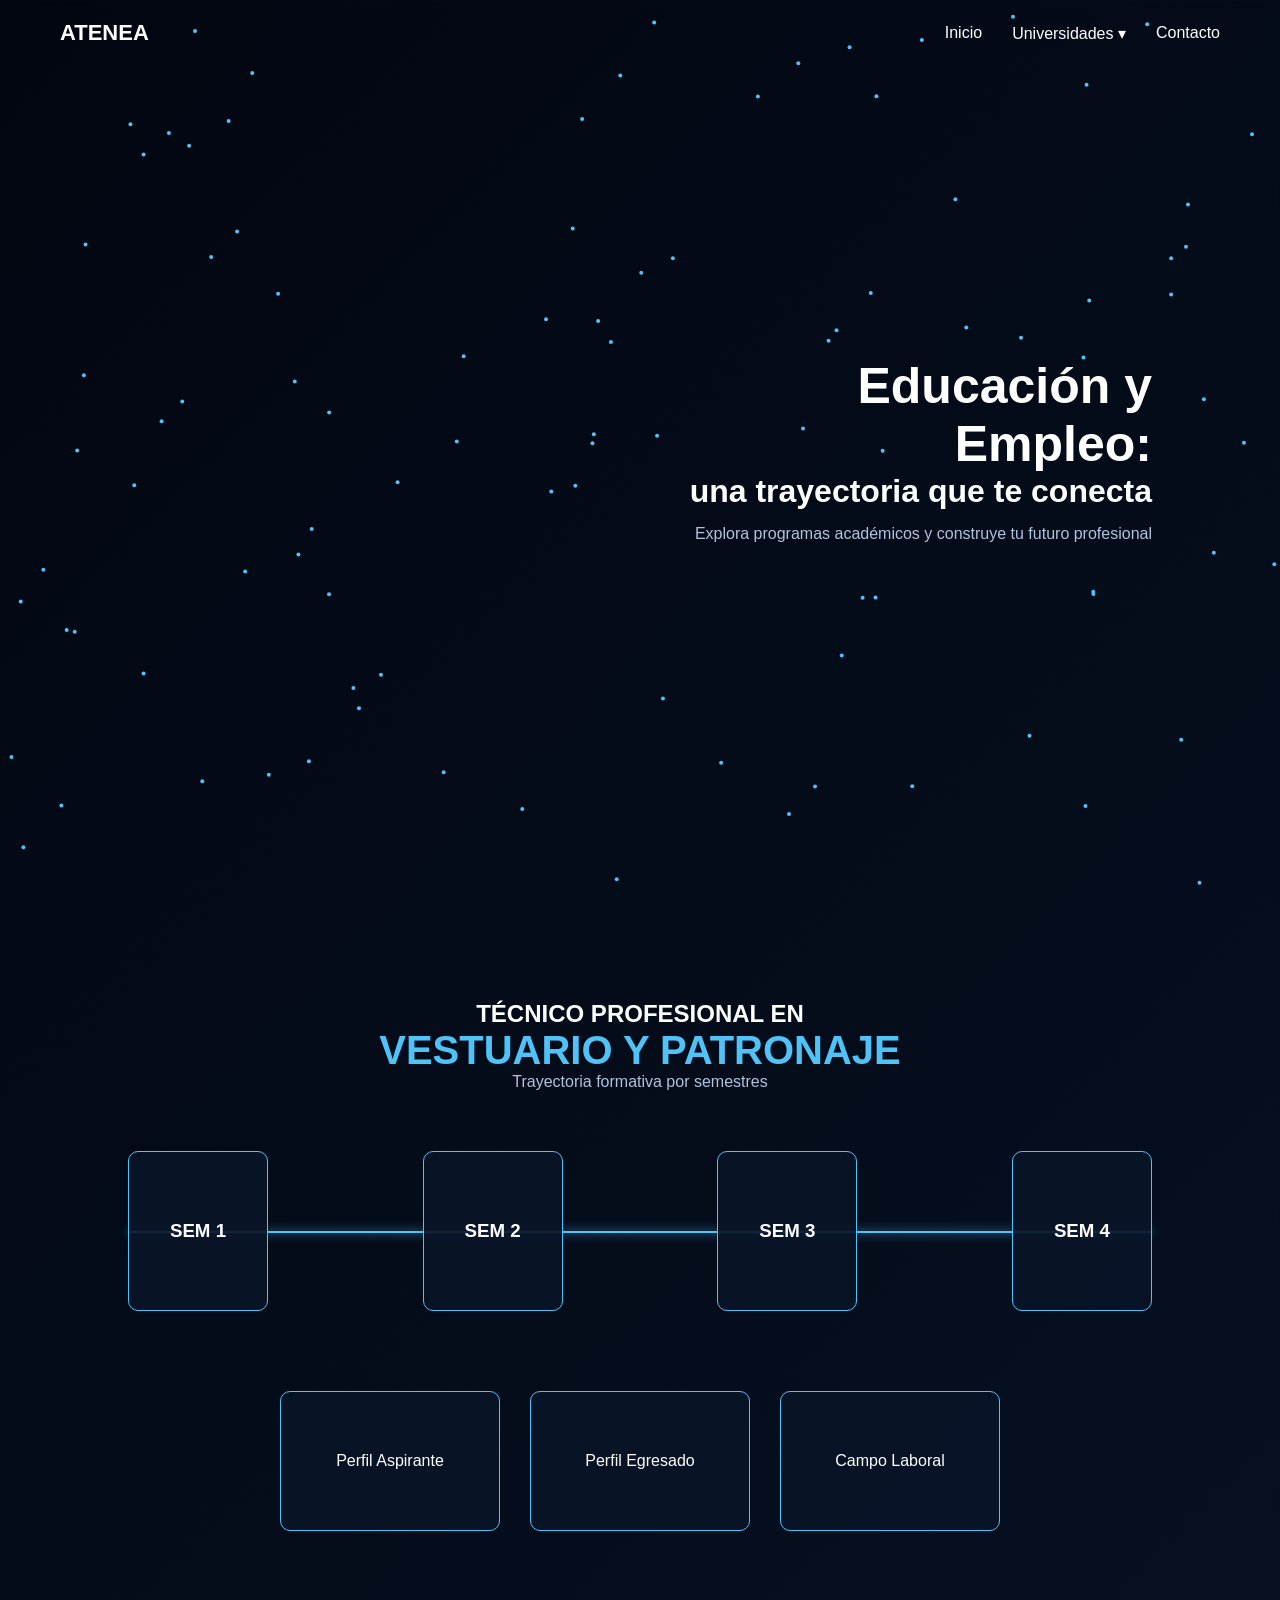
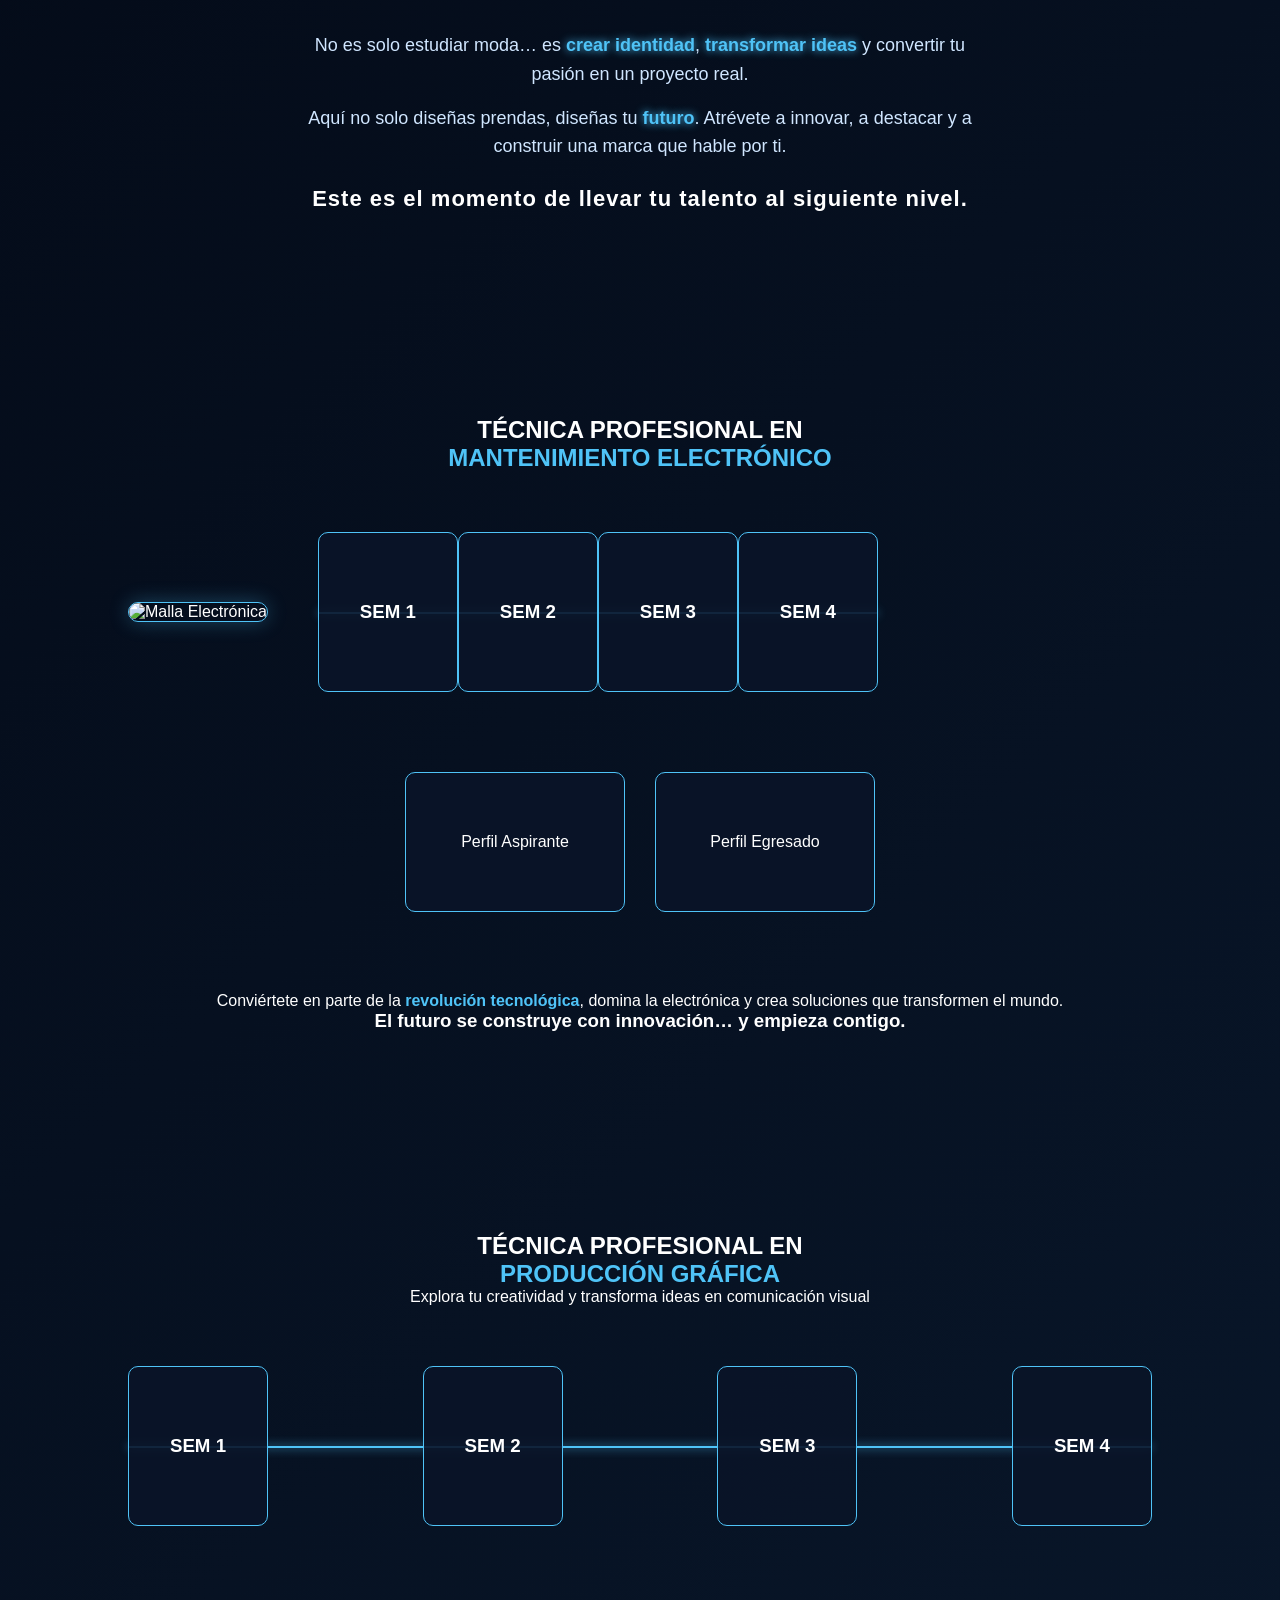
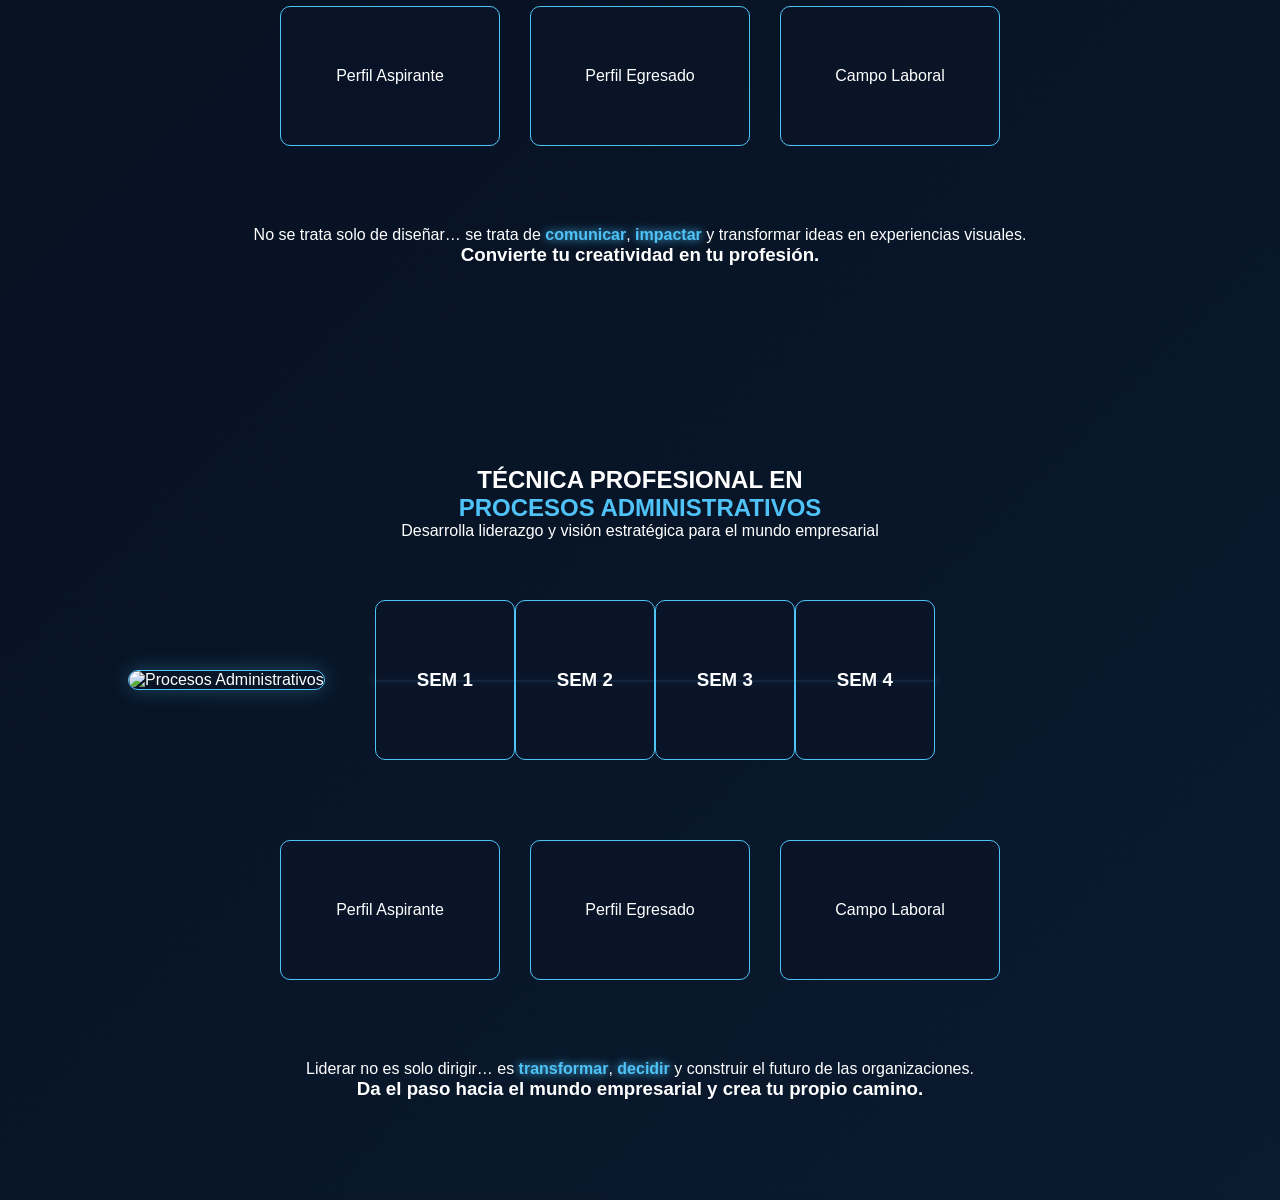
==== index.html @ fdcc3a71 "Add files via upload" ====
<!DOCTYPE html>
<html lang="es">
<head>
<meta charset="UTF-8">
<meta name="viewport" content="width=device-width, initial-scale=1.0">
<title>Educación y Empleo</title>

<link rel="stylesheet" href="styles.css">
</head>
<body>

<nav>
    <div class="nav-container">
        <div class="logo">ATENEA</div>

        <div class="menu-toggle" id="menu-toggle">
            ☰
        </div>

        <ul class="menu" id="menu">
            <li><a href="#">Inicio</a></li>

            <li class="dropdown">
                <a href="#">Universidades ▾</a>

                <ul class="submenu">
                    <li class="sub-dropdown">
                        <a href="#">Universidad A ▸</a>
                        <ul class="sub-submenu">
                            <li><a href="#moda">Moda</a></li>
                            <li><a href="#electronica">electronica</a></li>
                            <li><a href="#diseno">Diseño</a></li>
                            <li><a href="#admin">Administración</a></li>
                            <li><a href="#">Administración</a></li>
                        </ul>
                    </li>

                    <li class="sub-dropdown">
                        <a href="#">Universidad B ▸</a>
                        <ul class="sub-submenu">
                            <li><a href="#">Programación</a></li>
                            <li><a href="#">Diseño</a></li>
                            <li><a href="#">Negocios</a></li>
                            <li><a href="#">Comunicación</a></li>
                            <li><a href="#">Psicología</a></li>
                        </ul>
                    </li>
                </ul>
            </li>

            <li><a href="#">Contacto</a></li>
        </ul>
    </div>
</nav>

<section class="hero">
    <div class="contenido">
        <h1>Educación y Empleo:</h1>
        <h2>una trayectoria que te conecta</h2>
        <p>Explora programas académicos y construye tu futuro profesional</p>
    </div>
</section>








<section class="moda">

    <div class="moda-header">
        <h2>TÉCNICO PROFESIONAL EN</h2>
        <h1>VESTUARIO Y PATRONAJE</h1>
        <p>Trayectoria formativa por semestres</p>
    </div>

    <div class="timeline">

        <!-- SEMESTRE 1 -->
        <div class="semestre">
            <div class="card">
                <div class="card-inner">

                    <div class="card-front">
                        <h3>SEM 1</h3>
                    </div>

                    <div class="card-back">

                        <div class="bloque">
                            <span>BASES</span>
                            <ul>
                                <li>Fundamentación Textil</li>
                                <li>Taller Básico de Producción</li>
                            </ul>
                        </div>

                        <div class="bloque">
                            <span>CREATIVIDAD</span>
                            <ul>
                                <li>Creación Básica</li>
                                <li>Ilustración de Moda</li>
                            </ul>
                        </div>

                        <div class="bloque">
                            <span>FORMACIÓN</span>
                            <ul>
                                <li>Proyecto de Vida</li>
                                <li>Informática</li>
                                <li>Explorar para Investigar</li>
                            </ul>
                        </div>

                    </div>

                </div>
            </div>
        </div>

        <!-- SEMESTRE 2 -->
        <div class="semestre">
            <div class="card">
                <div class="card-inner">

                    <div class="card-front">
                        <h3>SEM 2</h3>
                    </div>

                    <div class="card-back">

                        <div class="bloque">
                            <span>PRODUCCIÓN</span>
                            <ul>
                                <li>Desarrollo e Intervención Textil</li>
                                <li>Taller de Producción I</li>
                            </ul>
                        </div>

                        <div class="bloque">
                            <span>DISEÑO DIGITAL</span>
                            <ul>
                                <li>Taller Creativo I</li>
                                <li>Plano Técnico Digital</li>
                                <li>Ilustración Digital I</li>
                            </ul>
                        </div>

                        <div class="bloque">
                            <span>COMPLEMENTO</span>
                            <ul>
                                <li>Lógica de la Comunicación</li>
                            </ul>
                        </div>

                    </div>

                </div>
            </div>
        </div>

        <!-- SEMESTRE 3 -->
        <div class="semestre">
            <div class="card">
                <div class="card-inner">

                    <div class="card-front">
                        <h3>SEM 3</h3>
                    </div>

                    <div class="card-back">

                        <div class="bloque">
                            <span>PRODUCCIÓN</span>
                            <ul>
                                <li>Taller de Producción II</li>
                            </ul>
                        </div>

                        <div class="bloque">
                            <span>DISEÑO</span>
                            <ul>
                                <li>Taller Creativo II</li>
                                <li>Historia del Traje</li>
                            </ul>
                        </div>

                        <div class="bloque">
                            <span>TECNOLOGÍA</span>
                            <ul>
                                <li>Software de Moda I</li>
                            </ul>
                        </div>

                        <div class="bloque">
                            <span>HABILIDADES</span>
                            <ul>
                                <li>Razonamiento Cuantitativo</li>
                                <li>Habilidades Comunicativas</li>
                            </ul>
                        </div>

                    </div>

                </div>
            </div>
        </div>

        <!-- SEMESTRE 4 -->
        <div class="semestre">
            <div class="card">
                <div class="card-inner">

                    <div class="card-front">
                        <h3>SEM 4</h3>
                    </div>

                    <div class="card-back">

                        <div class="bloque">
                            <span>PRODUCCIÓN</span>
                            <ul>
                                <li>Taller de Producción III</li>
                            </ul>
                        </div>

                        <div class="bloque">
                            <span>CREATIVO</span>
                            <ul>
                                <li>Taller Creativo III</li>
                            </ul>
                        </div>

                        <div class="bloque">
                            <span>TECNOLOGÍA</span>
                            <ul>
                                <li>Software de Moda II</li>
                                <li>Programación de Insumos</li>
                            </ul>
                        </div>

                        <div class="bloque">
                            <span>PROFESIONAL</span>
                            <ul>
                                <li>Estadística</li>
                                <li>Cátedra Institucional</li>
                                <li>Práctica Técnico</li>
                            </ul>
                        </div>

                    </div>

                </div>
            </div>
        </div>

    </div>

    <!-- PERFILES -->
    <div class="perfiles">

        <div class="flip">
            <div class="flip-inner">
                <div class="flip-front">Perfil Aspirante</div>
                <div class="flip-back">
                    Si te apasiona la creatividad, el diseño de vestuario y la innovación en moda, este programa es ideal para ti.
                </div>
            </div>
        </div>

        <div class="flip">
            <div class="flip-inner">
                <div class="flip-front">Perfil Egresado</div>
                <div class="flip-back">
                    Diseñador con visión global, capaz de crear, gestionar y posicionar marcas de moda.
                </div>
            </div>
        </div>

        <div class="flip">
            <div class="flip-inner">
                <div class="flip-front">Campo Laboral</div>
                <div class="flip-back">
                    Dirección creativa, emprendimientos, gestión de moda y comunicación fashion.
                </div>
            </div>
        </div>

    </div>


    <div class="cta-moda">
    <p>
        No es solo estudiar moda… es <span>crear identidad</span>, 
        <span>transformar ideas</span> y convertir tu pasión en un proyecto real.
    </p>

    <p>
        Aquí no solo diseñas prendas, diseñas tu <span>futuro</span>.
        Atrévete a innovar, a destacar y a construir una marca que hable por ti.
    </p>

    <h3>
        Este es el momento de llevar tu talento al siguiente nivel.
    </h3>
</div>



</section>





<section class="electronica">

    <!-- ENCABEZADO -->
    <div class="electronica-header">
        <h2>TÉCNICA PROFESIONAL EN</h2>
        <h1>MANTENIMIENTO ELECTRÓNICO</h1>
    </div>

    <!-- CONTENIDO PRINCIPAL -->
    <div class="electronica-contenido">

        <!-- IMAGEN -->
        <div class="electronica-img">
            <img src="img/electronica1.jpg" alt="Malla Electrónica">
        </div>

        <!-- MALLA -->
        <div class="timeline">

            <!-- SEM 1 -->
            <div class="semestre">
                <div class="card">
                    <div class="card-inner">
                        <div class="card-front"><h3>SEM 1</h3></div>
                        <div class="card-back">

                            <div class="bloque">
                                <span>BASES</span>
                                <ul>
                                    <li>Pre Cálculo</li>
                                    <li>Física Mecánica + Lab</li>
                                    <li>Electrónica Básica</li>
                                </ul>
                            </div>

                            <div class="bloque">
                                <span>HABILIDADES</span>
                                <ul>
                                    <li>Habilidades Comunicativas</li>
                                    <li>Informática</li>
                                </ul>
                            </div>

                        </div>
                    </div>
                </div>
            </div>

            <!-- SEM 2 -->
            <div class="semestre">
                <div class="card">
                    <div class="card-inner">
                        <div class="card-front"><h3>SEM 2</h3></div>
                        <div class="card-back">

                            <div class="bloque">
                                <span>FUNDAMENTOS</span>
                                <ul>
                                    <li>Cálculo Diferencial</li>
                                    <li>Física Eléctrica</li>
                                </ul>
                            </div>

                            <div class="bloque">
                                <span>FORMACIÓN</span>
                                <ul>
                                    <li>Proyecto de Vida</li>
                                </ul>
                            </div>

                        </div>
                    </div>
                </div>
            </div>

            <!-- SEM 3 -->
            <div class="semestre">
                <div class="card">
                    <div class="card-inner">
                        <div class="card-front"><h3>SEM 3</h3></div>
                        <div class="card-back">

                            <div class="bloque">
                                <span>ANÁLISIS</span>
                                <ul>
                                    <li>Razonamiento Cuantitativo</li>
                                    <li>Electrónica Aplicada</li>
                                </ul>
                            </div>

                            <div class="bloque">
                                <span>FORMACIÓN</span>
                                <ul>
                                    <li>Formación Ciudadana</li>
                                    <li>Electiva</li>
                                </ul>
                            </div>

                        </div>
                    </div>
                </div>
            </div>

            <!-- SEM 4 -->
            <div class="semestre">
                <div class="card">
                    <div class="card-inner">
                        <div class="card-front"><h3>SEM 4</h3></div>
                        <div class="card-back">

                            <div class="bloque">
                                <span>AVANZADO</span>
                                <ul>
                                    <li>Cálculo Integral</li>
                                    <li>Electrónica Análoga</li>
                                </ul>
                            </div>

                            <div class="bloque">
                                <span>PROYECTO</span>
                                <ul>
                                    <li>Explorar para Investigar</li>
                                </ul>
                            </div>

                        </div>
                    </div>
                </div>
            </div>

        </div>

    </div>

    <!-- PERFILES -->
    <div class="perfiles">

        <div class="flip">
            <div class="flip-inner">
                <div class="flip-front">Perfil Aspirante</div>
                <div class="flip-back">
                    Interés por la robótica, tecnología y solución de problemas con sistemas electrónicos.
                </div>
            </div>
        </div>

        <div class="flip">
            <div class="flip-inner">
                <div class="flip-front">Perfil Egresado</div>
                <div class="flip-back">
                    Profesional capaz de liderar proyectos en telecomunicaciones y transformación digital.
                </div>
            </div>
        </div>

    </div>

    <!-- CTA -->
    <div class="cta-electronica">
        <p>
            Conviértete en parte de la <span>revolución tecnológica</span>,
            domina la electrónica y crea soluciones que transformen el mundo.
        </p>

        <h3>
            El futuro se construye con innovación… y empieza contigo.
        </h3>
    </div>

</section>



<section class="diseno">

    <!-- ENCABEZADO -->
    <div class="diseno-header">
        <h2>TÉCNICA PROFESIONAL EN</h2>
        <h1>PRODUCCIÓN GRÁFICA</h1>
        <p>Explora tu creatividad y transforma ideas en comunicación visual</p>
    </div>

    <!-- MALLA -->
    <div class="timeline">

        <!-- SEM 1 -->
        <div class="semestre">
            <div class="card">
                <div class="card-inner">
                    <div class="card-front"><h3>SEM 1</h3></div>
                    <div class="card-back">

                        <div class="bloque">
                            <span>FUNDAMENTOS</span>
                            <ul>
                                <li>Introducción al Diseño</li>
                                <li>Teoría del Color</li>
                                <li>Composición Visual</li>
                            </ul>
                        </div>

                        <div class="bloque">
                            <span>HERRAMIENTAS</span>
                            <ul>
                                <li>Software Gráfico I</li>
                                <li>Ilustración Básica</li>
                            </ul>
                        </div>

                    </div>
                </div>
            </div>
        </div>

        <!-- SEM 2 -->
        <div class="semestre">
            <div class="card">
                <div class="card-inner">
                    <div class="card-front"><h3>SEM 2</h3></div>
                    <div class="card-back">

                        <div class="bloque">
                            <span>DISEÑO</span>
                            <ul>
                                <li>Tipografía</li>
                                <li>Diseño Editorial</li>
                                <li>Fotografía Digital</li>
                            </ul>
                        </div>

                        <div class="bloque">
                            <span>HERRAMIENTAS</span>
                            <ul>
                                <li>Software Gráfico II</li>
                                <li>Edición de Imagen</li>
                            </ul>
                        </div>

                    </div>
                </div>
            </div>
        </div>

        <!-- SEM 3 -->
        <div class="semestre">
            <div class="card">
                <div class="card-inner">
                    <div class="card-front"><h3>SEM 3</h3></div>
                    <div class="card-back">

                        <div class="bloque">
                            <span>PRODUCCIÓN</span>
                            <ul>
                                <li>Diseño Publicitario</li>
                                <li>Branding</li>
                                <li>Animación Básica</li>
                            </ul>
                        </div>

                        <div class="bloque">
                            <span>DIGITAL</span>
                            <ul>
                                <li>Diseño Web</li>
                                <li>UX/UI</li>
                            </ul>
                        </div>

                    </div>
                </div>
            </div>
        </div>

        <!-- SEM 4 -->
        <div class="semestre">
            <div class="card">
                <div class="card-inner">
                    <div class="card-front"><h3>SEM 4</h3></div>
                    <div class="card-back">

                        <div class="bloque">
                            <span>AVANZADO</span>
                            <ul>
                                <li>Dirección de Arte</li>
                                <li>Producción Multimedia</li>
                            </ul>
                        </div>

                        <div class="bloque">
                            <span>PROYECTO</span>
                            <ul>
                                <li>Proyecto Final</li>
                                <li>Portafolio Profesional</li>
                            </ul>
                        </div>

                    </div>
                </div>
            </div>
        </div>

    </div>

    <!-- PERFILES -->
    <div class="perfiles">

        <div class="flip">
            <div class="flip-inner">
                <div class="flip-front">Perfil Aspirante</div>
                <div class="flip-back">
                    Si te apasiona la creatividad, la ilustración, la fotografía y contar historias visuales, este programa es para ti.
                </div>
            </div>
        </div>

        <div class="flip">
            <div class="flip-inner">
                <div class="flip-front">Perfil Egresado</div>
                <div class="flip-back">
                    Profesional creativo con habilidades en diseño, investigación, producción digital e ilustración.
                </div>
            </div>
        </div>

        <div class="flip">
            <div class="flip-inner">
                <div class="flip-front">Campo Laboral</div>
                <div class="flip-back">
                    Diseñador, ilustrador, animador, UX/UI, director de arte o emprendedor creativo.
                </div>
            </div>
        </div>

    </div>

    <!-- CTA -->
    <div class="cta-diseno">
        <p>
            No se trata solo de diseñar… se trata de <span>comunicar</span>, 
            <span>impactar</span> y transformar ideas en experiencias visuales.
        </p>

        <h3>
            Convierte tu creatividad en tu profesión.
        </h3>
    </div>

</section>




<section class="admin">

    <!-- ENCABEZADO -->
    <div class="admin-header">
        <h2>TÉCNICA PROFESIONAL EN</h2>
        <h1>PROCESOS ADMINISTRATIVOS</h1>
        <p>Desarrolla liderazgo y visión estratégica para el mundo empresarial</p>
    </div>

    <!-- CONTENIDO -->
    <div class="admin-contenido">

        <!-- IMAGEN -->
        <div class="admin-img">
            <img src="img/admin.webp" alt="Procesos Administrativos">
        </div>

        <!-- MALLA -->
        <div class="timeline">

            <!-- SEM 1 -->
            <div class="semestre">
                <div class="card">
                    <div class="card-inner">
                        <div class="card-front"><h3>SEM 1</h3></div>
                        <div class="card-back">

                            <div class="bloque">
                                <span>BASES</span>
                                <ul>
                                    <li>Introducción a la Administración</li>
                                    <li>Fundamentos de Economía</li>
                                </ul>
                            </div>

                            <div class="bloque">
                                <span>HABILIDADES</span>
                                <ul>
                                    <li>Comunicación Organizacional</li>
                                    <li>Herramientas Digitales</li>
                                </ul>
                            </div>

                        </div>
                    </div>
                </div>
            </div>

            <!-- SEM 2 -->
            <div class="semestre">
                <div class="card">
                    <div class="card-inner">
                        <div class="card-front"><h3>SEM 2</h3></div>
                        <div class="card-back">

                            <div class="bloque">
                                <span>GESTIÓN</span>
                                <ul>
                                    <li>Gestión del Talento Humano</li>
                                    <li>Contabilidad Básica</li>
                                </ul>
                            </div>

                            <div class="bloque">
                                <span>NEGOCIOS</span>
                                <ul>
                                    <li>Marketing Empresarial</li>
                                    <li>Emprendimiento</li>
                                </ul>
                            </div>

                        </div>
                    </div>
                </div>
            </div>

            <!-- SEM 3 -->
            <div class="semestre">
                <div class="card">
                    <div class="card-inner">
                        <div class="card-front"><h3>SEM 3</h3></div>
                        <div class="card-back">

                            <div class="bloque">
                                <span>ESTRATEGIA</span>
                                <ul>
                                    <li>Planeación Estratégica</li>
                                    <li>Gestión de Proyectos</li>
                                </ul>
                            </div>

                            <div class="bloque">
                                <span>ANÁLISIS</span>
                                <ul>
                                    <li>Finanzas Empresariales</li>
                                    <li>Análisis de Mercados</li>
                                </ul>
                            </div>

                        </div>
                    </div>
                </div>
            </div>

            <!-- SEM 4 -->
            <div class="semestre">
                <div class="card">
                    <div class="card-inner">
                        <div class="card-front"><h3>SEM 4</h3></div>
                        <div class="card-back">

                            <div class="bloque">
                                <span>AVANZADO</span>
                                <ul>
                                    <li>Gestión Empresarial Avanzada</li>
                                    <li>Innovación y Negocios</li>
                                </ul>
                            </div>

                            <div class="bloque">
                                <span>PROYECTO</span>
                                <ul>
                                    <li>Proyecto Empresarial</li>
                                    <li>Práctica Profesional</li>
                                </ul>
                            </div>

                        </div>
                    </div>
                </div>
            </div>

        </div>

    </div>

    <!-- PERFILES -->
    <div class="perfiles">

        <div class="flip">
            <div class="flip-inner">
                <div class="flip-front">Perfil Aspirante</div>
                <div class="flip-back">
                    Si te apasiona el liderazgo, el emprendimiento y la gestión empresarial, este programa es para ti.
                </div>
            </div>
        </div>

        <div class="flip">
            <div class="flip-inner">
                <div class="flip-front">Perfil Egresado</div>
                <div class="flip-back">
                    Estratega empresarial capaz de liderar equipos, tomar decisiones y adaptarse al entorno empresarial.
                </div>
            </div>
        </div>

        <div class="flip">
            <div class="flip-inner">
                <div class="flip-front">Campo Laboral</div>
                <div class="flip-back">
                    Gerente, consultor, analista, coordinador o emprendedor en diversos sectores.
                </div>
            </div>
        </div>

    </div>

    <!-- CTA -->
    <div class="cta-admin">
        <p>
            Liderar no es solo dirigir… es <span>transformar</span>, 
            <span>decidir</span> y construir el futuro de las organizaciones.
        </p>

        <h3>
            Da el paso hacia el mundo empresarial y crea tu propio camino.
        </h3>
    </div>

</section>




<canvas id="particles"></canvas>

<script src="script.js"></script>
</body>
</html>
---- styles.css ----
/* RESET */
* {
    margin: 0;
    padding: 0;
    box-sizing: border-box;
}

body {
    font-family: 'Segoe UI', sans-serif;
    background: linear-gradient(135deg, #020611, #0a1a2f);
    color: white;
    overflow-x: hidden;
}

/* NAV CENTRADO */
nav {
    width: 100%;
    position: absolute;
    top: 0;
    z-index: 10;
}

.nav-container {
    max-width: 1200px;
    margin: auto;
    display: flex;
    justify-content: space-between;
    align-items: center;
    padding: 20px;
}

/* LOGO */
.logo {
    font-weight: bold;
    font-size: 22px;
}

/* MENU */
.menu {
    display: flex;
    list-style: none;
    gap: 30px;
}

.menu a {
    color: white;
    text-decoration: none;
    transition: 0.3s;
}

.menu a:hover {
    color: #4fc3f7;
}

/* SUBMENÚ */

/* CONTENEDOR RELATIVO */
.dropdown {
    position: relative;
}

/* SUBMENÚ PRINCIPAL */
.submenu {
    position: absolute;
    top: 100%; /* pegado exacto */
    left: 0;
    background: rgba(5,15,30,0.98);
    border-radius: 8px;
    padding: 10px;
    
    opacity: 0;
    visibility: hidden;
    transform: translateY(10px);
    transition: 0.3s;
}

/* ACTIVACIÓN ESTABLE */
.dropdown:hover .submenu,
.submenu:hover {
    opacity: 1;
    visibility: visible;
    transform: translateY(0);
}

/* SUB-SUBMENU */
.sub-dropdown {
    position: relative;
}

/* SUBMENU LATERAL */
.sub-submenu {
    position: absolute;
    top: 0;
    left: 100%; /* pegado exacto */
    background: rgba(5,15,30,0.98);
    border-radius: 8px;
    padding: 10px;

    opacity: 0;
    visibility: hidden;
    transform: translateX(10px);
    transition: 0.3s;
}

/* ACTIVACIÓN ESTABLE */
.sub-dropdown:hover .sub-submenu,
.sub-submenu:hover {
    opacity: 1;
    visibility: visible;
    transform: translateX(0);
}

.submenu li {
    padding: 8px 15px;
    white-space: nowrap;
}

.submenu a {
    display: block;
}



/* HERO */
.hero {
    height: 100vh;
    display: flex;
    align-items: center;
    justify-content: flex-end;
    padding: 0 10%;
}

.contenido {
    text-align: right;
    max-width: 500px;
}

.contenido h1 {
    font-size: 50px;
}

.contenido h2 {
    font-size: 32px;
}

.contenido p {
    margin-top: 15px;
    color: #b0c4de;
}

/* BOTÓN MOBILE */
.menu-toggle {
    display: none;
    font-size: 28px;
    cursor: pointer;
}

/* RESPONSIVE */
@media (max-width: 768px) {

    .menu-toggle {
        display: block;
    }

    .menu {
        position: absolute;
        top: 70px;
        left: 0;
        width: 100%;
        background: rgba(5,15,30,0.98);
        flex-direction: column;
        align-items: center;
        display: none;
        padding: 20px 0;
    }

    .menu.active {
        display: flex;
    }

    .submenu,
    .sub-submenu {
        position: static;
    }

    .contenido {
        text-align: center;
        padding: 0 20px;
    }

    .hero {
        justify-content: center;
    }

    .contenido h1 {
        font-size: 32px;
    }

    .contenido h2 {
        font-size: 24px;
    }
}

/* CANVAS */
#particles {
    position: fixed;
    top: 0;
    left: 0;
    z-index: -1;
}



/* SECCIÓN MODA */
.moda {
    padding: 100px 10%;
    position: relative;
}

/* HEADER */
.moda-header {
    text-align: center;
    margin-bottom: 60px;
}

.moda-header h1 {
    font-size: 40px;
    color: #4fc3f7;
}

.moda-header p {
    color: #b0c4de;
}

/* TIMELINE */
.timeline {
    display: flex;
    justify-content: space-between;
    align-items: center;
    position: relative;
}

/* LÍNEA */
.timeline::before {
    content: "";
    position: absolute;
    top: 50%;
    left: 0;
    width: 100%;
    height: 2px;
    background: #4fc3f7;
    box-shadow: 0 0 10px #4fc3f7;
}

/* SEMESTRE */
.semestre {
    position: relative;
    z-index: 2;
}

/* CARD */
.card {
    width: 140px;
    height: 160px;
    perspective: 1000px;
}

.card-inner {
    width: 100%;
    height: 100%;
    transition: transform 0.6s;
    transform-style: preserve-3d;
}

.card:hover .card-inner {
    transform: rotateY(180deg);
}

/* CARAS */
.card-front, .card-back {
    position: absolute;
    width: 100%;
    height: 100%;
    background: rgba(10,20,40,0.9);
    border: 1px solid #4fc3f7;
    border-radius: 10px;
    display: flex;
    justify-content: center;
    align-items: center;
    backface-visibility: hidden;
    text-align: center;
    padding: 10px;
}

.card-back {
    transform: rotateY(180deg);
    font-size: 11px;
    display: flex;
    flex-direction: column;
    align-items: flex-start;
    justify-content: flex-start;
    overflow-y: auto;
    gap: 6px;
}

/* SCROLL BONITO */
.card-back::-webkit-scrollbar {
    width: 4px;
}

.card-back::-webkit-scrollbar-thumb {
    background: #4fc3f7;
    border-radius: 10px;
}


.card-back strong {
    color: #4fc3f7;
    font-size: 11px;
    margin-top: 5px;
}

.card-back p {
    margin: 0;
    line-height: 1.2;
    color: #d0e6ff;
}





.bloque {
    width: 100%;
}

.bloque span {
    font-size: 10px;
    color: #4fc3f7;
    font-weight: bold;
}

.bloque ul {
    padding-left: 15px;
    margin-top: 2px;
}

.bloque li {
    font-size: 10px;
    margin-bottom: 2px;
    color: #cfe9ff;
}





/* FLIP CARDS PERFIL */
.perfiles {
    display: flex;
    justify-content: center;
    gap: 30px;
    margin-top: 80px;
}

.flip {
    width: 220px;
    height: 140px;
    perspective: 1000px;
}

.flip-inner {
    width: 100%;
    height: 100%;
    transition: transform 0.6s;
    transform-style: preserve-3d;
}

.flip:hover .flip-inner {
    transform: rotateY(180deg);
}

.flip-front, .flip-back {
    position: absolute;
    width: 100%;
    height: 100%;
    background: rgba(10,20,40,0.9);
    border: 1px solid #4fc3f7;
    border-radius: 10px;
    display: flex;
    align-items: center;
    justify-content: center;
    padding: 15px;
    text-align: center;
    backface-visibility: hidden;
}

.flip-back {
    transform: rotateY(180deg);
    font-size: 13px;
}

/* RESPONSIVE */
@media (max-width: 768px) {

    .timeline {
        flex-direction: column;
        gap: 40px;
    }

    .timeline::before {
        display: none;
    }

    .perfiles {
        flex-direction: column;
        align-items: center;
    }
}

.cta-moda {
    margin-top: 100px;
    text-align: center;
    max-width: 700px;
    margin-left: auto;
    margin-right: auto;
    line-height: 1.6;
}

.cta-moda p {
    font-size: 18px;
    color: #d0e6ff;
    margin-bottom: 15px;
}

/* PALABRAS DESTACADAS */
.cta-moda span {
    color: #4fc3f7;
    font-weight: bold;
    text-shadow: 0 0 8px #4fc3f7;
}

/* FRASE FINAL */
.cta-moda h3 {
    margin-top: 20px;
    font-size: 22px;
    color: white;
    letter-spacing: 1px;
}

/* EFECTO SUAVE */
.cta-moda {
    animation: fadeIn 1.5s ease;
}

@keyframes fadeIn {
    from {
        opacity: 0;
        transform: translateY(20px);
    }
    to {
        opacity: 1;
        transform: translateY(0);
    }
}






/* SECCIÓN */
.electronica {
    padding: 100px 10%;
}

/* HEADER */
.electronica-header {
    text-align: center;
    margin-bottom: 60px;
}

.electronica-header h1 {
    color: #4fc3f7;
}

/* CONTENIDO */
.electronica-contenido {
    display: flex;
    gap: 50px;
    align-items: center;
}

/* IMAGEN */
.electronica-img img {
    width: 100%;
    max-width: 400px;
    border-radius: 10px;
    border: 1px solid #4fc3f7;
    box-shadow: 0 0 20px rgba(79,195,247,0.3);
}

/* CTA */
.cta-electronica {
    margin-top: 80px;
    text-align: center;
}

.cta-electronica span {
    color: #4fc3f7;
    font-weight: bold;
}

/* RESPONSIVE */
@media (max-width: 768px) {

    .electronica-contenido {
        flex-direction: column;
    }

    .electronica-img img {
        max-width: 100%;
    }
}




/* SECCIÓN DISEÑO */
.diseno {
    padding: 100px 10%;
}

/* HEADER */
.diseno-header {
    text-align: center;
    margin-bottom: 60px;
}

.diseno-header h1 {
    color: #4fc3f7;
}

/* CTA */
.cta-diseno {
    margin-top: 80px;
    text-align: center;
}

.cta-diseno span {
    color: #4fc3f7;
    font-weight: bold;
    text-shadow: 0 0 10px #4fc3f7;
}

/* RESPONSIVE */
@media (max-width: 768px) {
    .diseno {
        padding: 80px 5%;
    }
}




/* SECCIÓN ADMIN */
.admin {
    padding: 100px 10%;
}

.admin-header {
    text-align: center;
    margin-bottom: 60px;
}

.admin-header h1 {
    color: #4fc3f7;
}

/* CONTENIDO */
.admin-contenido {
    display: flex;
    gap: 50px;
    align-items: center;
}

/* IMAGEN */
.admin-img img {
    width: 100%;
    max-width: 400px;
    border-radius: 10px;
    border: 1px solid #4fc3f7;
    box-shadow: 0 0 20px rgba(79,195,247,0.3);
}

/* CTA */
.cta-admin {
    margin-top: 80px;
    text-align: center;
}

.cta-admin span {
    color: #4fc3f7;
    font-weight: bold;
    text-shadow: 0 0 10px #4fc3f7;
}

/* RESPONSIVE */
@media (max-width: 768px) {

    .admin-contenido {
        flex-direction: column;
    }

    .admin-img img {
        max-width: 100%;
    }
}
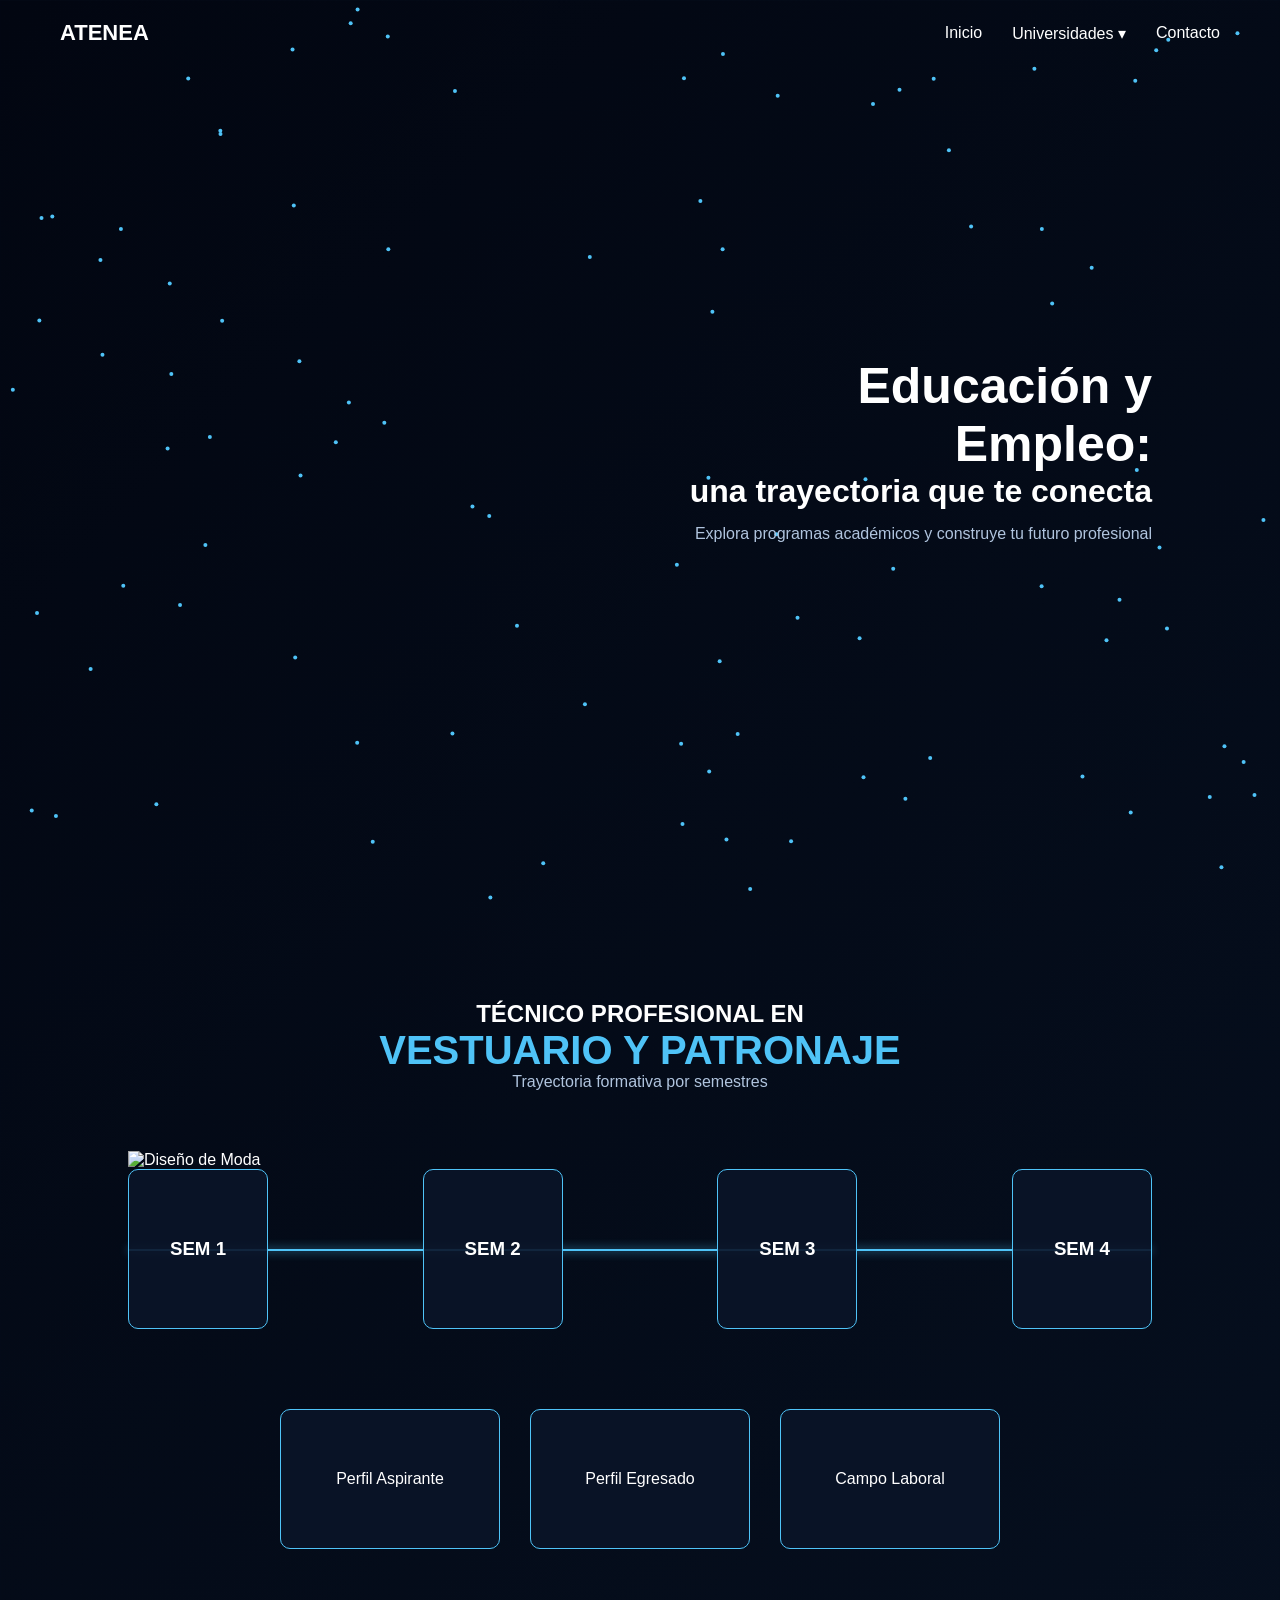
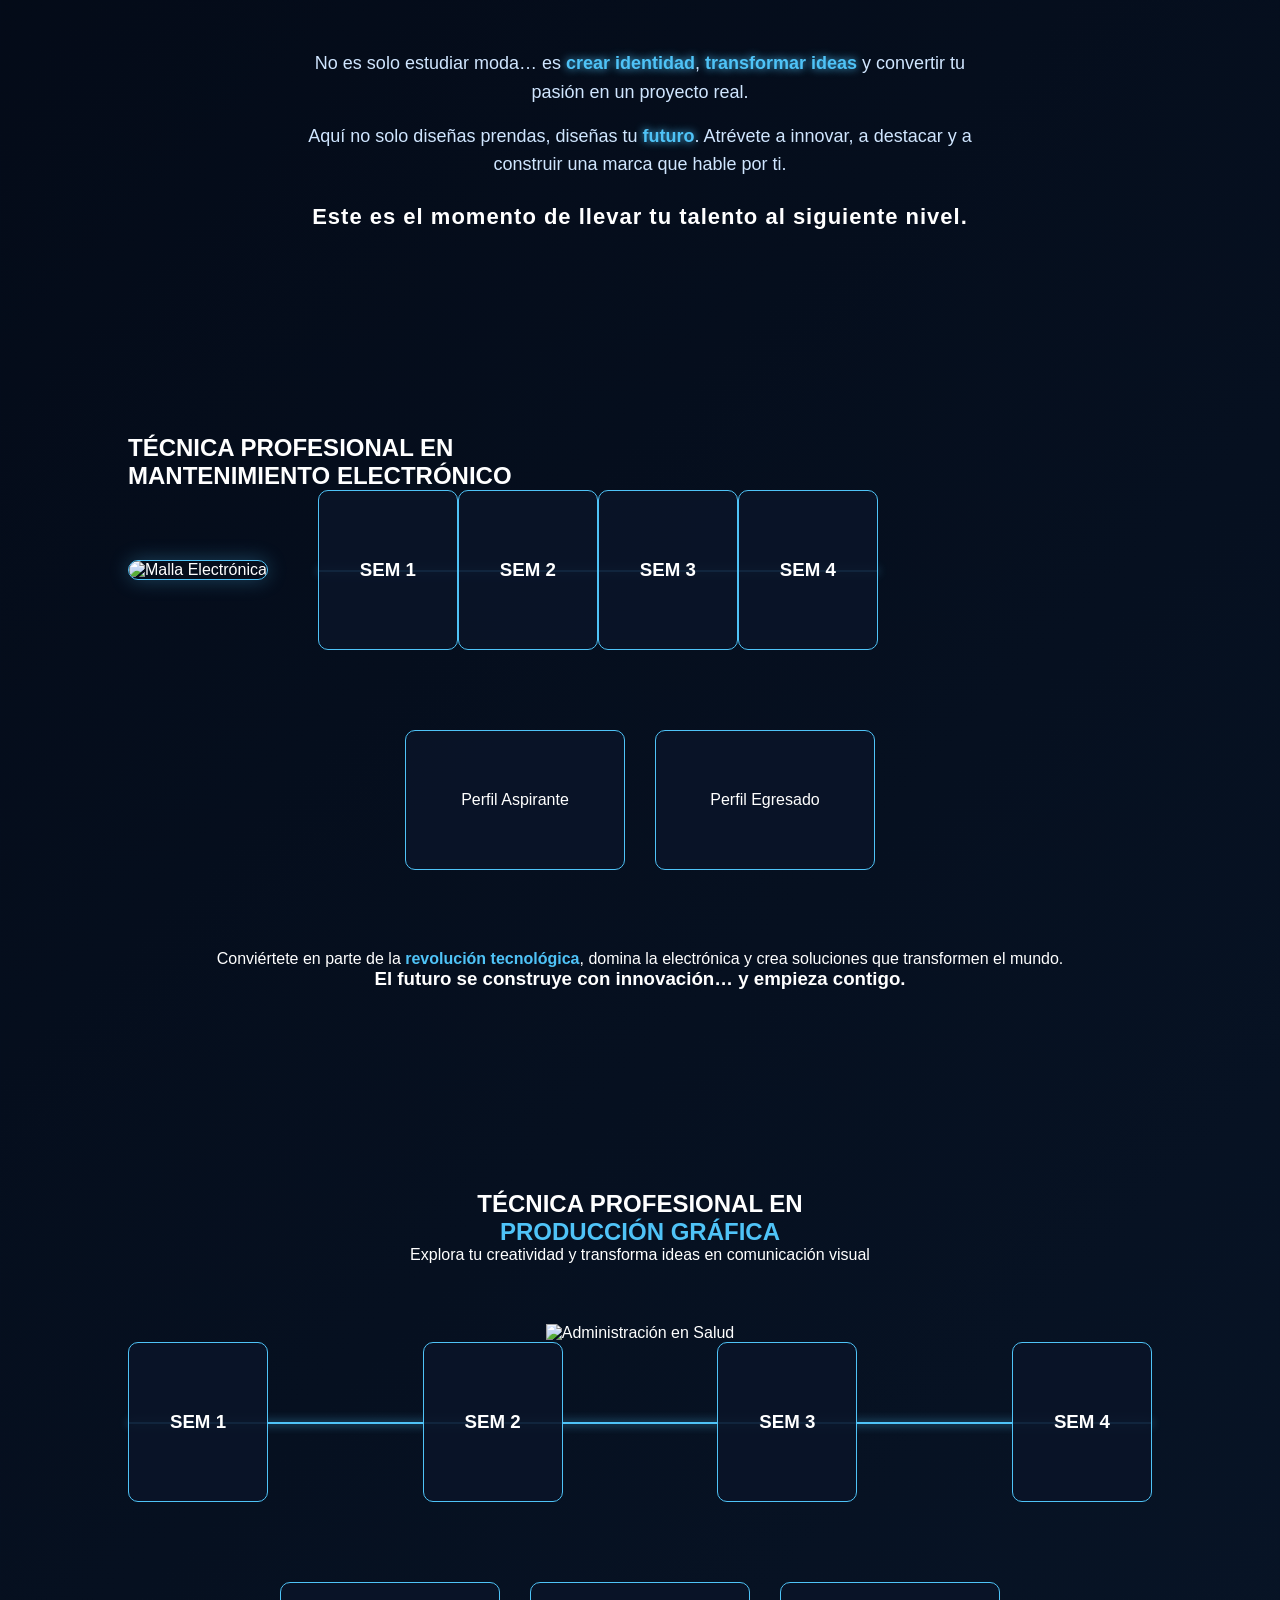
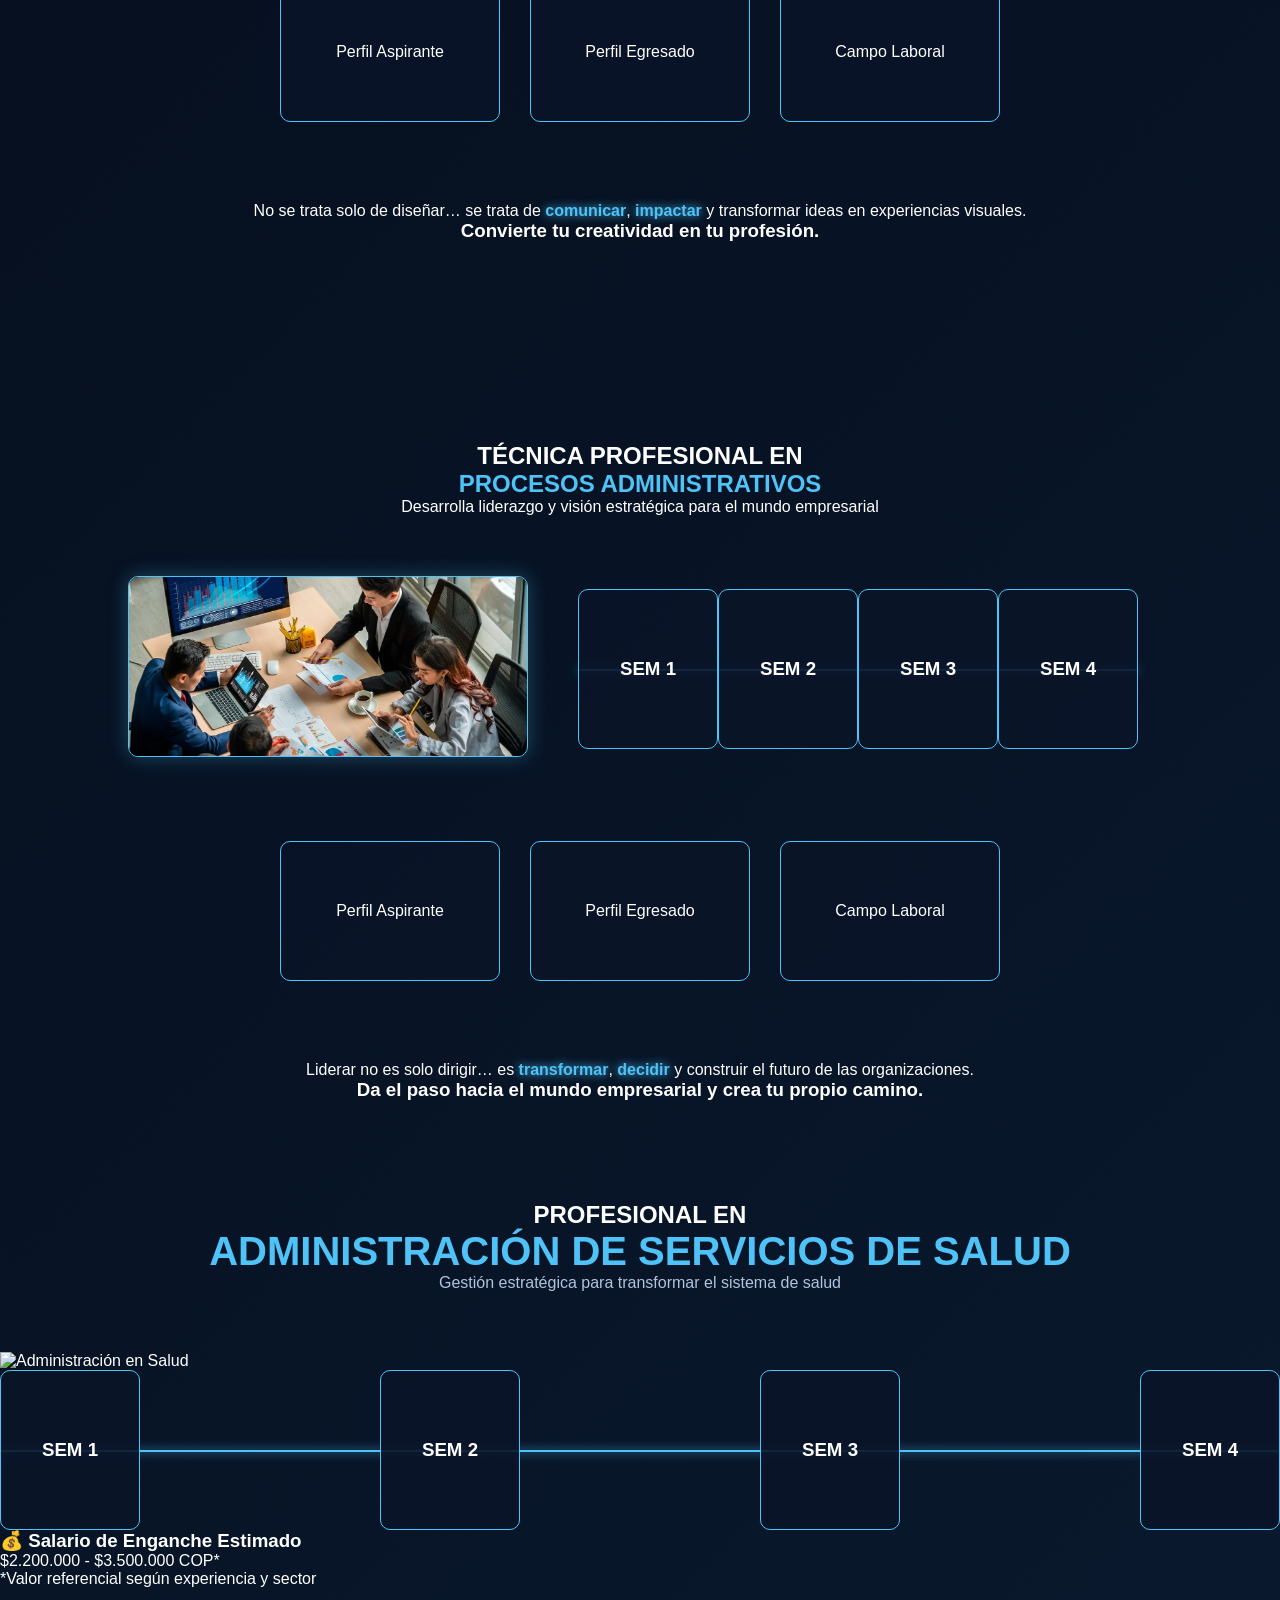
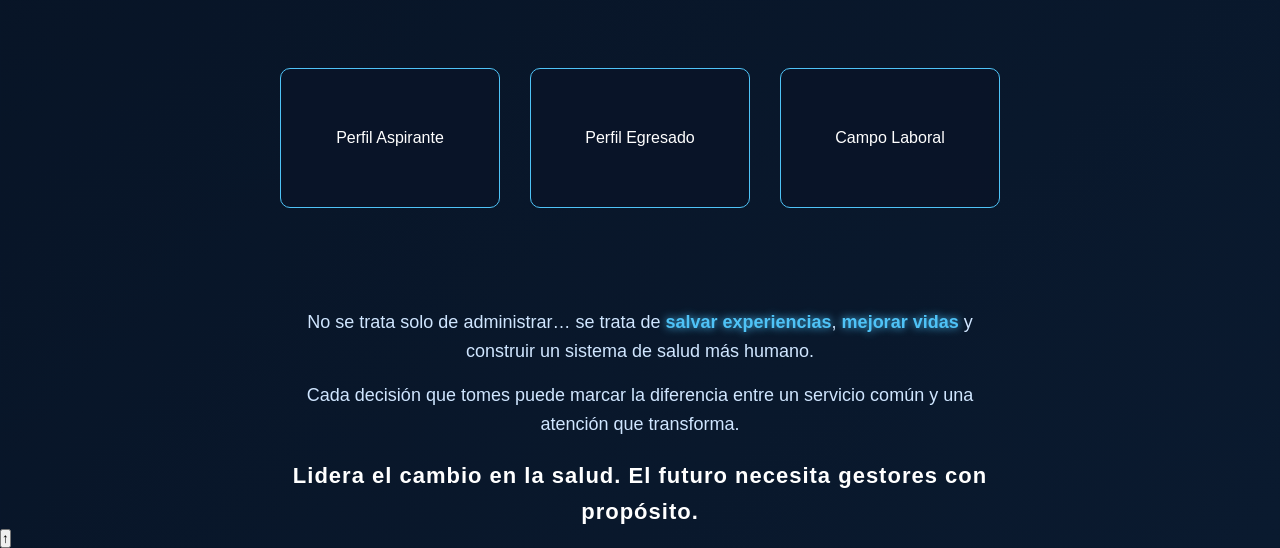
==== commit babeb24f: "Update index.html" ====
--- a/index.html
+++ b/index.html
@@ -31,7 +31,7 @@
                             <li><a href="#electronica">electronica</a></li>
                             <li><a href="#diseno">Diseño</a></li>
                             <li><a href="#admin">Administración</a></li>
-                            <li><a href="#">Administración</a></li>
+                            <li><a href="#salud">Salud</a></li>
                         </ul>
                     </li>
 
@@ -63,12 +63,12 @@
 
 
 
-
-
-
-
-
-<section class="moda">
+<div class="separador-tech"></div>
+
+
+
+
+<section section id="moda" class="moda"> 
 
     <div class="moda-header">
         <h2>TÉCNICO PROFESIONAL EN</h2>
@@ -76,6 +76,14 @@
         <p>Trayectoria formativa por semestres</p>
     </div>
 
+  <div class="moda-contenido">
+
+    <!-- IMAGEN -->
+    <div class="moda-img">
+        <img src="img/image1.jpg" alt="Diseño de Moda">
+    </div>
+
+    <!-- MALLA -->
     <div class="timeline">
 
         <!-- SEMESTRE 1 -->
@@ -257,7 +265,7 @@
         </div>
 
     </div>
-
+  </div>
     <!-- PERFILES -->
     <div class="perfiles">
 
@@ -306,16 +314,15 @@
         Este es el momento de llevar tu talento al siguiente nivel.
     </h3>
 </div>
-
-
+</div>
 
 </section>
 
 
-
-
-
-<section class="electronica">
+<div class="separador-tech"></div>
+
+
+<section id="electronica" class="electronica >
 
     <!-- ENCABEZADO -->
     <div class="electronica-header">
@@ -328,7 +335,7 @@
 
         <!-- IMAGEN -->
         <div class="electronica-img">
-            <img src="img/electronica1.jpg" alt="Malla Electrónica">
+            <img src="img/image2.jpg" alt="Malla Electrónica">
         </div>
 
         <!-- MALLA -->
@@ -488,7 +495,12 @@
 
 
 
-<section class="diseno">
+
+<div class="separador-tech"></div>
+
+
+
+<section id="diseno" class="diseno">
 
     <!-- ENCABEZADO -->
     <div class="diseno-header">
@@ -496,6 +508,14 @@
         <h1>PRODUCCIÓN GRÁFICA</h1>
         <p>Explora tu creatividad y transforma ideas en comunicación visual</p>
     </div>
+
+
+        <!-- IMAGEN -->
+        <center>
+        <div class="moda-img">
+            <img src="img/image3.jpg" alt="Administración en Salud">
+        </div>
+        </center>
 
     <!-- MALLA -->
     <div class="timeline">
@@ -665,8 +685,11 @@
 
 
 
-
-<section class="admin">
+<div class="separador-tech"></div>
+
+
+
+<section id="admin" class="admin">
 
     <!-- ENCABEZADO -->
     <div class="admin-header">
@@ -848,11 +871,227 @@
 
 </section>
 
-
+<div class="separador-animado"></div>
+
+
+<section id="salud" class="salud">
+
+    <div class="moda-header">
+        <h2>PROFESIONAL EN</h2>
+        <h1>ADMINISTRACIÓN DE SERVICIOS DE SALUD</h1>
+        <p>Gestión estratégica para transformar el sistema de salud</p>
+    </div>
+
+    <div class="moda-contenido">
+
+        <!-- IMAGEN -->
+        <div class="moda-img">
+            <img src="img/salud.jpg" alt="Administración en Salud">
+        </div>
+
+        <!-- MALLA -->
+        <div class="timeline">
+
+            <!-- SEM 1 -->
+            <div class="semestre">
+                <div class="card">
+                    <div class="card-inner">
+                        <div class="card-front"><h3>SEM 1</h3></div>
+                        <div class="card-back">
+
+                            <div class="bloque">
+                                <span>BASES</span>
+                                <ul>
+                                    <li>Introducción a la Salud</li>
+                                    <li>Sistema de Salud Colombiano</li>
+                                </ul>
+                            </div>
+
+                            <div class="bloque">
+                                <span>HABILIDADES</span>
+                                <ul>
+                                    <li>Comunicación en Salud</li>
+                                    <li>Herramientas Digitales</li>
+                                </ul>
+                            </div>
+
+                        </div>
+                    </div>
+                </div>
+            </div>
+
+            <!-- SEM 2 -->
+            <div class="semestre">
+                <div class="card">
+                    <div class="card-inner">
+                        <div class="card-front"><h3>SEM 2</h3></div>
+                        <div class="card-back">
+
+                            <div class="bloque">
+                                <span>GESTIÓN</span>
+                                <ul>
+                                    <li>Administración en Salud</li>
+                                    <li>Talento Humano en Salud</li>
+                                </ul>
+                            </div>
+
+                            <div class="bloque">
+                                <span>PROCESOS</span>
+                                <ul>
+                                    <li>Gestión de Servicios</li>
+                                    <li>Calidad en Salud</li>
+                                </ul>
+                            </div>
+
+                        </div>
+                    </div>
+                </div>
+            </div>
+
+            <!-- SEM 3 -->
+            <div class="semestre">
+                <div class="card">
+                    <div class="card-inner">
+                        <div class="card-front"><h3>SEM 3</h3></div>
+                        <div class="card-back">
+
+                            <div class="bloque">
+                                <span>ANÁLISIS</span>
+                                <ul>
+                                    <li>Finanzas en Salud</li>
+                                    <li>Auditoría en Salud</li>
+                                </ul>
+                            </div>
+
+                            <div class="bloque">
+                                <span>ESTRATEGIA</span>
+                                <ul>
+                                    <li>Planeación en Salud</li>
+                                    <li>Salud Pública</li>
+                                </ul>
+                            </div>
+
+                        </div>
+                    </div>
+                </div>
+            </div>
+
+            <!-- SEM 4 -->
+            <div class="semestre">
+                <div class="card">
+                    <div class="card-inner">
+                        <div class="card-front"><h3>SEM 4</h3></div>
+                        <div class="card-back">
+
+                            <div class="bloque">
+                                <span>GERENCIA</span>
+                                <ul>
+                                    <li>Gerencia en Salud</li>
+                                    <li>Innovación en Servicios de Salud</li>
+                                </ul>
+                            </div>
+
+                            <div class="bloque">
+                                <span>PROYECTO</span>
+                                <ul>
+                                    <li>Proyecto Final</li>
+                                    <li>Práctica Profesional</li>
+                                </ul>
+                            </div>
+
+                        </div>
+                    </div>
+                </div>
+            </div>
+
+        </div>
+
+    </div>
+
+    <!-- 💰 SALARIO -->
+    <div class="salario-box">
+        <h3>💰 Salario de Enganche Estimado</h3>
+        <p>$2.200.000 - $3.500.000 COP*</p>
+        <span>*Valor referencial según experiencia y sector</span>
+    </div>
+
+    <!-- PERFILES -->
+    <div class="perfiles">
+
+        <div class="flip">
+            <div class="flip-inner">
+                <div class="flip-front">Perfil Aspirante</div>
+                <div class="flip-back">
+                    Si buscas humanizar la salud y generar impacto en la calidad de vida de las personas, este programa es para ti.
+                </div>
+            </div>
+        </div>
+
+        <div class="flip">
+            <div class="flip-inner">
+                <div class="flip-front">Perfil Egresado</div>
+                <div class="flip-back">
+                    Profesional capaz de gerenciar instituciones de salud, optimizar recursos y liderar procesos estratégicos.
+                </div>
+            </div>
+        </div>
+
+        <div class="flip">
+            <div class="flip-inner">
+                <div class="flip-front">Campo Laboral</div>
+                <div class="flip-back">
+                    Hospitales, EPS, IPS, consultoría en salud, gestión pública y proyectos estratégicos del sector.
+                </div>
+            </div>
+        </div>
+
+    </div>
+
+    <!-- CTA FINAL 🔥 -->
+    <div class="cta-moda">
+        <p>
+            No se trata solo de administrar… se trata de <span>salvar experiencias</span>, 
+            <span>mejorar vidas</span> y construir un sistema de salud más humano.
+        </p>
+
+        <p>
+            Cada decisión que tomes puede marcar la diferencia entre un servicio común y una atención que transforma.
+        </p>
+
+        <h3>
+            Lidera el cambio en la salud. El futuro necesita gestores con propósito.
+        </h3>
+    </div>
+
+</section>
+
+<div class="separador-animado"></div>
 
 
 <canvas id="particles"></canvas>
 
 <script src="script.js"></script>
+<button id="btnTop">↑</button>
+
+<script>
+    const btnTop = document.getElementById("btnTop");
+
+    // Mostrar cuando haces scroll
+    window.addEventListener("scroll", () => {
+        if (window.scrollY > 300) {
+            btnTop.classList.add("show");
+        } else {
+            btnTop.classList.remove("show");
+        }
+    });
+
+    // Subir al inicio
+    btnTop.addEventListener("click", () => {
+        window.scrollTo({
+            top: 0,
+            behavior: "smooth"
+        });
+    });
+</script>
 </body>
-</html>+</html>
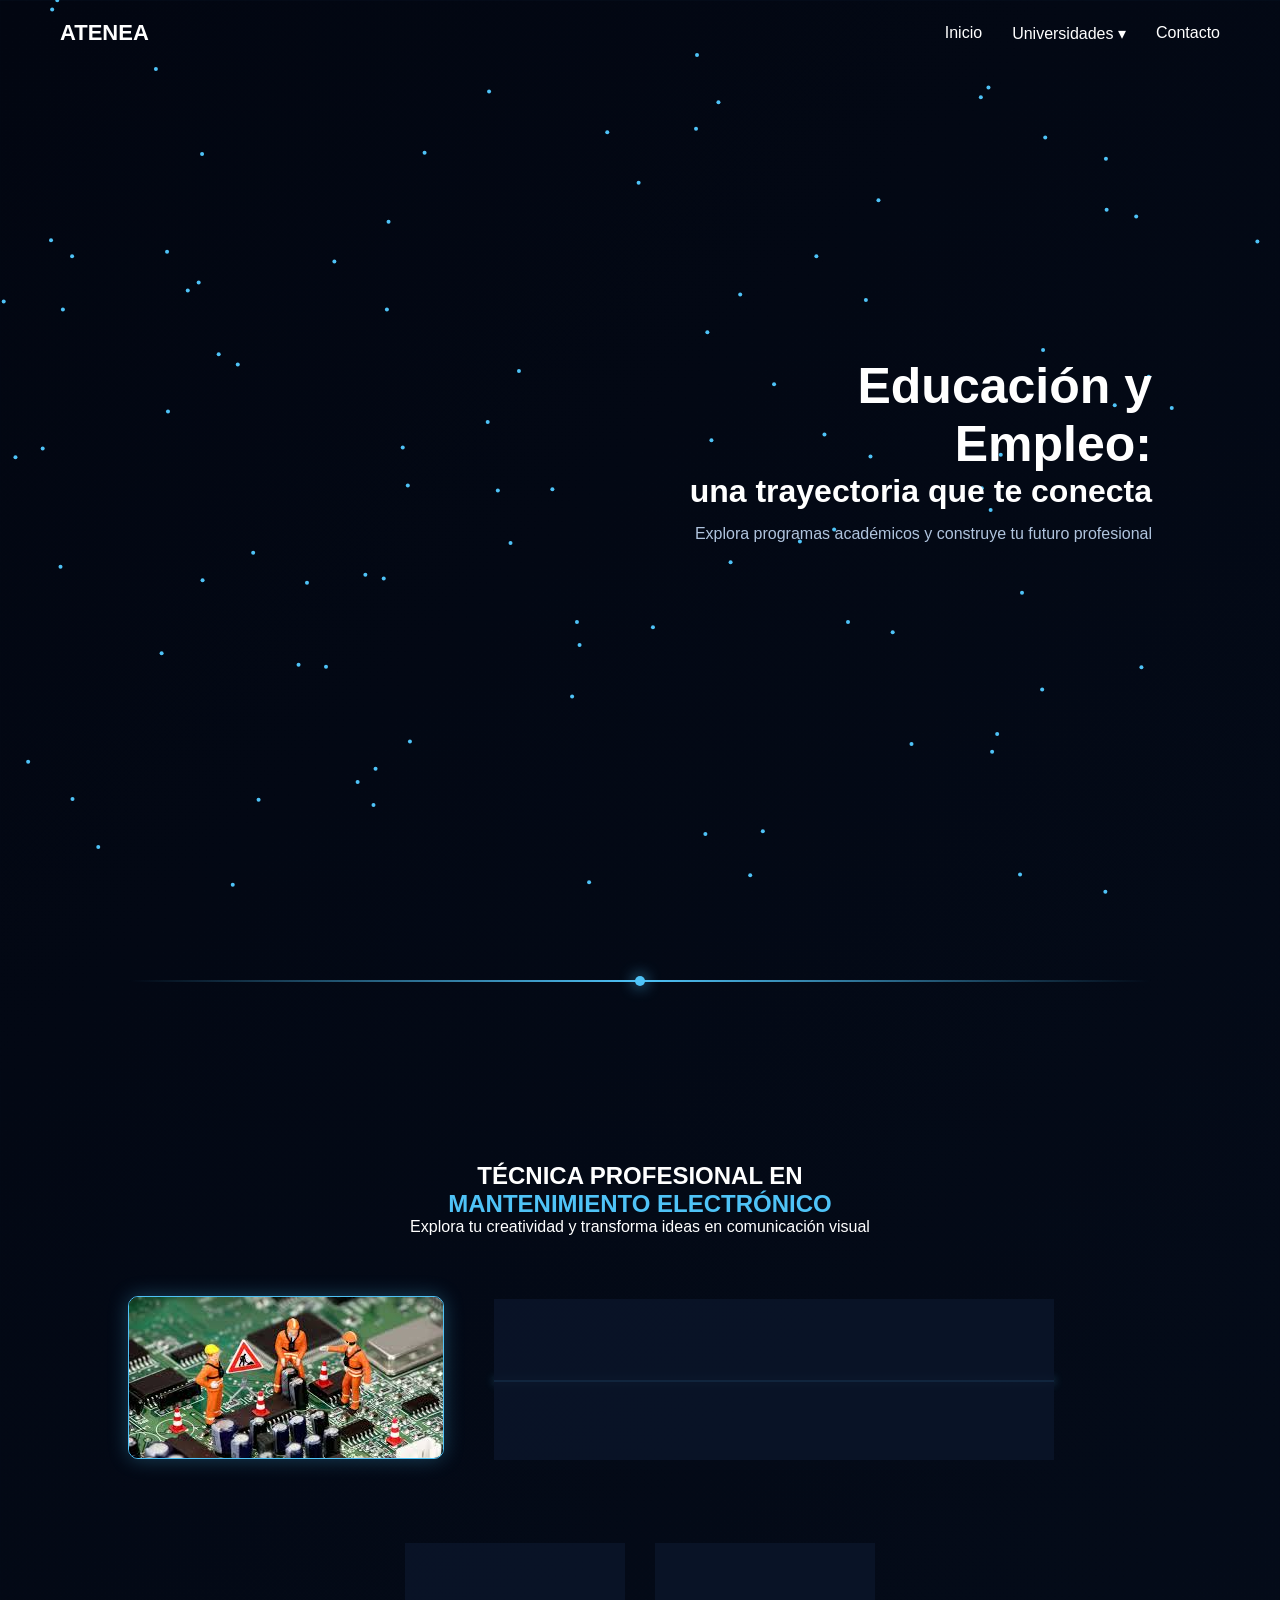
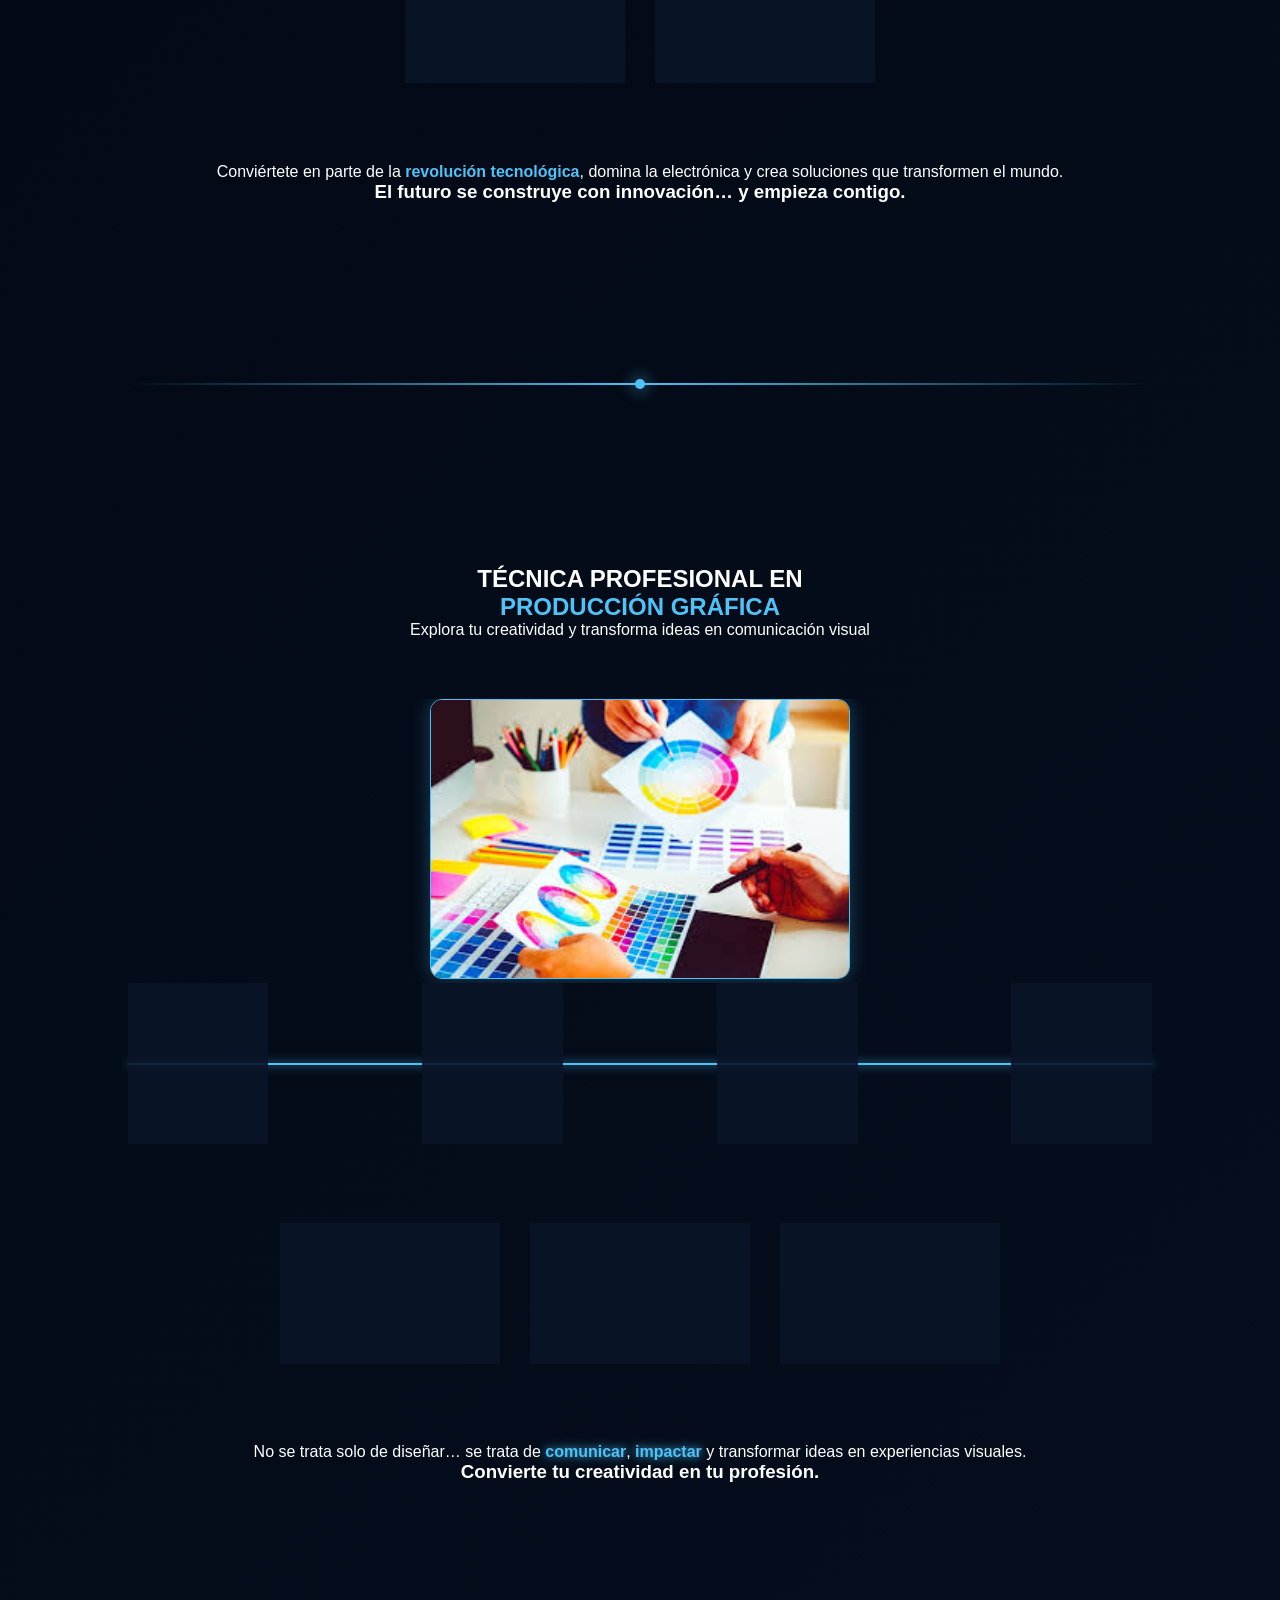
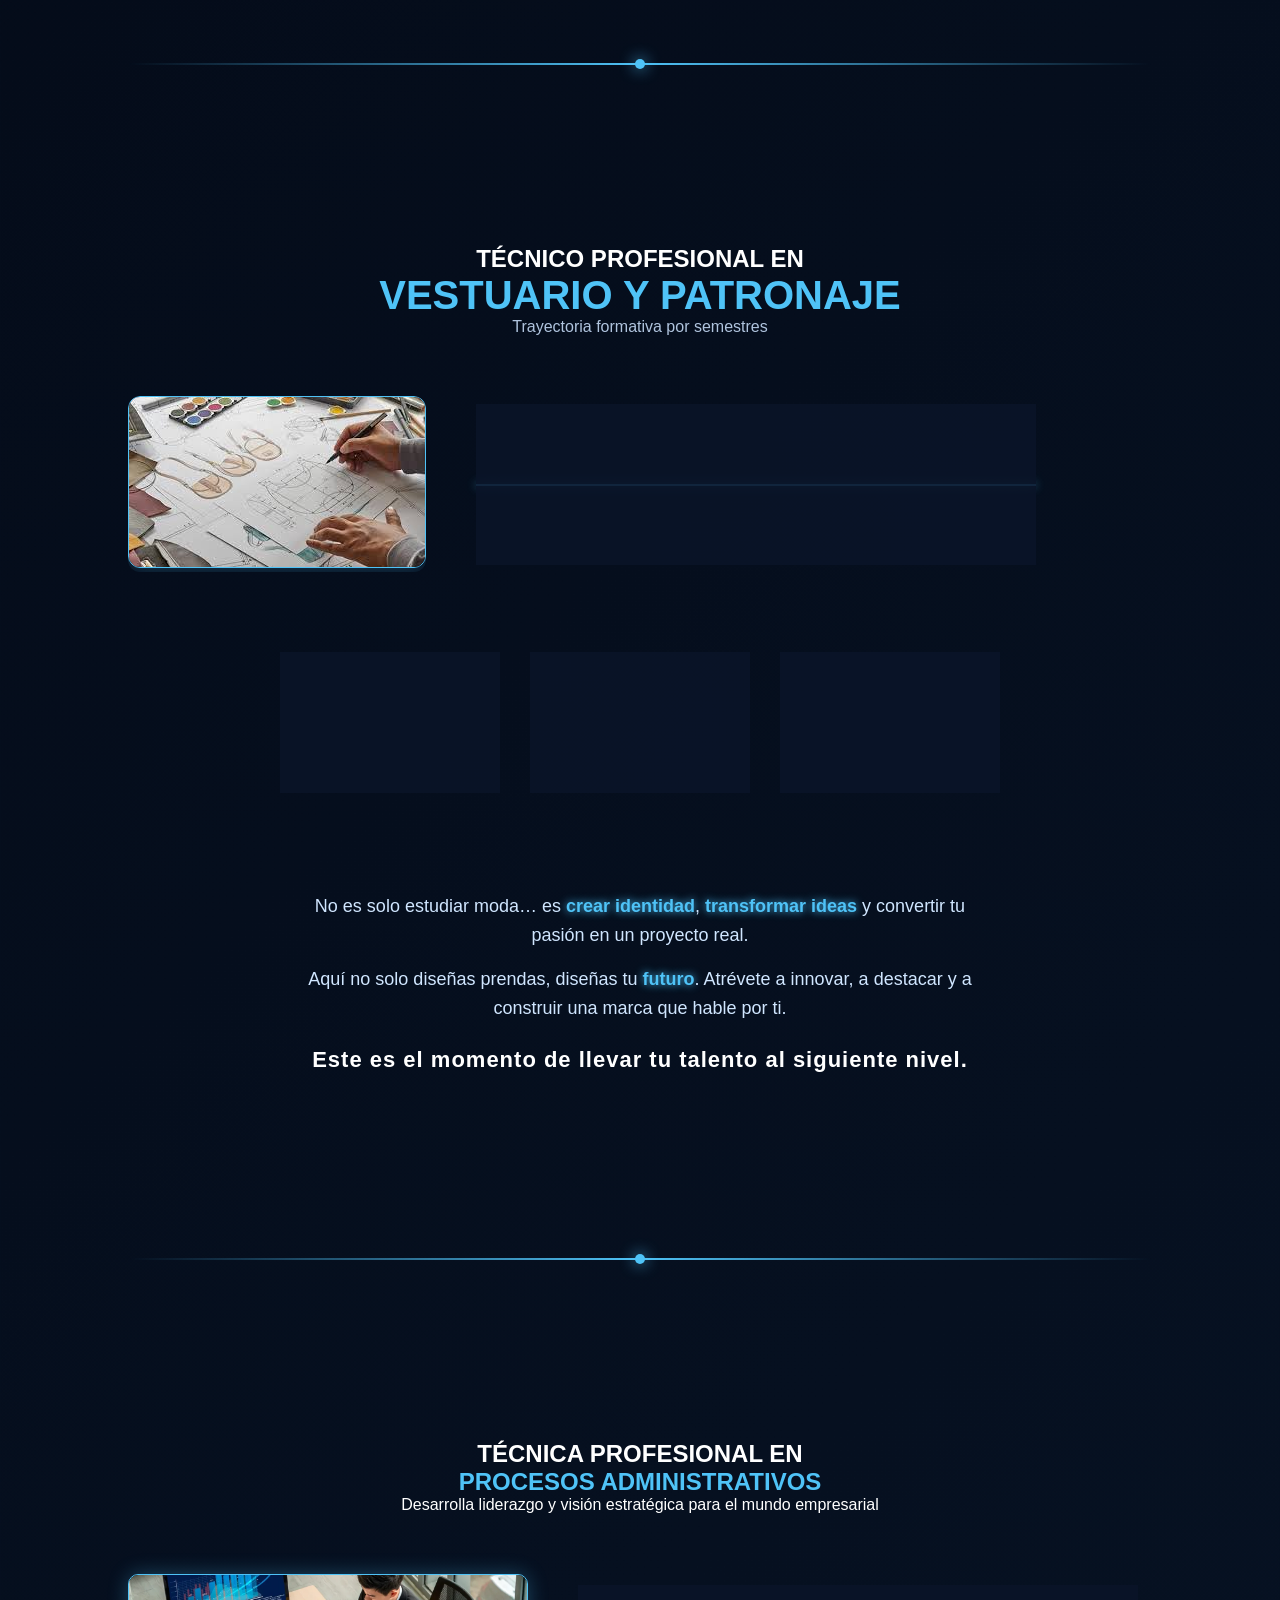
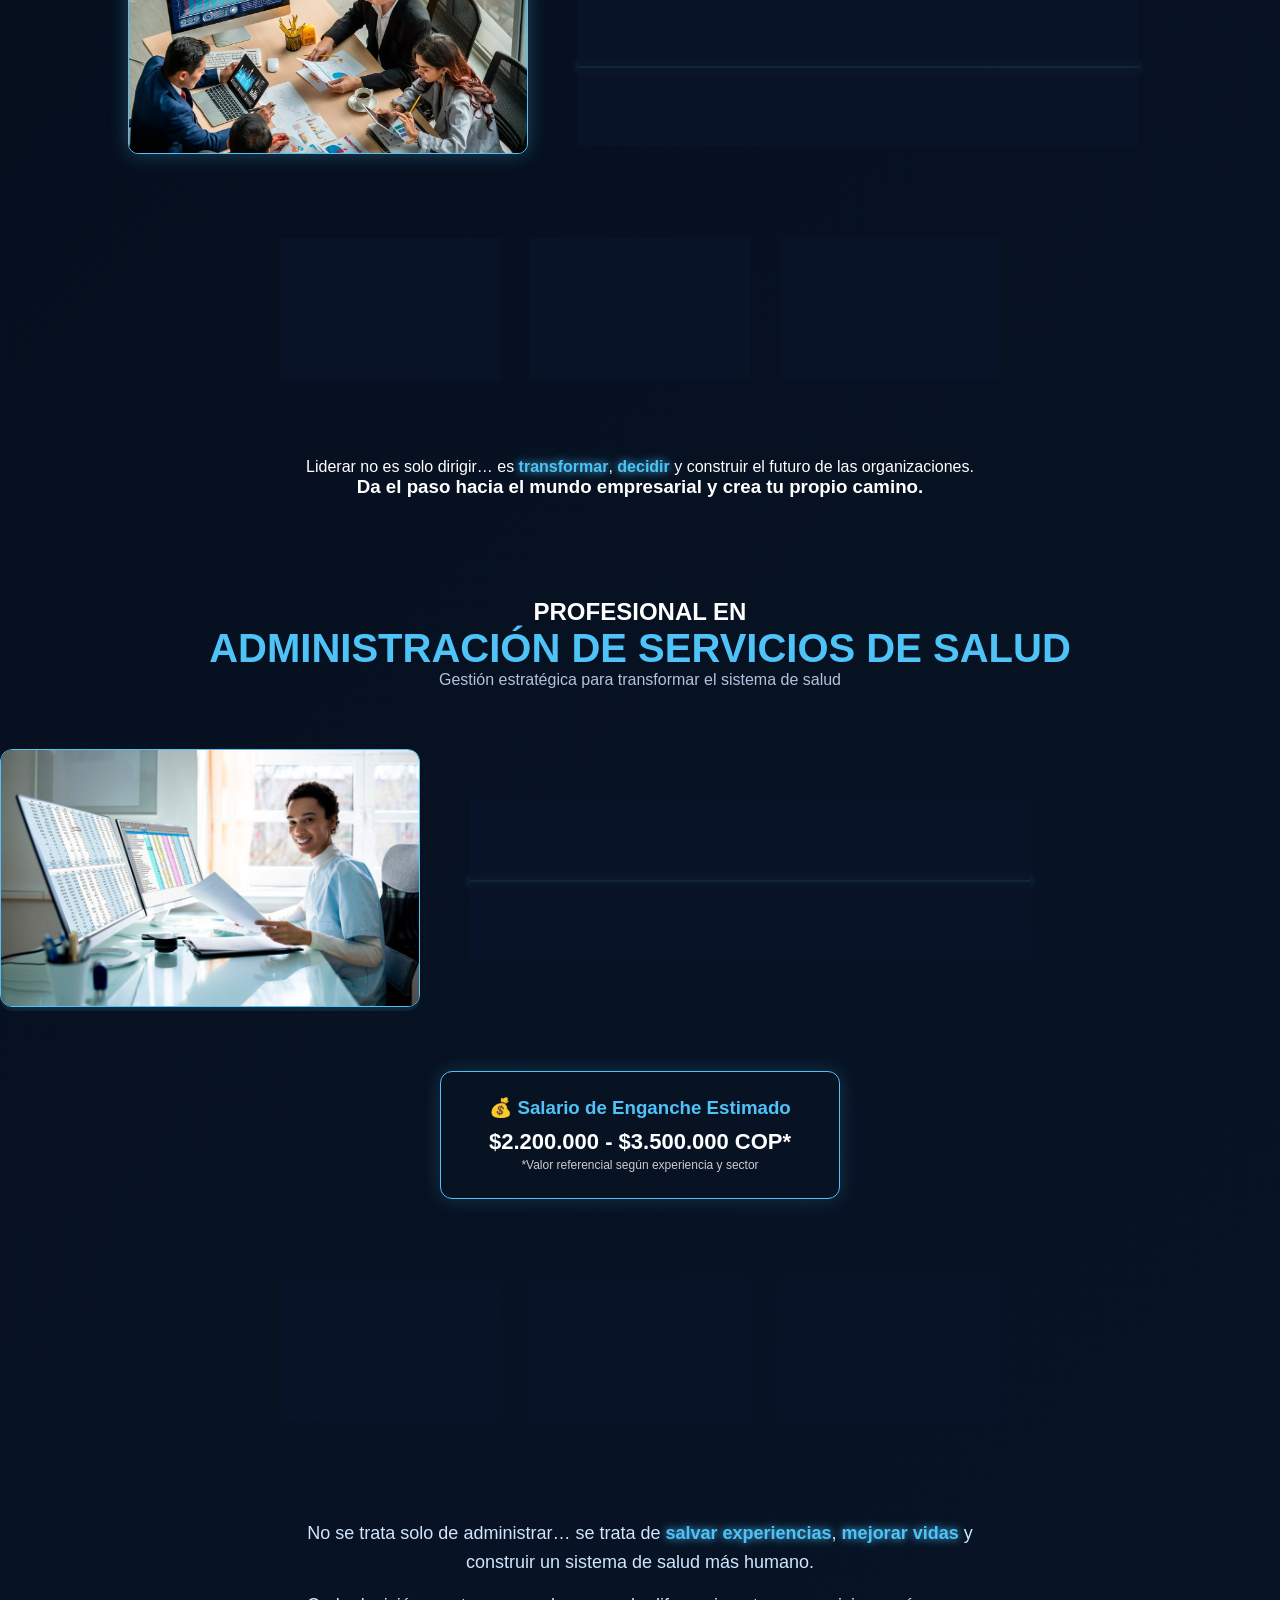
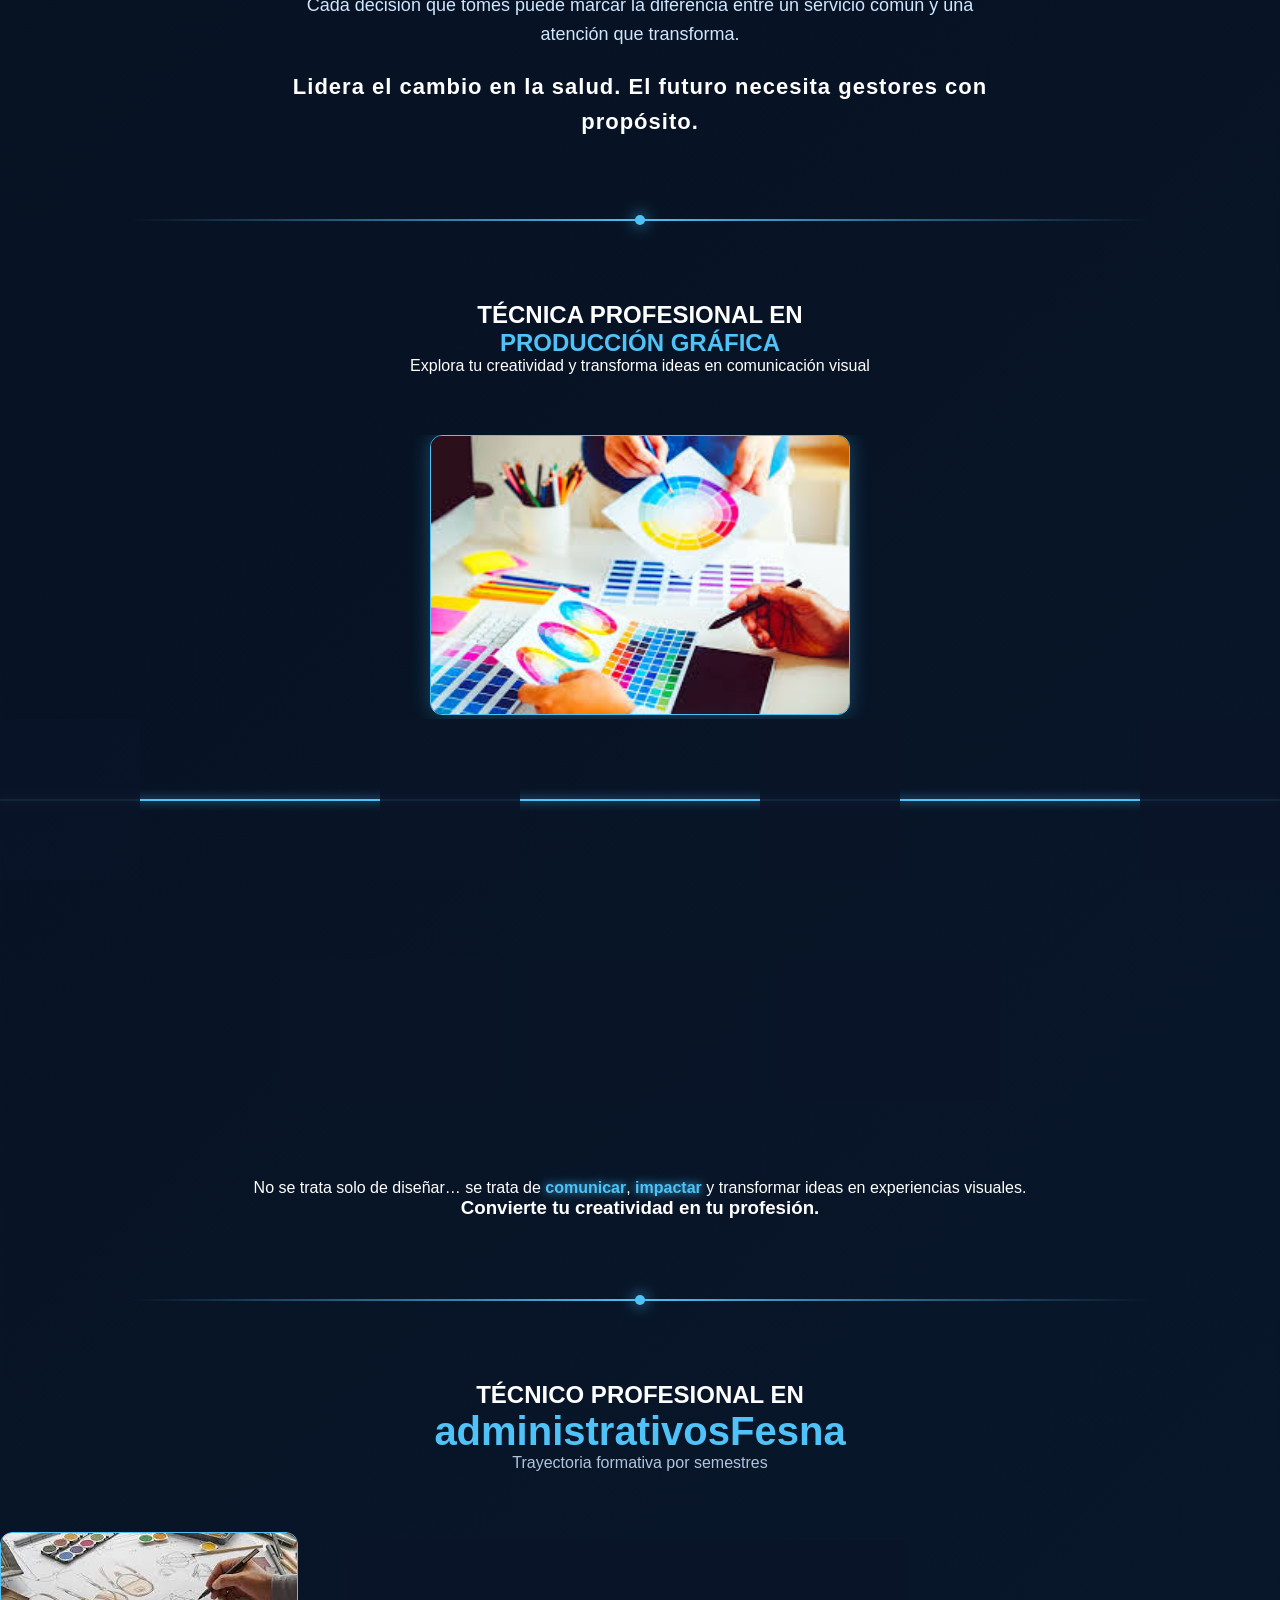
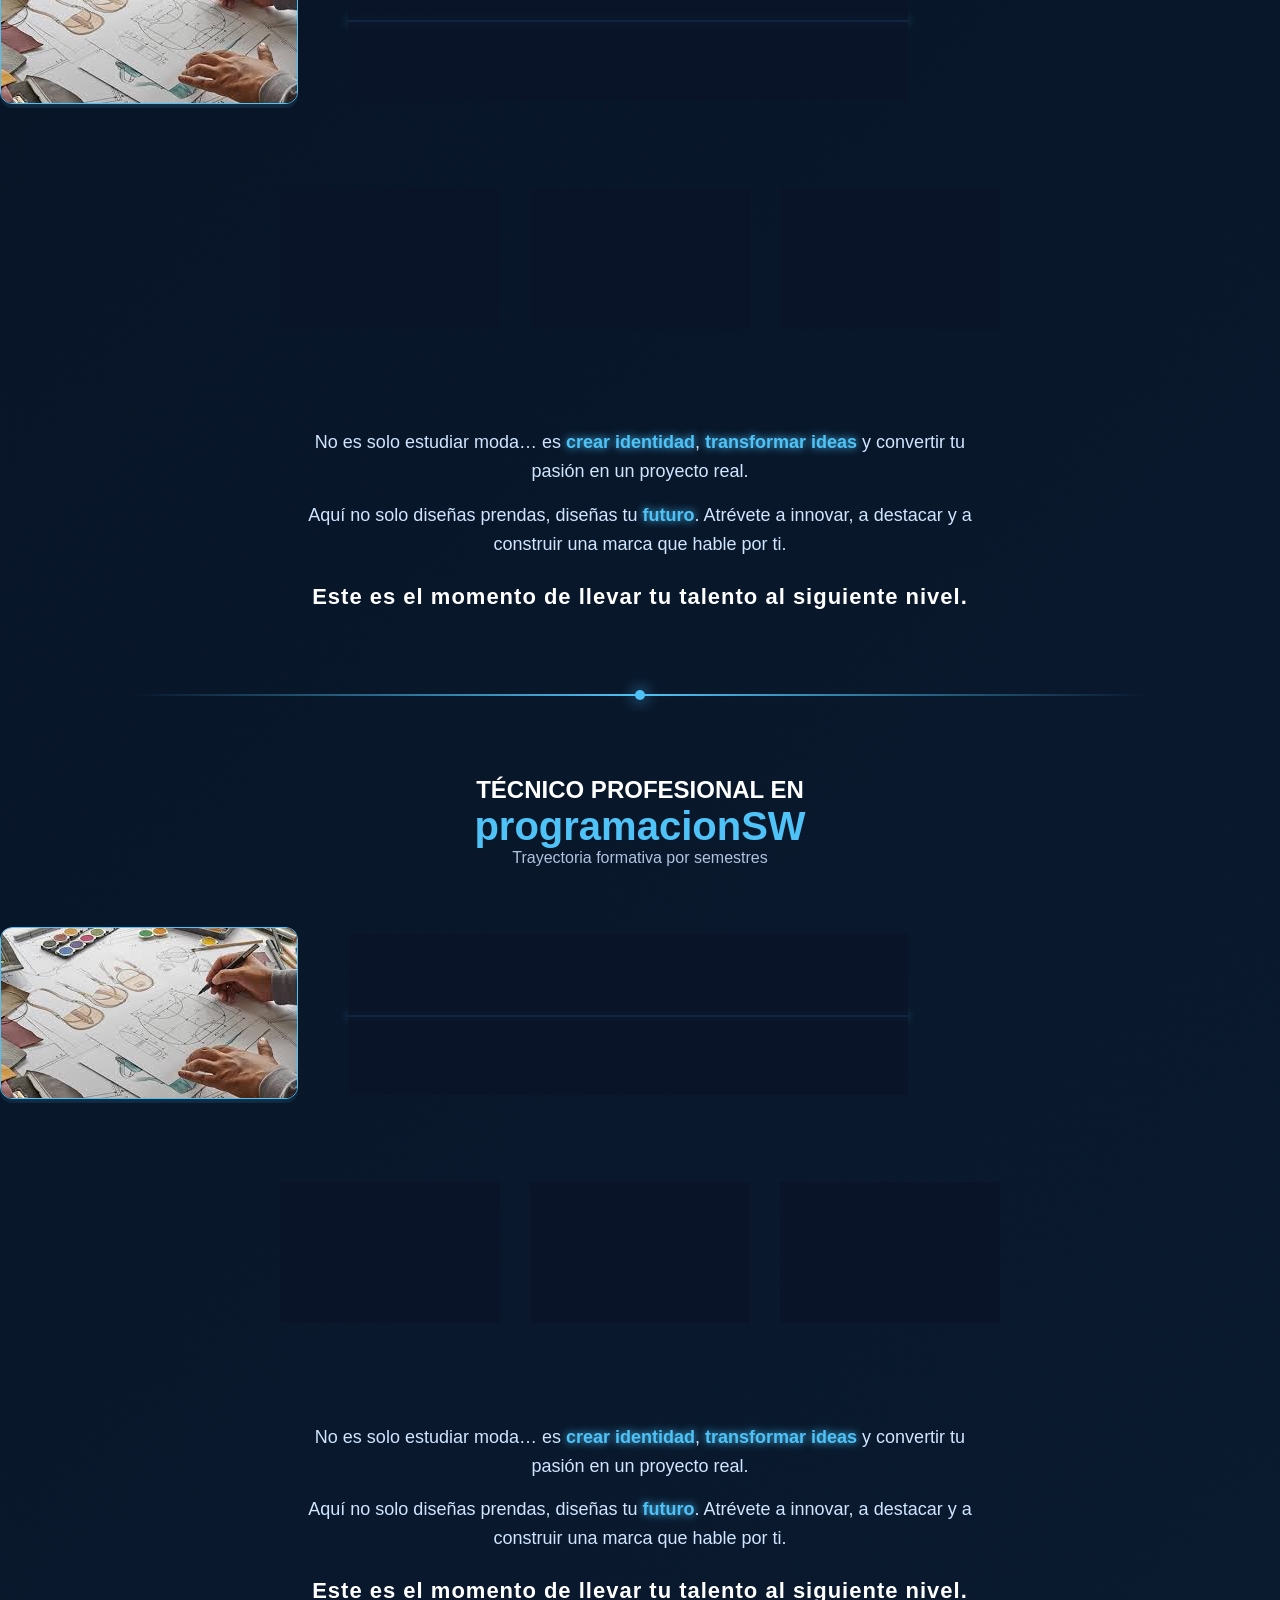
==== commit 9fa20ca1: "Add files via upload" ====
--- a/index.html
+++ b/index.html
@@ -27,10 +27,12 @@
                     <li class="sub-dropdown">
                         <a href="#">Universidad A ▸</a>
                         <ul class="sub-submenu">
-                            <li><a href="#moda">Moda</a></li>
+                                                     <li><a href="#admin">Administración</a></li>
+
                             <li><a href="#electronica">electronica</a></li>
                             <li><a href="#diseno">Diseño</a></li>
-                            <li><a href="#admin">Administración</a></li>
+                                                        <li><a href="#moda">Moda</a></li>
+
                             <li><a href="#salud">Salud</a></li>
                         </ul>
                     </li>
@@ -38,11 +40,10 @@
                     <li class="sub-dropdown">
                         <a href="#">Universidad B ▸</a>
                         <ul class="sub-submenu">
-                            <li><a href="#">Programación</a></li>
-                            <li><a href="#">Diseño</a></li>
-                            <li><a href="#">Negocios</a></li>
-                            <li><a href="#">Comunicación</a></li>
-                            <li><a href="#">Psicología</a></li>
+                            <li><a href="#comunicacionDigital">Comunicacion Digital</a></li>
+                            <li><a href="#administrativosFesna">Procesos Administrativos</a></li>
+                            <li><a href="#programacionSW">Programación de Software</a></li>
+                             <li><a href="#">Procesos Contables</a></li>
                         </ul>
                     </li>
                 </ul>
@@ -67,268 +68,20 @@
 
 
 
-
-<section section id="moda" class="moda"> 
-
-    <div class="moda-header">
-        <h2>TÉCNICO PROFESIONAL EN</h2>
-        <h1>VESTUARIO Y PATRONAJE</h1>
-        <p>Trayectoria formativa por semestres</p>
-    </div>
-
-  <div class="moda-contenido">
-
-    <!-- IMAGEN -->
-    <div class="moda-img">
-        <img src="img/image1.jpg" alt="Diseño de Moda">
-    </div>
-
-    <!-- MALLA -->
-    <div class="timeline">
-
-        <!-- SEMESTRE 1 -->
-        <div class="semestre">
-            <div class="card">
-                <div class="card-inner">
-
-                    <div class="card-front">
-                        <h3>SEM 1</h3>
-                    </div>
-
-                    <div class="card-back">
-
-                        <div class="bloque">
-                            <span>BASES</span>
-                            <ul>
-                                <li>Fundamentación Textil</li>
-                                <li>Taller Básico de Producción</li>
-                            </ul>
-                        </div>
-
-                        <div class="bloque">
-                            <span>CREATIVIDAD</span>
-                            <ul>
-                                <li>Creación Básica</li>
-                                <li>Ilustración de Moda</li>
-                            </ul>
-                        </div>
-
-                        <div class="bloque">
-                            <span>FORMACIÓN</span>
-                            <ul>
-                                <li>Proyecto de Vida</li>
-                                <li>Informática</li>
-                                <li>Explorar para Investigar</li>
-                            </ul>
-                        </div>
-
-                    </div>
-
-                </div>
-            </div>
-        </div>
-
-        <!-- SEMESTRE 2 -->
-        <div class="semestre">
-            <div class="card">
-                <div class="card-inner">
-
-                    <div class="card-front">
-                        <h3>SEM 2</h3>
-                    </div>
-
-                    <div class="card-back">
-
-                        <div class="bloque">
-                            <span>PRODUCCIÓN</span>
-                            <ul>
-                                <li>Desarrollo e Intervención Textil</li>
-                                <li>Taller de Producción I</li>
-                            </ul>
-                        </div>
-
-                        <div class="bloque">
-                            <span>DISEÑO DIGITAL</span>
-                            <ul>
-                                <li>Taller Creativo I</li>
-                                <li>Plano Técnico Digital</li>
-                                <li>Ilustración Digital I</li>
-                            </ul>
-                        </div>
-
-                        <div class="bloque">
-                            <span>COMPLEMENTO</span>
-                            <ul>
-                                <li>Lógica de la Comunicación</li>
-                            </ul>
-                        </div>
-
-                    </div>
-
-                </div>
-            </div>
-        </div>
-
-        <!-- SEMESTRE 3 -->
-        <div class="semestre">
-            <div class="card">
-                <div class="card-inner">
-
-                    <div class="card-front">
-                        <h3>SEM 3</h3>
-                    </div>
-
-                    <div class="card-back">
-
-                        <div class="bloque">
-                            <span>PRODUCCIÓN</span>
-                            <ul>
-                                <li>Taller de Producción II</li>
-                            </ul>
-                        </div>
-
-                        <div class="bloque">
-                            <span>DISEÑO</span>
-                            <ul>
-                                <li>Taller Creativo II</li>
-                                <li>Historia del Traje</li>
-                            </ul>
-                        </div>
-
-                        <div class="bloque">
-                            <span>TECNOLOGÍA</span>
-                            <ul>
-                                <li>Software de Moda I</li>
-                            </ul>
-                        </div>
-
-                        <div class="bloque">
-                            <span>HABILIDADES</span>
-                            <ul>
-                                <li>Razonamiento Cuantitativo</li>
-                                <li>Habilidades Comunicativas</li>
-                            </ul>
-                        </div>
-
-                    </div>
-
-                </div>
-            </div>
-        </div>
-
-        <!-- SEMESTRE 4 -->
-        <div class="semestre">
-            <div class="card">
-                <div class="card-inner">
-
-                    <div class="card-front">
-                        <h3>SEM 4</h3>
-                    </div>
-
-                    <div class="card-back">
-
-                        <div class="bloque">
-                            <span>PRODUCCIÓN</span>
-                            <ul>
-                                <li>Taller de Producción III</li>
-                            </ul>
-                        </div>
-
-                        <div class="bloque">
-                            <span>CREATIVO</span>
-                            <ul>
-                                <li>Taller Creativo III</li>
-                            </ul>
-                        </div>
-
-                        <div class="bloque">
-                            <span>TECNOLOGÍA</span>
-                            <ul>
-                                <li>Software de Moda II</li>
-                                <li>Programación de Insumos</li>
-                            </ul>
-                        </div>
-
-                        <div class="bloque">
-                            <span>PROFESIONAL</span>
-                            <ul>
-                                <li>Estadística</li>
-                                <li>Cátedra Institucional</li>
-                                <li>Práctica Técnico</li>
-                            </ul>
-                        </div>
-
-                    </div>
-
-                </div>
-            </div>
-        </div>
-
-    </div>
-  </div>
-    <!-- PERFILES -->
-    <div class="perfiles">
-
-        <div class="flip">
-            <div class="flip-inner">
-                <div class="flip-front">Perfil Aspirante</div>
-                <div class="flip-back">
-                    Si te apasiona la creatividad, el diseño de vestuario y la innovación en moda, este programa es ideal para ti.
-                </div>
-            </div>
-        </div>
-
-        <div class="flip">
-            <div class="flip-inner">
-                <div class="flip-front">Perfil Egresado</div>
-                <div class="flip-back">
-                    Diseñador con visión global, capaz de crear, gestionar y posicionar marcas de moda.
-                </div>
-            </div>
-        </div>
-
-        <div class="flip">
-            <div class="flip-inner">
-                <div class="flip-front">Campo Laboral</div>
-                <div class="flip-back">
-                    Dirección creativa, emprendimientos, gestión de moda y comunicación fashion.
-                </div>
-            </div>
-        </div>
-
-    </div>
-
-
-    <div class="cta-moda">
-    <p>
-        No es solo estudiar moda… es <span>crear identidad</span>, 
-        <span>transformar ideas</span> y convertir tu pasión en un proyecto real.
-    </p>
-
-    <p>
-        Aquí no solo diseñas prendas, diseñas tu <span>futuro</span>.
-        Atrévete a innovar, a destacar y a construir una marca que hable por ti.
-    </p>
-
-    <h3>
-        Este es el momento de llevar tu talento al siguiente nivel.
-    </h3>
-</div>
-</div>
-
-</section>
-
-
-<div class="separador-tech"></div>
-
-
-<section id="electronica" class="electronica >
+<section id="electronica" class="electronica">
+
+    <!-- ENCABEZADO  -->
 
     <!-- ENCABEZADO -->
-    <div class="electronica-header">
+    <div class="diseno-header">
         <h2>TÉCNICA PROFESIONAL EN</h2>
         <h1>MANTENIMIENTO ELECTRÓNICO</h1>
-    </div>
+        <p>Explora tu creatividad y transforma ideas en comunicación visual</p>
+    </div>
+
+
+
+
 
     <!-- CONTENIDO PRINCIPAL -->
     <div class="electronica-contenido">
@@ -689,6 +442,263 @@
 
 
 
+<section section id="moda" class="moda"> 
+
+    <div class="moda-header">
+        <h2>TÉCNICO PROFESIONAL EN</h2>
+        <h1>VESTUARIO Y PATRONAJE</h1>
+        <p>Trayectoria formativa por semestres</p>
+    </div>
+
+  <div class="moda-contenido">
+
+    <!-- IMAGEN -->
+    <div class="moda-img">
+        <img src="img/image1.jpg" alt="Diseño de Moda">
+    </div>
+
+    <!-- MALLA -->
+    <div class="timeline">
+
+        <!-- SEMESTRE 1 -->
+        <div class="semestre">
+            <div class="card">
+                <div class="card-inner">
+
+                    <div class="card-front">
+                        <h3>SEM 1</h3>
+                    </div>
+
+                    <div class="card-back">
+
+                        <div class="bloque">
+                            <span>BASES</span>
+                            <ul>
+                                <li>Fundamentación Textil</li>
+                                <li>Taller Básico de Producción</li>
+                            </ul>
+                        </div>
+
+                        <div class="bloque">
+                            <span>CREATIVIDAD</span>
+                            <ul>
+                                <li>Creación Básica</li>
+                                <li>Ilustración de Moda</li>
+                            </ul>
+                        </div>
+
+                        <div class="bloque">
+                            <span>FORMACIÓN</span>
+                            <ul>
+                                <li>Proyecto de Vida</li>
+                                <li>Informática</li>
+                                <li>Explorar para Investigar</li>
+                            </ul>
+                        </div>
+
+                    </div>
+
+                </div>
+            </div>
+        </div>
+
+        <!-- SEMESTRE 2 -->
+        <div class="semestre">
+            <div class="card">
+                <div class="card-inner">
+
+                    <div class="card-front">
+                        <h3>SEM 2</h3>
+                    </div>
+
+                    <div class="card-back">
+
+                        <div class="bloque">
+                            <span>PRODUCCIÓN</span>
+                            <ul>
+                                <li>Desarrollo e Intervención Textil</li>
+                                <li>Taller de Producción I</li>
+                            </ul>
+                        </div>
+
+                        <div class="bloque">
+                            <span>DISEÑO DIGITAL</span>
+                            <ul>
+                                <li>Taller Creativo I</li>
+                                <li>Plano Técnico Digital</li>
+                                <li>Ilustración Digital I</li>
+                            </ul>
+                        </div>
+
+                        <div class="bloque">
+                            <span>COMPLEMENTO</span>
+                            <ul>
+                                <li>Lógica de la Comunicación</li>
+                            </ul>
+                        </div>
+
+                    </div>
+
+                </div>
+            </div>
+        </div>
+
+        <!-- SEMESTRE 3 -->
+        <div class="semestre">
+            <div class="card">
+                <div class="card-inner">
+
+                    <div class="card-front">
+                        <h3>SEM 3</h3>
+                    </div>
+
+                    <div class="card-back">
+
+                        <div class="bloque">
+                            <span>PRODUCCIÓN</span>
+                            <ul>
+                                <li>Taller de Producción II</li>
+                            </ul>
+                        </div>
+
+                        <div class="bloque">
+                            <span>DISEÑO</span>
+                            <ul>
+                                <li>Taller Creativo II</li>
+                                <li>Historia del Traje</li>
+                            </ul>
+                        </div>
+
+                        <div class="bloque">
+                            <span>TECNOLOGÍA</span>
+                            <ul>
+                                <li>Software de Moda I</li>
+                            </ul>
+                        </div>
+
+                        <div class="bloque">
+                            <span>HABILIDADES</span>
+                            <ul>
+                                <li>Razonamiento Cuantitativo</li>
+                                <li>Habilidades Comunicativas</li>
+                            </ul>
+                        </div>
+
+                    </div>
+
+                </div>
+            </div>
+        </div>
+
+        <!-- SEMESTRE 4 -->
+        <div class="semestre">
+            <div class="card">
+                <div class="card-inner">
+
+                    <div class="card-front">
+                        <h3>SEM 4</h3>
+                    </div>
+
+                    <div class="card-back">
+
+                        <div class="bloque">
+                            <span>PRODUCCIÓN</span>
+                            <ul>
+                                <li>Taller de Producción III</li>
+                            </ul>
+                        </div>
+
+                        <div class="bloque">
+                            <span>CREATIVO</span>
+                            <ul>
+                                <li>Taller Creativo III</li>
+                            </ul>
+                        </div>
+
+                        <div class="bloque">
+                            <span>TECNOLOGÍA</span>
+                            <ul>
+                                <li>Software de Moda II</li>
+                                <li>Programación de Insumos</li>
+                            </ul>
+                        </div>
+
+                        <div class="bloque">
+                            <span>PROFESIONAL</span>
+                            <ul>
+                                <li>Estadística</li>
+                                <li>Cátedra Institucional</li>
+                                <li>Práctica Técnico</li>
+                            </ul>
+                        </div>
+
+                    </div>
+
+                </div>
+            </div>
+        </div>
+
+    </div>
+  </div>
+    <!-- PERFILES -->
+    <div class="perfiles">
+
+        <div class="flip">
+            <div class="flip-inner">
+                <div class="flip-front">Perfil Aspirante</div>
+                <div class="flip-back">
+                    Si te apasiona la creatividad, el diseño de vestuario y la innovación en moda, este programa es ideal para ti.
+                </div>
+            </div>
+        </div>
+
+        <div class="flip">
+            <div class="flip-inner">
+                <div class="flip-front">Perfil Egresado</div>
+                <div class="flip-back">
+                    Diseñador con visión global, capaz de crear, gestionar y posicionar marcas de moda.
+                </div>
+            </div>
+        </div>
+
+        <div class="flip">
+            <div class="flip-inner">
+                <div class="flip-front">Campo Laboral</div>
+                <div class="flip-back">
+                    Dirección creativa, emprendimientos, gestión de moda y comunicación fashion.
+                </div>
+            </div>
+        </div>
+
+    </div>
+
+
+    <div class="cta-moda">
+    <p>
+        No es solo estudiar moda… es <span>crear identidad</span>, 
+        <span>transformar ideas</span> y convertir tu pasión en un proyecto real.
+    </p>
+
+    <p>
+        Aquí no solo diseñas prendas, diseñas tu <span>futuro</span>.
+        Atrévete a innovar, a destacar y a construir una marca que hable por ti.
+    </p>
+
+    <h3>
+        Este es el momento de llevar tu talento al siguiente nivel.
+    </h3>
+</div>
+</div>
+
+</section>
+
+
+
+<div class="separador-tech"></div>
+
+
+
+
 <section id="admin" class="admin">
 
     <!-- ENCABEZADO -->
@@ -1066,6 +1076,733 @@
 </section>
 
 <div class="separador-animado"></div>
+
+
+
+
+  <!-- FESNA -->
+    <!-- FESNA -->
+      <!-- FESNA -->
+        <!-- FESNA -->
+            <!-- FESNA -->
+
+
+<div class="separador-tech"></div>
+
+
+
+<section id="comunicacionDigital" class="comunicacionDigital">
+
+    <!-- ENCABEZADO -->
+    <div class="diseno-header">
+        <h2>TÉCNICA PROFESIONAL EN</h2>
+        <h1>PRODUCCIÓN GRÁFICA</h1>
+        <p>Explora tu creatividad y transforma ideas en comunicación visual</p>
+    </div>
+
+
+        <!-- IMAGEN -->
+        <center>
+        <div class="moda-img">
+            <img src="img/image3.jpg" alt="Administración en Salud">
+        </div>
+        </center>
+
+    <!-- MALLA -->
+    <div class="timeline">
+
+        <!-- SEM 1 -->
+        <div class="semestre">
+            <div class="card">
+                <div class="card-inner">
+                    <div class="card-front"><h3>SEM 1</h3></div>
+                    <div class="card-back">
+
+                        <div class="bloque">
+                            <span>FUNDAMENTOS</span>
+                            <ul>
+                                <li>Introducción al Diseño</li>
+                                <li>Teoría del Color</li>
+                                <li>Composición Visual</li>
+                            </ul>
+                        </div>
+
+                        <div class="bloque">
+                            <span>HERRAMIENTAS</span>
+                            <ul>
+                                <li>Software Gráfico I</li>
+                                <li>Ilustración Básica</li>
+                            </ul>
+                        </div>
+
+                    </div>
+                </div>
+            </div>
+        </div>
+
+        <!-- SEM 2 -->
+        <div class="semestre">
+            <div class="card">
+                <div class="card-inner">
+                    <div class="card-front"><h3>SEM 2</h3></div>
+                    <div class="card-back">
+
+                        <div class="bloque">
+                            <span>DISEÑO</span>
+                            <ul>
+                                <li>Tipografía</li>
+                                <li>Diseño Editorial</li>
+                                <li>Fotografía Digital</li>
+                            </ul>
+                        </div>
+
+                        <div class="bloque">
+                            <span>HERRAMIENTAS</span>
+                            <ul>
+                                <li>Software Gráfico II</li>
+                                <li>Edición de Imagen</li>
+                            </ul>
+                        </div>
+
+                    </div>
+                </div>
+            </div>
+        </div>
+
+        <!-- SEM 3 -->
+        <div class="semestre">
+            <div class="card">
+                <div class="card-inner">
+                    <div class="card-front"><h3>SEM 3</h3></div>
+                    <div class="card-back">
+
+                        <div class="bloque">
+                            <span>PRODUCCIÓN</span>
+                            <ul>
+                                <li>Diseño Publicitario</li>
+                                <li>Branding</li>
+                                <li>Animación Básica</li>
+                            </ul>
+                        </div>
+
+                        <div class="bloque">
+                            <span>DIGITAL</span>
+                            <ul>
+                                <li>Diseño Web</li>
+                                <li>UX/UI</li>
+                            </ul>
+                        </div>
+
+                    </div>
+                </div>
+            </div>
+        </div>
+
+        <!-- SEM 4 -->
+        <div class="semestre">
+            <div class="card">
+                <div class="card-inner">
+                    <div class="card-front"><h3>SEM 4</h3></div>
+                    <div class="card-back">
+
+                        <div class="bloque">
+                            <span>AVANZADO</span>
+                            <ul>
+                                <li>Dirección de Arte</li>
+                                <li>Producción Multimedia</li>
+                            </ul>
+                        </div>
+
+                        <div class="bloque">
+                            <span>PROYECTO</span>
+                            <ul>
+                                <li>Proyecto Final</li>
+                                <li>Portafolio Profesional</li>
+                            </ul>
+                        </div>
+
+                    </div>
+                </div>
+            </div>
+        </div>
+
+    </div>
+
+    <!-- PERFILES -->
+    <div class="perfiles">
+
+        <div class="flip">
+            <div class="flip-inner">
+                <div class="flip-front">Perfil Aspirante</div>
+                <div class="flip-back">
+                    Si te apasiona la creatividad, la ilustración, la fotografía y contar historias visuales, este programa es para ti.
+                </div>
+            </div>
+        </div>
+
+        <div class="flip">
+            <div class="flip-inner">
+                <div class="flip-front">Perfil Egresado</div>
+                <div class="flip-back">
+                    Profesional creativo con habilidades en diseño, investigación, producción digital e ilustración.
+                </div>
+            </div>
+        </div>
+
+        <div class="flip">
+            <div class="flip-inner">
+                <div class="flip-front">Campo Laboral</div>
+                <div class="flip-back">
+                    Diseñador, ilustrador, animador, UX/UI, director de arte o emprendedor creativo.
+                </div>
+            </div>
+        </div>
+
+    </div>
+
+    <!-- CTA -->
+    <div class="cta-diseno">
+        <p>
+            No se trata solo de diseñar… se trata de <span>comunicar</span>, 
+            <span>impactar</span> y transformar ideas en experiencias visuales.
+        </p>
+
+        <h3>
+            Convierte tu creatividad en tu profesión.
+        </h3>
+    </div>
+
+</section>
+
+
+
+<div class="separador-tech"></div>
+
+
+
+
+
+<section section id="administrativosFesna" class="administrativosFesna"> 
+
+    <div class="moda-header">
+        <h2>TÉCNICO PROFESIONAL EN</h2>
+        <h1>administrativosFesna</h1>
+        <p>Trayectoria formativa por semestres</p>
+    </div>
+
+  <div class="moda-contenido">
+
+    <!-- IMAGEN -->
+    <div class="moda-img">
+        <img src="img/image1.jpg" alt="Diseño de Moda">
+    </div>
+
+    <!-- MALLA -->
+    <div class="timeline">
+
+        <!-- SEMESTRE 1 -->
+        <div class="semestre">
+            <div class="card">
+                <div class="card-inner">
+
+                    <div class="card-front">
+                        <h3>SEM 1</h3>
+                    </div>
+
+                    <div class="card-back">
+
+                        <div class="bloque">
+                            <span>BASES</span>
+                            <ul>
+                                <li>Fundamentación Textil</li>
+                                <li>Taller Básico de Producción</li>
+                            </ul>
+                        </div>
+
+                        <div class="bloque">
+                            <span>CREATIVIDAD</span>
+                            <ul>
+                                <li>Creación Básica</li>
+                                <li>Ilustración de Moda</li>
+                            </ul>
+                        </div>
+
+                        <div class="bloque">
+                            <span>FORMACIÓN</span>
+                            <ul>
+                                <li>Proyecto de Vida</li>
+                                <li>Informática</li>
+                                <li>Explorar para Investigar</li>
+                            </ul>
+                        </div>
+
+                    </div>
+
+                </div>
+            </div>
+        </div>
+
+        <!-- SEMESTRE 2 -->
+        <div class="semestre">
+            <div class="card">
+                <div class="card-inner">
+
+                    <div class="card-front">
+                        <h3>SEM 2</h3>
+                    </div>
+
+                    <div class="card-back">
+
+                        <div class="bloque">
+                            <span>PRODUCCIÓN</span>
+                            <ul>
+                                <li>Desarrollo e Intervención Textil</li>
+                                <li>Taller de Producción I</li>
+                            </ul>
+                        </div>
+
+                        <div class="bloque">
+                            <span>DISEÑO DIGITAL</span>
+                            <ul>
+                                <li>Taller Creativo I</li>
+                                <li>Plano Técnico Digital</li>
+                                <li>Ilustración Digital I</li>
+                            </ul>
+                        </div>
+
+                        <div class="bloque">
+                            <span>COMPLEMENTO</span>
+                            <ul>
+                                <li>Lógica de la Comunicación</li>
+                            </ul>
+                        </div>
+
+                    </div>
+
+                </div>
+            </div>
+        </div>
+
+        <!-- SEMESTRE 3 -->
+        <div class="semestre">
+            <div class="card">
+                <div class="card-inner">
+
+                    <div class="card-front">
+                        <h3>SEM 3</h3>
+                    </div>
+
+                    <div class="card-back">
+
+                        <div class="bloque">
+                            <span>PRODUCCIÓN</span>
+                            <ul>
+                                <li>Taller de Producción II</li>
+                            </ul>
+                        </div>
+
+                        <div class="bloque">
+                            <span>DISEÑO</span>
+                            <ul>
+                                <li>Taller Creativo II</li>
+                                <li>Historia del Traje</li>
+                            </ul>
+                        </div>
+
+                        <div class="bloque">
+                            <span>TECNOLOGÍA</span>
+                            <ul>
+                                <li>Software de Moda I</li>
+                            </ul>
+                        </div>
+
+                        <div class="bloque">
+                            <span>HABILIDADES</span>
+                            <ul>
+                                <li>Razonamiento Cuantitativo</li>
+                                <li>Habilidades Comunicativas</li>
+                            </ul>
+                        </div>
+
+                    </div>
+
+                </div>
+            </div>
+        </div>
+
+        <!-- SEMESTRE 4 -->
+        <div class="semestre">
+            <div class="card">
+                <div class="card-inner">
+
+                    <div class="card-front">
+                        <h3>SEM 4</h3>
+                    </div>
+
+                    <div class="card-back">
+
+                        <div class="bloque">
+                            <span>PRODUCCIÓN</span>
+                            <ul>
+                                <li>Taller de Producción III</li>
+                            </ul>
+                        </div>
+
+                        <div class="bloque">
+                            <span>CREATIVO</span>
+                            <ul>
+                                <li>Taller Creativo III</li>
+                            </ul>
+                        </div>
+
+                        <div class="bloque">
+                            <span>TECNOLOGÍA</span>
+                            <ul>
+                                <li>Software de Moda II</li>
+                                <li>Programación de Insumos</li>
+                            </ul>
+                        </div>
+
+                        <div class="bloque">
+                            <span>PROFESIONAL</span>
+                            <ul>
+                                <li>Estadística</li>
+                                <li>Cátedra Institucional</li>
+                                <li>Práctica Técnico</li>
+                            </ul>
+                        </div>
+
+                    </div>
+
+                </div>
+            </div>
+        </div>
+
+    </div>
+  </div>
+    <!-- PERFILES -->
+    <div class="perfiles">
+
+        <div class="flip">
+            <div class="flip-inner">
+                <div class="flip-front">Perfil Aspirante</div>
+                <div class="flip-back">
+                    Si te apasiona la creatividad, el diseño de vestuario y la innovación en moda, este programa es ideal para ti.
+                </div>
+            </div>
+        </div>
+
+        <div class="flip">
+            <div class="flip-inner">
+                <div class="flip-front">Perfil Egresado</div>
+                <div class="flip-back">
+                    Diseñador con visión global, capaz de crear, gestionar y posicionar marcas de moda.
+                </div>
+            </div>
+        </div>
+
+        <div class="flip">
+            <div class="flip-inner">
+                <div class="flip-front">Campo Laboral</div>
+                <div class="flip-back">
+                    Dirección creativa, emprendimientos, gestión de moda y comunicación fashion.
+                </div>
+            </div>
+        </div>
+
+    </div>
+
+
+    <div class="cta-moda">
+    <p>
+        No es solo estudiar moda… es <span>crear identidad</span>, 
+        <span>transformar ideas</span> y convertir tu pasión en un proyecto real.
+    </p>
+
+    <p>
+        Aquí no solo diseñas prendas, diseñas tu <span>futuro</span>.
+        Atrévete a innovar, a destacar y a construir una marca que hable por ti.
+    </p>
+
+    <h3>
+        Este es el momento de llevar tu talento al siguiente nivel.
+    </h3>
+</div>
+</div>
+
+</section>
+
+
+<div class="separador-tech"></div>
+
+
+
+
+
+
+
+<section section id="programacionSW" class="programacionSW"> 
+
+    <div class="moda-header">
+        <h2>TÉCNICO PROFESIONAL EN</h2>
+        <h1>programacionSW</h1>
+        <p>Trayectoria formativa por semestres</p>
+    </div>
+
+  <div class="moda-contenido">
+
+    <!-- IMAGEN -->
+    <div class="moda-img">
+        <img src="img/image1.jpg" alt="Diseño de Moda">
+    </div>
+
+    <!-- MALLA -->
+    <div class="timeline">
+
+        <!-- SEMESTRE 1 -->
+        <div class="semestre">
+            <div class="card">
+                <div class="card-inner">
+
+                    <div class="card-front">
+                        <h3>SEM 1</h3>
+                    </div>
+
+                    <div class="card-back">
+
+                        <div class="bloque">
+                            <span>BASES</span>
+                            <ul>
+                                <li>Fundamentación Textil</li>
+                                <li>Taller Básico de Producción</li>
+                            </ul>
+                        </div>
+
+                        <div class="bloque">
+                            <span>CREATIVIDAD</span>
+                            <ul>
+                                <li>Creación Básica</li>
+                                <li>Ilustración de Moda</li>
+                            </ul>
+                        </div>
+
+                        <div class="bloque">
+                            <span>FORMACIÓN</span>
+                            <ul>
+                                <li>Proyecto de Vida</li>
+                                <li>Informática</li>
+                                <li>Explorar para Investigar</li>
+                            </ul>
+                        </div>
+
+                    </div>
+
+                </div>
+            </div>
+        </div>
+
+        <!-- SEMESTRE 2 -->
+        <div class="semestre">
+            <div class="card">
+                <div class="card-inner">
+
+                    <div class="card-front">
+                        <h3>SEM 2</h3>
+                    </div>
+
+                    <div class="card-back">
+
+                        <div class="bloque">
+                            <span>PRODUCCIÓN</span>
+                            <ul>
+                                <li>Desarrollo e Intervención Textil</li>
+                                <li>Taller de Producción I</li>
+                            </ul>
+                        </div>
+
+                        <div class="bloque">
+                            <span>DISEÑO DIGITAL</span>
+                            <ul>
+                                <li>Taller Creativo I</li>
+                                <li>Plano Técnico Digital</li>
+                                <li>Ilustración Digital I</li>
+                            </ul>
+                        </div>
+
+                        <div class="bloque">
+                            <span>COMPLEMENTO</span>
+                            <ul>
+                                <li>Lógica de la Comunicación</li>
+                            </ul>
+                        </div>
+
+                    </div>
+
+                </div>
+            </div>
+        </div>
+
+        <!-- SEMESTRE 3 -->
+        <div class="semestre">
+            <div class="card">
+                <div class="card-inner">
+
+                    <div class="card-front">
+                        <h3>SEM 3</h3>
+                    </div>
+
+                    <div class="card-back">
+
+                        <div class="bloque">
+                            <span>PRODUCCIÓN</span>
+                            <ul>
+                                <li>Taller de Producción II</li>
+                            </ul>
+                        </div>
+
+                        <div class="bloque">
+                            <span>DISEÑO</span>
+                            <ul>
+                                <li>Taller Creativo II</li>
+                                <li>Historia del Traje</li>
+                            </ul>
+                        </div>
+
+                        <div class="bloque">
+                            <span>TECNOLOGÍA</span>
+                            <ul>
+                                <li>Software de Moda I</li>
+                            </ul>
+                        </div>
+
+                        <div class="bloque">
+                            <span>HABILIDADES</span>
+                            <ul>
+                                <li>Razonamiento Cuantitativo</li>
+                                <li>Habilidades Comunicativas</li>
+                            </ul>
+                        </div>
+
+                    </div>
+
+                </div>
+            </div>
+        </div>
+
+        <!-- SEMESTRE 4 -->
+        <div class="semestre">
+            <div class="card">
+                <div class="card-inner">
+
+                    <div class="card-front">
+                        <h3>SEM 4</h3>
+                    </div>
+
+                    <div class="card-back">
+
+                        <div class="bloque">
+                            <span>PRODUCCIÓN</span>
+                            <ul>
+                                <li>Taller de Producción III</li>
+                            </ul>
+                        </div>
+
+                        <div class="bloque">
+                            <span>CREATIVO</span>
+                            <ul>
+                                <li>Taller Creativo III</li>
+                            </ul>
+                        </div>
+
+                        <div class="bloque">
+                            <span>TECNOLOGÍA</span>
+                            <ul>
+                                <li>Software de Moda II</li>
+                                <li>Programación de Insumos</li>
+                            </ul>
+                        </div>
+
+                        <div class="bloque">
+                            <span>PROFESIONAL</span>
+                            <ul>
+                                <li>Estadística</li>
+                                <li>Cátedra Institucional</li>
+                                <li>Práctica Técnico</li>
+                            </ul>
+                        </div>
+
+                    </div>
+
+                </div>
+            </div>
+        </div>
+
+    </div>
+  </div>
+    <!-- PERFILES -->
+    <div class="perfiles">
+
+        <div class="flip">
+            <div class="flip-inner">
+                <div class="flip-front">Perfil Aspirante</div>
+                <div class="flip-back">
+                    Si te apasiona la creatividad, el diseño de vestuario y la innovación en moda, este programa es ideal para ti.
+                </div>
+            </div>
+        </div>
+
+        <div class="flip">
+            <div class="flip-inner">
+                <div class="flip-front">Perfil Egresado</div>
+                <div class="flip-back">
+                    Diseñador con visión global, capaz de crear, gestionar y posicionar marcas de moda.
+                </div>
+            </div>
+        </div>
+
+        <div class="flip">
+            <div class="flip-inner">
+                <div class="flip-front">Campo Laboral</div>
+                <div class="flip-back">
+                    Dirección creativa, emprendimientos, gestión de moda y comunicación fashion.
+                </div>
+            </div>
+        </div>
+
+    </div>
+
+
+    <div class="cta-moda">
+    <p>
+        No es solo estudiar moda… es <span>crear identidad</span>, 
+        <span>transformar ideas</span> y convertir tu pasión en un proyecto real.
+    </p>
+
+    <p>
+        Aquí no solo diseñas prendas, diseñas tu <span>futuro</span>.
+        Atrévete a innovar, a destacar y a construir una marca que hable por ti.
+    </p>
+
+    <h3>
+        Este es el momento de llevar tu talento al siguiente nivel.
+    </h3>
+</div>
+</div>
+
+</section>
+
+
+
+
+
+
+
+
+
+
+
+
+
 
 
 <canvas id="particles"></canvas>
@@ -1094,4 +1831,4 @@
     });
 </script>
 </body>
-</html>
+</html>
--- a/styles.css
+++ b/styles.css
@@ -232,6 +232,67 @@
     color: #b0c4de;
 }
 
+
+
+/* CONTENEDOR MODA */
+.moda-contenido {
+    display: flex;
+    gap: 50px;
+    align-items: center;
+}
+
+/* IMAGEN */
+.moda-img {
+    overflow: hidden;
+    border-radius: 12px;
+    position: relative;
+}
+
+.moda-img img {
+    width: 100%;
+    max-width: 420px;
+    border-radius: 12px;
+    border: 1px solid #4fc3f7;
+    box-shadow: 0 0 20px rgba(79,195,247,0.3);
+    transition: transform 0.6s ease, filter 0.4s ease;
+}
+
+/* ✨ EFECTO HOVER (AQUÍ ESTÁ LO PRO) */
+.moda-img:hover img {
+    transform: scale(1.08) rotate(1deg);
+    filter: brightness(1.1);
+}
+
+/* EFECTO GLOW */
+.moda-img::after {
+    content: "";
+    position: absolute;
+    inset: 0;
+    border-radius: 12px;
+    box-shadow: 0 0 40px rgba(79,195,247,0.3);
+    opacity: 0;
+    transition: opacity 0.4s;
+}
+
+.moda-img:hover::after {
+    opacity: 1;
+}
+
+/* RESPONSIVE */
+@media (max-width: 768px) {
+
+    .moda-contenido {
+        flex-direction: column;
+    }
+
+    .moda-img img {
+        max-width: 100%;
+    }
+}
+
+
+
+
 /* TIMELINE */
 .timeline {
     display: flex;
@@ -615,4 +676,100 @@
     .admin-img img {
         max-width: 100%;
     }
-}+}
+
+
+
+
+.salario-box {
+    margin: 60px auto;
+    text-align: center;
+    padding: 25px;
+    max-width: 400px;
+    border: 1px solid #4fc3f7;
+    border-radius: 12px;
+    box-shadow: 0 0 20px rgba(79,195,247,0.2);
+}
+
+.salario-box h3 {
+    color: #4fc3f7;
+    margin-bottom: 10px;
+}
+
+.salario-box p {
+    font-size: 22px;
+    font-weight: bold;
+    color: white;
+}
+
+.salario-box span {
+    font-size: 12px;
+    color: #ccc;
+}
+
+
+
+.separador-tech {
+    width: 80%;
+    height: 2px;
+    margin: 80px auto;
+    position: relative;
+    background: linear-gradient(90deg, transparent, #4fc3f7, transparent);
+}
+
+/* PUNTO CENTRAL */
+.separador-tech::after {
+    content: "";
+    position: absolute;
+    left: 50%;
+    top: 50%;
+    width: 10px;
+    height: 10px;
+    background: #4fc3f7;
+    border-radius: 50%;
+    transform: translate(-50%, -50%);
+    box-shadow: 0 0 15px #4fc3f7;
+}
+
+
+/* BOTÓN FLOTANTE */
+#btnTop {
+    position: fixed;
+    bottom: 30px;
+    right: 30px;
+    width: 50px;
+    height: 50px;
+    border: none;
+    border-radius: 50%;
+    background: #4fc3f7;
+    color: #0a0f1c;
+    font-size: 20px;
+    cursor: pointer;
+    box-shadow: 0 0 15px #4fc3f7;
+    display: none;
+    z-index: 999;
+    transition: all 0.3s ease;
+}
+
+/* HOVER */
+#btnTop:hover {
+    transform: scale(1.1);
+    box-shadow: 0 0 25px #4fc3f7;
+}
+
+/* APARECER SUAVE */
+#btnTop.show {
+    display: block;
+    animation: fadeInUp 0.4s ease;
+}
+
+@keyframes fadeInUp {
+    from {
+        opacity: 0;
+        transform: translateY(20px);
+    }
+    to {
+        opacity: 1;
+        transform: translateY(0);
+    }
+}
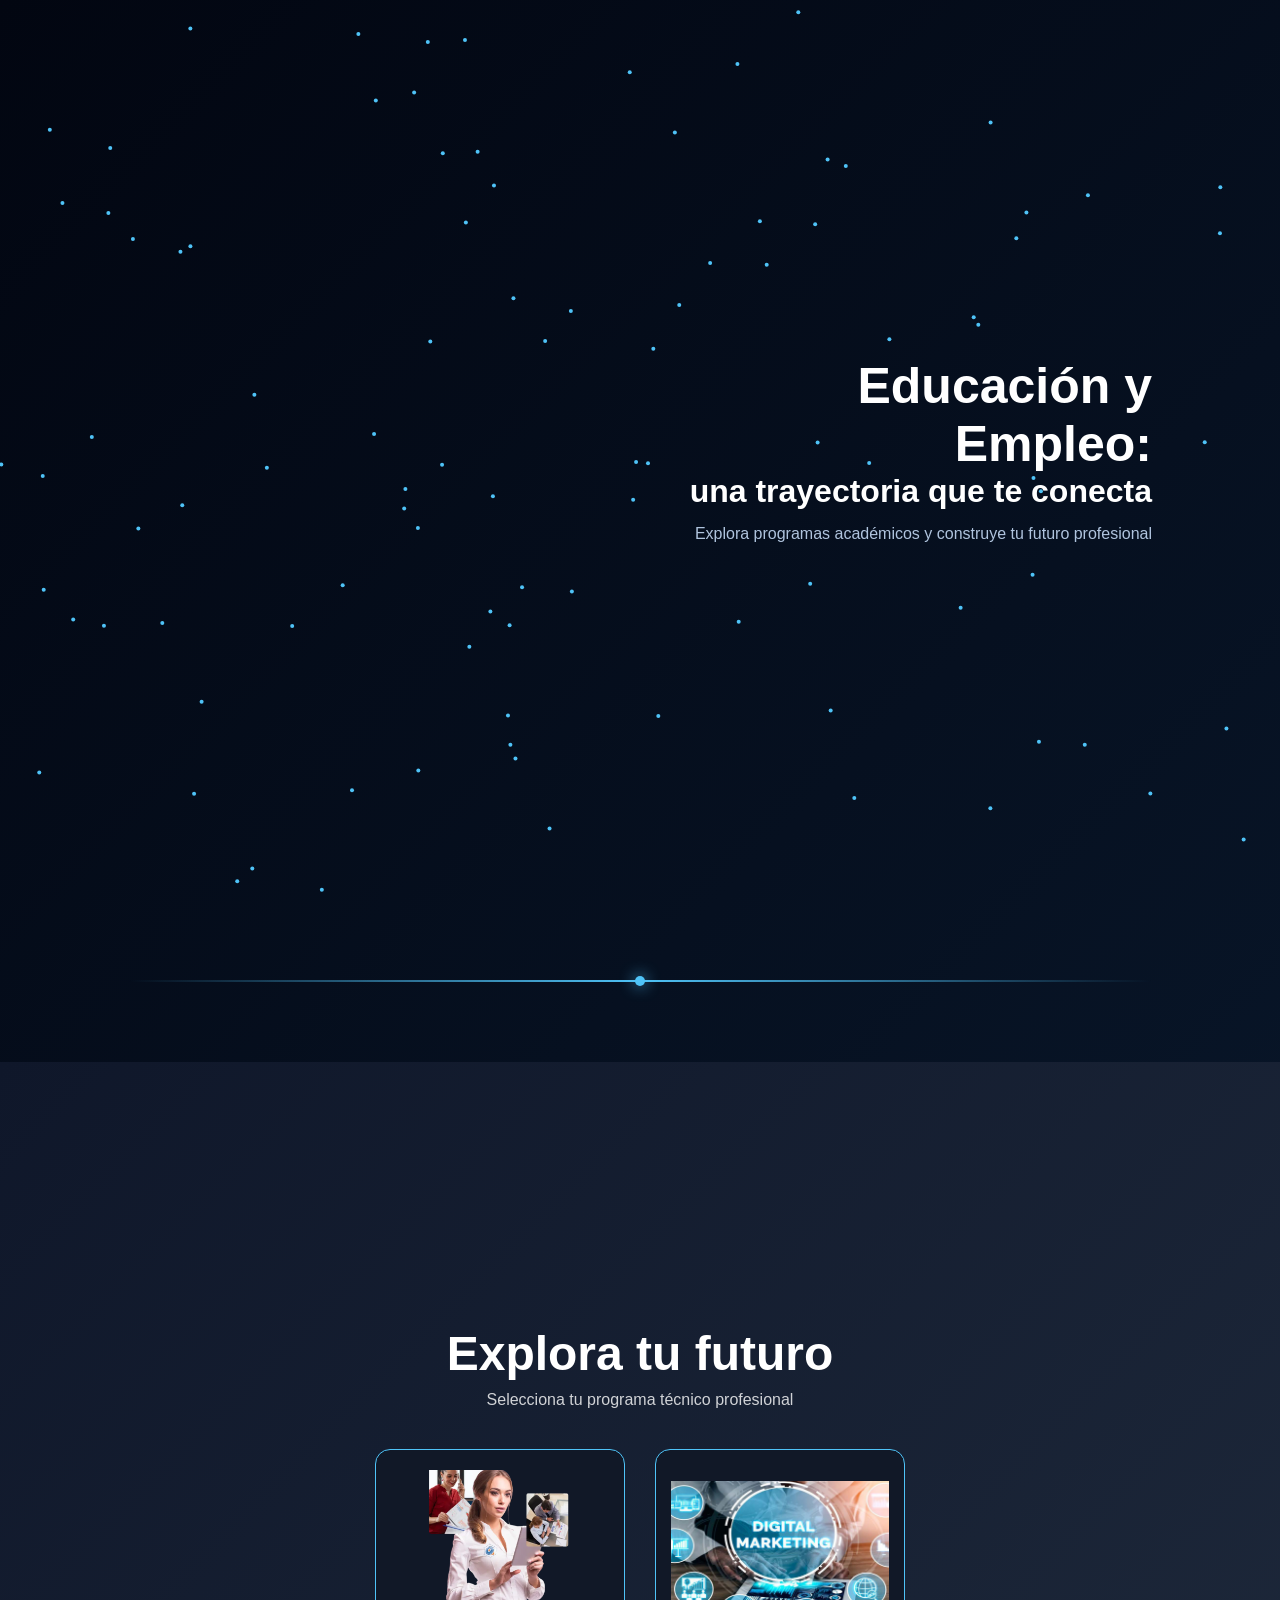
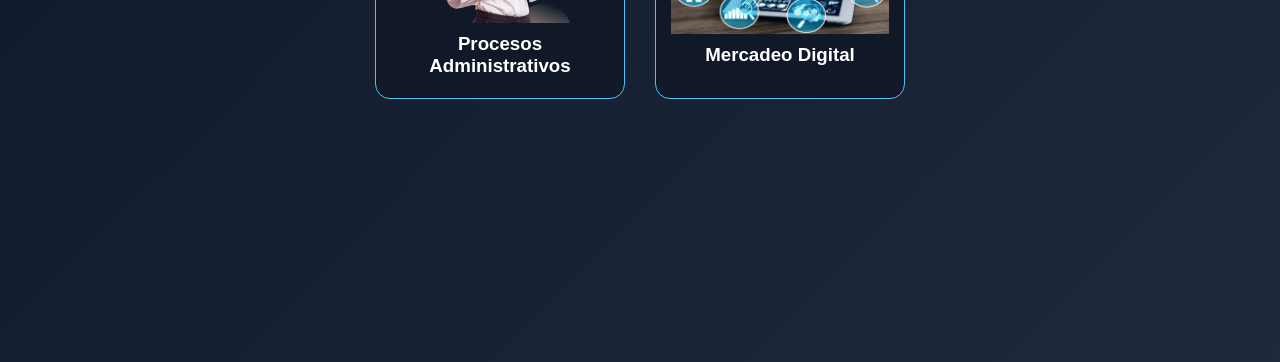
==== commit 8f5b86c1: "Update print statement from 'Hello' to 'Goodbye'" ====
--- a/index.html
+++ b/index.html
@@ -8,51 +8,6 @@
 <link rel="stylesheet" href="styles.css">
 </head>
 <body>
-
-<nav>
-    <div class="nav-container">
-        <div class="logo">ATENEA</div>
-
-        <div class="menu-toggle" id="menu-toggle">
-            ☰
-        </div>
-
-        <ul class="menu" id="menu">
-            <li><a href="#">Inicio</a></li>
-
-            <li class="dropdown">
-                <a href="#">Universidades ▾</a>
-
-                <ul class="submenu">
-                    <li class="sub-dropdown">
-                        <a href="#">Universidad A ▸</a>
-                        <ul class="sub-submenu">
-                                                     <li><a href="#admin">Administración</a></li>
-
-                            <li><a href="#electronica">electronica</a></li>
-                            <li><a href="#diseno">Diseño</a></li>
-                                                        <li><a href="#moda">Moda</a></li>
-
-                            <li><a href="#salud">Salud</a></li>
-                        </ul>
-                    </li>
-
-                    <li class="sub-dropdown">
-                        <a href="#">Universidad B ▸</a>
-                        <ul class="sub-submenu">
-                            <li><a href="#comunicacionDigital">Comunicacion Digital</a></li>
-                            <li><a href="#administrativosFesna">Procesos Administrativos</a></li>
-                            <li><a href="#programacionSW">Programación de Software</a></li>
-                             <li><a href="#">Procesos Contables</a></li>
-                        </ul>
-                    </li>
-                </ul>
-            </li>
-
-            <li><a href="#">Contacto</a></li>
-        </ul>
-    </div>
-</nav>
 
 <section class="hero">
     <div class="contenido">
@@ -66,1741 +21,54 @@
 
 <div class="separador-tech"></div>
 
+<section class="index-hero">
 
+    <div class="index-overlay">
+        <h1>Explora tu futuro</h1>
+        <p>Selecciona tu programa técnico profesional</p>
 
-<section id="electronica" class="electronica">
+        <div class="grid-carreras">
 
-    <!-- ENCABEZADO  -->
+            <!-- CARD 3 -->
+            <div class="flip-card" onclick="window.open('administracion.html','_blank')">
+                <div class="flip-inner">
 
-    <!-- ENCABEZADO -->
-    <div class="diseno-header">
-        <h2>TÉCNICA PROFESIONAL EN</h2>
-        <h1>MANTENIMIENTO ELECTRÓNICO</h1>
-        <p>Explora tu creatividad y transforma ideas en comunicación visual</p>
-    </div>
+                    <div class="flip-front">
+                        <img src="img/procesos.webp" alt="">
+                        <h3>Procesos Administrativos</h3>
+                    </div>
 
+                    <div class="flip-back">
+                        <p>
+                            Lidera organizaciones y toma decisiones estratégicas con impacto.
+                        </p>
+                    </div>
 
-
-
-
-    <!-- CONTENIDO PRINCIPAL -->
-    <div class="electronica-contenido">
-
-        <!-- IMAGEN -->
-        <div class="electronica-img">
-            <img src="img/image2.jpg" alt="Malla Electrónica">
-        </div>
-
-        <!-- MALLA -->
-        <div class="timeline">
-
-            <!-- SEM 1 -->
-            <div class="semestre">
-                <div class="card">
-                    <div class="card-inner">
-                        <div class="card-front"><h3>SEM 1</h3></div>
-                        <div class="card-back">
-
-                            <div class="bloque">
-                                <span>BASES</span>
-                                <ul>
-                                    <li>Pre Cálculo</li>
-                                    <li>Física Mecánica + Lab</li>
-                                    <li>Electrónica Básica</li>
-                                </ul>
-                            </div>
-
-                            <div class="bloque">
-                                <span>HABILIDADES</span>
-                                <ul>
-                                    <li>Habilidades Comunicativas</li>
-                                    <li>Informática</li>
-                                </ul>
-                            </div>
-
-                        </div>
-                    </div>
                 </div>
             </div>
 
-            <!-- SEM 2 -->
-            <div class="semestre">
-                <div class="card">
-                    <div class="card-inner">
-                        <div class="card-front"><h3>SEM 2</h3></div>
-                        <div class="card-back">
+            <!-- CARD 4 -->
+            <div class="flip-card" onclick="window.open('mercadeo.html','_blank')">
+                <div class="flip-inner">
 
-                            <div class="bloque">
-                                <span>FUNDAMENTOS</span>
-                                <ul>
-                                    <li>Cálculo Diferencial</li>
-                                    <li>Física Eléctrica</li>
-                                </ul>
-                            </div>
+                    <div class="flip-front">
+                        <img src="img/mercadeo.jpg" alt="">
+                        <h3>Mercadeo Digital</h3>
+                    </div>
 
-                            <div class="bloque">
-                                <span>FORMACIÓN</span>
-                                <ul>
-                                    <li>Proyecto de Vida</li>
-                                </ul>
-                            </div>
+                    <div class="flip-back">
+                        <p>
+                            Analiza datos, entiende clientes y crea estrategias digitales efectivas.
+                        </p>
+                    </div>
 
-                        </div>
-                    </div>
-                </div>
-            </div>
-
-            <!-- SEM 3 -->
-            <div class="semestre">
-                <div class="card">
-                    <div class="card-inner">
-                        <div class="card-front"><h3>SEM 3</h3></div>
-                        <div class="card-back">
-
-                            <div class="bloque">
-                                <span>ANÁLISIS</span>
-                                <ul>
-                                    <li>Razonamiento Cuantitativo</li>
-                                    <li>Electrónica Aplicada</li>
-                                </ul>
-                            </div>
-
-                            <div class="bloque">
-                                <span>FORMACIÓN</span>
-                                <ul>
-                                    <li>Formación Ciudadana</li>
-                                    <li>Electiva</li>
-                                </ul>
-                            </div>
-
-                        </div>
-                    </div>
-                </div>
-            </div>
-
-            <!-- SEM 4 -->
-            <div class="semestre">
-                <div class="card">
-                    <div class="card-inner">
-                        <div class="card-front"><h3>SEM 4</h3></div>
-                        <div class="card-back">
-
-                            <div class="bloque">
-                                <span>AVANZADO</span>
-                                <ul>
-                                    <li>Cálculo Integral</li>
-                                    <li>Electrónica Análoga</li>
-                                </ul>
-                            </div>
-
-                            <div class="bloque">
-                                <span>PROYECTO</span>
-                                <ul>
-                                    <li>Explorar para Investigar</li>
-                                </ul>
-                            </div>
-
-                        </div>
-                    </div>
                 </div>
             </div>
 
         </div>
-
-    </div>
-
-    <!-- PERFILES -->
-    <div class="perfiles">
-
-        <div class="flip">
-            <div class="flip-inner">
-                <div class="flip-front">Perfil Aspirante</div>
-                <div class="flip-back">
-                    Interés por la robótica, tecnología y solución de problemas con sistemas electrónicos.
-                </div>
-            </div>
-        </div>
-
-        <div class="flip">
-            <div class="flip-inner">
-                <div class="flip-front">Perfil Egresado</div>
-                <div class="flip-back">
-                    Profesional capaz de liderar proyectos en telecomunicaciones y transformación digital.
-                </div>
-            </div>
-        </div>
-
-    </div>
-
-    <!-- CTA -->
-    <div class="cta-electronica">
-        <p>
-            Conviértete en parte de la <span>revolución tecnológica</span>,
-            domina la electrónica y crea soluciones que transformen el mundo.
-        </p>
-
-        <h3>
-            El futuro se construye con innovación… y empieza contigo.
-        </h3>
     </div>
 
 </section>
-
-
-
-
-<div class="separador-tech"></div>
-
-
-
-<section id="diseno" class="diseno">
-
-    <!-- ENCABEZADO -->
-    <div class="diseno-header">
-        <h2>TÉCNICA PROFESIONAL EN</h2>
-        <h1>PRODUCCIÓN GRÁFICA</h1>
-        <p>Explora tu creatividad y transforma ideas en comunicación visual</p>
-    </div>
-
-
-        <!-- IMAGEN -->
-        <center>
-        <div class="moda-img">
-            <img src="img/image3.jpg" alt="Administración en Salud">
-        </div>
-        </center>
-
-    <!-- MALLA -->
-    <div class="timeline">
-
-        <!-- SEM 1 -->
-        <div class="semestre">
-            <div class="card">
-                <div class="card-inner">
-                    <div class="card-front"><h3>SEM 1</h3></div>
-                    <div class="card-back">
-
-                        <div class="bloque">
-                            <span>FUNDAMENTOS</span>
-                            <ul>
-                                <li>Introducción al Diseño</li>
-                                <li>Teoría del Color</li>
-                                <li>Composición Visual</li>
-                            </ul>
-                        </div>
-
-                        <div class="bloque">
-                            <span>HERRAMIENTAS</span>
-                            <ul>
-                                <li>Software Gráfico I</li>
-                                <li>Ilustración Básica</li>
-                            </ul>
-                        </div>
-
-                    </div>
-                </div>
-            </div>
-        </div>
-
-        <!-- SEM 2 -->
-        <div class="semestre">
-            <div class="card">
-                <div class="card-inner">
-                    <div class="card-front"><h3>SEM 2</h3></div>
-                    <div class="card-back">
-
-                        <div class="bloque">
-                            <span>DISEÑO</span>
-                            <ul>
-                                <li>Tipografía</li>
-                                <li>Diseño Editorial</li>
-                                <li>Fotografía Digital</li>
-                            </ul>
-                        </div>
-
-                        <div class="bloque">
-                            <span>HERRAMIENTAS</span>
-                            <ul>
-                                <li>Software Gráfico II</li>
-                                <li>Edición de Imagen</li>
-                            </ul>
-                        </div>
-
-                    </div>
-                </div>
-            </div>
-        </div>
-
-        <!-- SEM 3 -->
-        <div class="semestre">
-            <div class="card">
-                <div class="card-inner">
-                    <div class="card-front"><h3>SEM 3</h3></div>
-                    <div class="card-back">
-
-                        <div class="bloque">
-                            <span>PRODUCCIÓN</span>
-                            <ul>
-                                <li>Diseño Publicitario</li>
-                                <li>Branding</li>
-                                <li>Animación Básica</li>
-                            </ul>
-                        </div>
-
-                        <div class="bloque">
-                            <span>DIGITAL</span>
-                            <ul>
-                                <li>Diseño Web</li>
-                                <li>UX/UI</li>
-                            </ul>
-                        </div>
-
-                    </div>
-                </div>
-            </div>
-        </div>
-
-        <!-- SEM 4 -->
-        <div class="semestre">
-            <div class="card">
-                <div class="card-inner">
-                    <div class="card-front"><h3>SEM 4</h3></div>
-                    <div class="card-back">
-
-                        <div class="bloque">
-                            <span>AVANZADO</span>
-                            <ul>
-                                <li>Dirección de Arte</li>
-                                <li>Producción Multimedia</li>
-                            </ul>
-                        </div>
-
-                        <div class="bloque">
-                            <span>PROYECTO</span>
-                            <ul>
-                                <li>Proyecto Final</li>
-                                <li>Portafolio Profesional</li>
-                            </ul>
-                        </div>
-
-                    </div>
-                </div>
-            </div>
-        </div>
-
-    </div>
-
-    <!-- PERFILES -->
-    <div class="perfiles">
-
-        <div class="flip">
-            <div class="flip-inner">
-                <div class="flip-front">Perfil Aspirante</div>
-                <div class="flip-back">
-                    Si te apasiona la creatividad, la ilustración, la fotografía y contar historias visuales, este programa es para ti.
-                </div>
-            </div>
-        </div>
-
-        <div class="flip">
-            <div class="flip-inner">
-                <div class="flip-front">Perfil Egresado</div>
-                <div class="flip-back">
-                    Profesional creativo con habilidades en diseño, investigación, producción digital e ilustración.
-                </div>
-            </div>
-        </div>
-
-        <div class="flip">
-            <div class="flip-inner">
-                <div class="flip-front">Campo Laboral</div>
-                <div class="flip-back">
-                    Diseñador, ilustrador, animador, UX/UI, director de arte o emprendedor creativo.
-                </div>
-            </div>
-        </div>
-
-    </div>
-
-    <!-- CTA -->
-    <div class="cta-diseno">
-        <p>
-            No se trata solo de diseñar… se trata de <span>comunicar</span>, 
-            <span>impactar</span> y transformar ideas en experiencias visuales.
-        </p>
-
-        <h3>
-            Convierte tu creatividad en tu profesión.
-        </h3>
-    </div>
-
-</section>
-
-
-
-<div class="separador-tech"></div>
-
-
-
-<section section id="moda" class="moda"> 
-
-    <div class="moda-header">
-        <h2>TÉCNICO PROFESIONAL EN</h2>
-        <h1>VESTUARIO Y PATRONAJE</h1>
-        <p>Trayectoria formativa por semestres</p>
-    </div>
-
-  <div class="moda-contenido">
-
-    <!-- IMAGEN -->
-    <div class="moda-img">
-        <img src="img/image1.jpg" alt="Diseño de Moda">
-    </div>
-
-    <!-- MALLA -->
-    <div class="timeline">
-
-        <!-- SEMESTRE 1 -->
-        <div class="semestre">
-            <div class="card">
-                <div class="card-inner">
-
-                    <div class="card-front">
-                        <h3>SEM 1</h3>
-                    </div>
-
-                    <div class="card-back">
-
-                        <div class="bloque">
-                            <span>BASES</span>
-                            <ul>
-                                <li>Fundamentación Textil</li>
-                                <li>Taller Básico de Producción</li>
-                            </ul>
-                        </div>
-
-                        <div class="bloque">
-                            <span>CREATIVIDAD</span>
-                            <ul>
-                                <li>Creación Básica</li>
-                                <li>Ilustración de Moda</li>
-                            </ul>
-                        </div>
-
-                        <div class="bloque">
-                            <span>FORMACIÓN</span>
-                            <ul>
-                                <li>Proyecto de Vida</li>
-                                <li>Informática</li>
-                                <li>Explorar para Investigar</li>
-                            </ul>
-                        </div>
-
-                    </div>
-
-                </div>
-            </div>
-        </div>
-
-        <!-- SEMESTRE 2 -->
-        <div class="semestre">
-            <div class="card">
-                <div class="card-inner">
-
-                    <div class="card-front">
-                        <h3>SEM 2</h3>
-                    </div>
-
-                    <div class="card-back">
-
-                        <div class="bloque">
-                            <span>PRODUCCIÓN</span>
-                            <ul>
-                                <li>Desarrollo e Intervención Textil</li>
-                                <li>Taller de Producción I</li>
-                            </ul>
-                        </div>
-
-                        <div class="bloque">
-                            <span>DISEÑO DIGITAL</span>
-                            <ul>
-                                <li>Taller Creativo I</li>
-                                <li>Plano Técnico Digital</li>
-                                <li>Ilustración Digital I</li>
-                            </ul>
-                        </div>
-
-                        <div class="bloque">
-                            <span>COMPLEMENTO</span>
-                            <ul>
-                                <li>Lógica de la Comunicación</li>
-                            </ul>
-                        </div>
-
-                    </div>
-
-                </div>
-            </div>
-        </div>
-
-        <!-- SEMESTRE 3 -->
-        <div class="semestre">
-            <div class="card">
-                <div class="card-inner">
-
-                    <div class="card-front">
-                        <h3>SEM 3</h3>
-                    </div>
-
-                    <div class="card-back">
-
-                        <div class="bloque">
-                            <span>PRODUCCIÓN</span>
-                            <ul>
-                                <li>Taller de Producción II</li>
-                            </ul>
-                        </div>
-
-                        <div class="bloque">
-                            <span>DISEÑO</span>
-                            <ul>
-                                <li>Taller Creativo II</li>
-                                <li>Historia del Traje</li>
-                            </ul>
-                        </div>
-
-                        <div class="bloque">
-                            <span>TECNOLOGÍA</span>
-                            <ul>
-                                <li>Software de Moda I</li>
-                            </ul>
-                        </div>
-
-                        <div class="bloque">
-                            <span>HABILIDADES</span>
-                            <ul>
-                                <li>Razonamiento Cuantitativo</li>
-                                <li>Habilidades Comunicativas</li>
-                            </ul>
-                        </div>
-
-                    </div>
-
-                </div>
-            </div>
-        </div>
-
-        <!-- SEMESTRE 4 -->
-        <div class="semestre">
-            <div class="card">
-                <div class="card-inner">
-
-                    <div class="card-front">
-                        <h3>SEM 4</h3>
-                    </div>
-
-                    <div class="card-back">
-
-                        <div class="bloque">
-                            <span>PRODUCCIÓN</span>
-                            <ul>
-                                <li>Taller de Producción III</li>
-                            </ul>
-                        </div>
-
-                        <div class="bloque">
-                            <span>CREATIVO</span>
-                            <ul>
-                                <li>Taller Creativo III</li>
-                            </ul>
-                        </div>
-
-                        <div class="bloque">
-                            <span>TECNOLOGÍA</span>
-                            <ul>
-                                <li>Software de Moda II</li>
-                                <li>Programación de Insumos</li>
-                            </ul>
-                        </div>
-
-                        <div class="bloque">
-                            <span>PROFESIONAL</span>
-                            <ul>
-                                <li>Estadística</li>
-                                <li>Cátedra Institucional</li>
-                                <li>Práctica Técnico</li>
-                            </ul>
-                        </div>
-
-                    </div>
-
-                </div>
-            </div>
-        </div>
-
-    </div>
-  </div>
-    <!-- PERFILES -->
-    <div class="perfiles">
-
-        <div class="flip">
-            <div class="flip-inner">
-                <div class="flip-front">Perfil Aspirante</div>
-                <div class="flip-back">
-                    Si te apasiona la creatividad, el diseño de vestuario y la innovación en moda, este programa es ideal para ti.
-                </div>
-            </div>
-        </div>
-
-        <div class="flip">
-            <div class="flip-inner">
-                <div class="flip-front">Perfil Egresado</div>
-                <div class="flip-back">
-                    Diseñador con visión global, capaz de crear, gestionar y posicionar marcas de moda.
-                </div>
-            </div>
-        </div>
-
-        <div class="flip">
-            <div class="flip-inner">
-                <div class="flip-front">Campo Laboral</div>
-                <div class="flip-back">
-                    Dirección creativa, emprendimientos, gestión de moda y comunicación fashion.
-                </div>
-            </div>
-        </div>
-
-    </div>
-
-
-    <div class="cta-moda">
-    <p>
-        No es solo estudiar moda… es <span>crear identidad</span>, 
-        <span>transformar ideas</span> y convertir tu pasión en un proyecto real.
-    </p>
-
-    <p>
-        Aquí no solo diseñas prendas, diseñas tu <span>futuro</span>.
-        Atrévete a innovar, a destacar y a construir una marca que hable por ti.
-    </p>
-
-    <h3>
-        Este es el momento de llevar tu talento al siguiente nivel.
-    </h3>
-</div>
-</div>
-
-</section>
-
-
-
-<div class="separador-tech"></div>
-
-
-
-
-<section id="admin" class="admin">
-
-    <!-- ENCABEZADO -->
-    <div class="admin-header">
-        <h2>TÉCNICA PROFESIONAL EN</h2>
-        <h1>PROCESOS ADMINISTRATIVOS</h1>
-        <p>Desarrolla liderazgo y visión estratégica para el mundo empresarial</p>
-    </div>
-
-    <!-- CONTENIDO -->
-    <div class="admin-contenido">
-
-        <!-- IMAGEN -->
-        <div class="admin-img">
-            <img src="img/admin.webp" alt="Procesos Administrativos">
-        </div>
-
-        <!-- MALLA -->
-        <div class="timeline">
-
-            <!-- SEM 1 -->
-            <div class="semestre">
-                <div class="card">
-                    <div class="card-inner">
-                        <div class="card-front"><h3>SEM 1</h3></div>
-                        <div class="card-back">
-
-                            <div class="bloque">
-                                <span>BASES</span>
-                                <ul>
-                                    <li>Introducción a la Administración</li>
-                                    <li>Fundamentos de Economía</li>
-                                </ul>
-                            </div>
-
-                            <div class="bloque">
-                                <span>HABILIDADES</span>
-                                <ul>
-                                    <li>Comunicación Organizacional</li>
-                                    <li>Herramientas Digitales</li>
-                                </ul>
-                            </div>
-
-                        </div>
-                    </div>
-                </div>
-            </div>
-
-            <!-- SEM 2 -->
-            <div class="semestre">
-                <div class="card">
-                    <div class="card-inner">
-                        <div class="card-front"><h3>SEM 2</h3></div>
-                        <div class="card-back">
-
-                            <div class="bloque">
-                                <span>GESTIÓN</span>
-                                <ul>
-                                    <li>Gestión del Talento Humano</li>
-                                    <li>Contabilidad Básica</li>
-                                </ul>
-                            </div>
-
-                            <div class="bloque">
-                                <span>NEGOCIOS</span>
-                                <ul>
-                                    <li>Marketing Empresarial</li>
-                                    <li>Emprendimiento</li>
-                                </ul>
-                            </div>
-
-                        </div>
-                    </div>
-                </div>
-            </div>
-
-            <!-- SEM 3 -->
-            <div class="semestre">
-                <div class="card">
-                    <div class="card-inner">
-                        <div class="card-front"><h3>SEM 3</h3></div>
-                        <div class="card-back">
-
-                            <div class="bloque">
-                                <span>ESTRATEGIA</span>
-                                <ul>
-                                    <li>Planeación Estratégica</li>
-                                    <li>Gestión de Proyectos</li>
-                                </ul>
-                            </div>
-
-                            <div class="bloque">
-                                <span>ANÁLISIS</span>
-                                <ul>
-                                    <li>Finanzas Empresariales</li>
-                                    <li>Análisis de Mercados</li>
-                                </ul>
-                            </div>
-
-                        </div>
-                    </div>
-                </div>
-            </div>
-
-            <!-- SEM 4 -->
-            <div class="semestre">
-                <div class="card">
-                    <div class="card-inner">
-                        <div class="card-front"><h3>SEM 4</h3></div>
-                        <div class="card-back">
-
-                            <div class="bloque">
-                                <span>AVANZADO</span>
-                                <ul>
-                                    <li>Gestión Empresarial Avanzada</li>
-                                    <li>Innovación y Negocios</li>
-                                </ul>
-                            </div>
-
-                            <div class="bloque">
-                                <span>PROYECTO</span>
-                                <ul>
-                                    <li>Proyecto Empresarial</li>
-                                    <li>Práctica Profesional</li>
-                                </ul>
-                            </div>
-
-                        </div>
-                    </div>
-                </div>
-            </div>
-
-        </div>
-
-    </div>
-
-    <!-- PERFILES -->
-    <div class="perfiles">
-
-        <div class="flip">
-            <div class="flip-inner">
-                <div class="flip-front">Perfil Aspirante</div>
-                <div class="flip-back">
-                    Si te apasiona el liderazgo, el emprendimiento y la gestión empresarial, este programa es para ti.
-                </div>
-            </div>
-        </div>
-
-        <div class="flip">
-            <div class="flip-inner">
-                <div class="flip-front">Perfil Egresado</div>
-                <div class="flip-back">
-                    Estratega empresarial capaz de liderar equipos, tomar decisiones y adaptarse al entorno empresarial.
-                </div>
-            </div>
-        </div>
-
-        <div class="flip">
-            <div class="flip-inner">
-                <div class="flip-front">Campo Laboral</div>
-                <div class="flip-back">
-                    Gerente, consultor, analista, coordinador o emprendedor en diversos sectores.
-                </div>
-            </div>
-        </div>
-
-    </div>
-
-    <!-- CTA -->
-    <div class="cta-admin">
-        <p>
-            Liderar no es solo dirigir… es <span>transformar</span>, 
-            <span>decidir</span> y construir el futuro de las organizaciones.
-        </p>
-
-        <h3>
-            Da el paso hacia el mundo empresarial y crea tu propio camino.
-        </h3>
-    </div>
-
-</section>
-
-<div class="separador-animado"></div>
-
-
-<section id="salud" class="salud">
-
-    <div class="moda-header">
-        <h2>PROFESIONAL EN</h2>
-        <h1>ADMINISTRACIÓN DE SERVICIOS DE SALUD</h1>
-        <p>Gestión estratégica para transformar el sistema de salud</p>
-    </div>
-
-    <div class="moda-contenido">
-
-        <!-- IMAGEN -->
-        <div class="moda-img">
-            <img src="img/salud.jpg" alt="Administración en Salud">
-        </div>
-
-        <!-- MALLA -->
-        <div class="timeline">
-
-            <!-- SEM 1 -->
-            <div class="semestre">
-                <div class="card">
-                    <div class="card-inner">
-                        <div class="card-front"><h3>SEM 1</h3></div>
-                        <div class="card-back">
-
-                            <div class="bloque">
-                                <span>BASES</span>
-                                <ul>
-                                    <li>Introducción a la Salud</li>
-                                    <li>Sistema de Salud Colombiano</li>
-                                </ul>
-                            </div>
-
-                            <div class="bloque">
-                                <span>HABILIDADES</span>
-                                <ul>
-                                    <li>Comunicación en Salud</li>
-                                    <li>Herramientas Digitales</li>
-                                </ul>
-                            </div>
-
-                        </div>
-                    </div>
-                </div>
-            </div>
-
-            <!-- SEM 2 -->
-            <div class="semestre">
-                <div class="card">
-                    <div class="card-inner">
-                        <div class="card-front"><h3>SEM 2</h3></div>
-                        <div class="card-back">
-
-                            <div class="bloque">
-                                <span>GESTIÓN</span>
-                                <ul>
-                                    <li>Administración en Salud</li>
-                                    <li>Talento Humano en Salud</li>
-                                </ul>
-                            </div>
-
-                            <div class="bloque">
-                                <span>PROCESOS</span>
-                                <ul>
-                                    <li>Gestión de Servicios</li>
-                                    <li>Calidad en Salud</li>
-                                </ul>
-                            </div>
-
-                        </div>
-                    </div>
-                </div>
-            </div>
-
-            <!-- SEM 3 -->
-            <div class="semestre">
-                <div class="card">
-                    <div class="card-inner">
-                        <div class="card-front"><h3>SEM 3</h3></div>
-                        <div class="card-back">
-
-                            <div class="bloque">
-                                <span>ANÁLISIS</span>
-                                <ul>
-                                    <li>Finanzas en Salud</li>
-                                    <li>Auditoría en Salud</li>
-                                </ul>
-                            </div>
-
-                            <div class="bloque">
-                                <span>ESTRATEGIA</span>
-                                <ul>
-                                    <li>Planeación en Salud</li>
-                                    <li>Salud Pública</li>
-                                </ul>
-                            </div>
-
-                        </div>
-                    </div>
-                </div>
-            </div>
-
-            <!-- SEM 4 -->
-            <div class="semestre">
-                <div class="card">
-                    <div class="card-inner">
-                        <div class="card-front"><h3>SEM 4</h3></div>
-                        <div class="card-back">
-
-                            <div class="bloque">
-                                <span>GERENCIA</span>
-                                <ul>
-                                    <li>Gerencia en Salud</li>
-                                    <li>Innovación en Servicios de Salud</li>
-                                </ul>
-                            </div>
-
-                            <div class="bloque">
-                                <span>PROYECTO</span>
-                                <ul>
-                                    <li>Proyecto Final</li>
-                                    <li>Práctica Profesional</li>
-                                </ul>
-                            </div>
-
-                        </div>
-                    </div>
-                </div>
-            </div>
-
-        </div>
-
-    </div>
-
-    <!-- 💰 SALARIO -->
-    <div class="salario-box">
-        <h3>💰 Salario de Enganche Estimado</h3>
-        <p>$2.200.000 - $3.500.000 COP*</p>
-        <span>*Valor referencial según experiencia y sector</span>
-    </div>
-
-    <!-- PERFILES -->
-    <div class="perfiles">
-
-        <div class="flip">
-            <div class="flip-inner">
-                <div class="flip-front">Perfil Aspirante</div>
-                <div class="flip-back">
-                    Si buscas humanizar la salud y generar impacto en la calidad de vida de las personas, este programa es para ti.
-                </div>
-            </div>
-        </div>
-
-        <div class="flip">
-            <div class="flip-inner">
-                <div class="flip-front">Perfil Egresado</div>
-                <div class="flip-back">
-                    Profesional capaz de gerenciar instituciones de salud, optimizar recursos y liderar procesos estratégicos.
-                </div>
-            </div>
-        </div>
-
-        <div class="flip">
-            <div class="flip-inner">
-                <div class="flip-front">Campo Laboral</div>
-                <div class="flip-back">
-                    Hospitales, EPS, IPS, consultoría en salud, gestión pública y proyectos estratégicos del sector.
-                </div>
-            </div>
-        </div>
-
-    </div>
-
-    <!-- CTA FINAL 🔥 -->
-    <div class="cta-moda">
-        <p>
-            No se trata solo de administrar… se trata de <span>salvar experiencias</span>, 
-            <span>mejorar vidas</span> y construir un sistema de salud más humano.
-        </p>
-
-        <p>
-            Cada decisión que tomes puede marcar la diferencia entre un servicio común y una atención que transforma.
-        </p>
-
-        <h3>
-            Lidera el cambio en la salud. El futuro necesita gestores con propósito.
-        </h3>
-    </div>
-
-</section>
-
-<div class="separador-animado"></div>
-
-
-
-
-  <!-- FESNA -->
-    <!-- FESNA -->
-      <!-- FESNA -->
-        <!-- FESNA -->
-            <!-- FESNA -->
-
-
-<div class="separador-tech"></div>
-
-
-
-<section id="comunicacionDigital" class="comunicacionDigital">
-
-    <!-- ENCABEZADO -->
-    <div class="diseno-header">
-        <h2>TÉCNICA PROFESIONAL EN</h2>
-        <h1>PRODUCCIÓN GRÁFICA</h1>
-        <p>Explora tu creatividad y transforma ideas en comunicación visual</p>
-    </div>
-
-
-        <!-- IMAGEN -->
-        <center>
-        <div class="moda-img">
-            <img src="img/image3.jpg" alt="Administración en Salud">
-        </div>
-        </center>
-
-    <!-- MALLA -->
-    <div class="timeline">
-
-        <!-- SEM 1 -->
-        <div class="semestre">
-            <div class="card">
-                <div class="card-inner">
-                    <div class="card-front"><h3>SEM 1</h3></div>
-                    <div class="card-back">
-
-                        <div class="bloque">
-                            <span>FUNDAMENTOS</span>
-                            <ul>
-                                <li>Introducción al Diseño</li>
-                                <li>Teoría del Color</li>
-                                <li>Composición Visual</li>
-                            </ul>
-                        </div>
-
-                        <div class="bloque">
-                            <span>HERRAMIENTAS</span>
-                            <ul>
-                                <li>Software Gráfico I</li>
-                                <li>Ilustración Básica</li>
-                            </ul>
-                        </div>
-
-                    </div>
-                </div>
-            </div>
-        </div>
-
-        <!-- SEM 2 -->
-        <div class="semestre">
-            <div class="card">
-                <div class="card-inner">
-                    <div class="card-front"><h3>SEM 2</h3></div>
-                    <div class="card-back">
-
-                        <div class="bloque">
-                            <span>DISEÑO</span>
-                            <ul>
-                                <li>Tipografía</li>
-                                <li>Diseño Editorial</li>
-                                <li>Fotografía Digital</li>
-                            </ul>
-                        </div>
-
-                        <div class="bloque">
-                            <span>HERRAMIENTAS</span>
-                            <ul>
-                                <li>Software Gráfico II</li>
-                                <li>Edición de Imagen</li>
-                            </ul>
-                        </div>
-
-                    </div>
-                </div>
-            </div>
-        </div>
-
-        <!-- SEM 3 -->
-        <div class="semestre">
-            <div class="card">
-                <div class="card-inner">
-                    <div class="card-front"><h3>SEM 3</h3></div>
-                    <div class="card-back">
-
-                        <div class="bloque">
-                            <span>PRODUCCIÓN</span>
-                            <ul>
-                                <li>Diseño Publicitario</li>
-                                <li>Branding</li>
-                                <li>Animación Básica</li>
-                            </ul>
-                        </div>
-
-                        <div class="bloque">
-                            <span>DIGITAL</span>
-                            <ul>
-                                <li>Diseño Web</li>
-                                <li>UX/UI</li>
-                            </ul>
-                        </div>
-
-                    </div>
-                </div>
-            </div>
-        </div>
-
-        <!-- SEM 4 -->
-        <div class="semestre">
-            <div class="card">
-                <div class="card-inner">
-                    <div class="card-front"><h3>SEM 4</h3></div>
-                    <div class="card-back">
-
-                        <div class="bloque">
-                            <span>AVANZADO</span>
-                            <ul>
-                                <li>Dirección de Arte</li>
-                                <li>Producción Multimedia</li>
-                            </ul>
-                        </div>
-
-                        <div class="bloque">
-                            <span>PROYECTO</span>
-                            <ul>
-                                <li>Proyecto Final</li>
-                                <li>Portafolio Profesional</li>
-                            </ul>
-                        </div>
-
-                    </div>
-                </div>
-            </div>
-        </div>
-
-    </div>
-
-    <!-- PERFILES -->
-    <div class="perfiles">
-
-        <div class="flip">
-            <div class="flip-inner">
-                <div class="flip-front">Perfil Aspirante</div>
-                <div class="flip-back">
-                    Si te apasiona la creatividad, la ilustración, la fotografía y contar historias visuales, este programa es para ti.
-                </div>
-            </div>
-        </div>
-
-        <div class="flip">
-            <div class="flip-inner">
-                <div class="flip-front">Perfil Egresado</div>
-                <div class="flip-back">
-                    Profesional creativo con habilidades en diseño, investigación, producción digital e ilustración.
-                </div>
-            </div>
-        </div>
-
-        <div class="flip">
-            <div class="flip-inner">
-                <div class="flip-front">Campo Laboral</div>
-                <div class="flip-back">
-                    Diseñador, ilustrador, animador, UX/UI, director de arte o emprendedor creativo.
-                </div>
-            </div>
-        </div>
-
-    </div>
-
-    <!-- CTA -->
-    <div class="cta-diseno">
-        <p>
-            No se trata solo de diseñar… se trata de <span>comunicar</span>, 
-            <span>impactar</span> y transformar ideas en experiencias visuales.
-        </p>
-
-        <h3>
-            Convierte tu creatividad en tu profesión.
-        </h3>
-    </div>
-
-</section>
-
-
-
-<div class="separador-tech"></div>
-
-
-
-
-
-<section section id="administrativosFesna" class="administrativosFesna"> 
-
-    <div class="moda-header">
-        <h2>TÉCNICO PROFESIONAL EN</h2>
-        <h1>administrativosFesna</h1>
-        <p>Trayectoria formativa por semestres</p>
-    </div>
-
-  <div class="moda-contenido">
-
-    <!-- IMAGEN -->
-    <div class="moda-img">
-        <img src="img/image1.jpg" alt="Diseño de Moda">
-    </div>
-
-    <!-- MALLA -->
-    <div class="timeline">
-
-        <!-- SEMESTRE 1 -->
-        <div class="semestre">
-            <div class="card">
-                <div class="card-inner">
-
-                    <div class="card-front">
-                        <h3>SEM 1</h3>
-                    </div>
-
-                    <div class="card-back">
-
-                        <div class="bloque">
-                            <span>BASES</span>
-                            <ul>
-                                <li>Fundamentación Textil</li>
-                                <li>Taller Básico de Producción</li>
-                            </ul>
-                        </div>
-
-                        <div class="bloque">
-                            <span>CREATIVIDAD</span>
-                            <ul>
-                                <li>Creación Básica</li>
-                                <li>Ilustración de Moda</li>
-                            </ul>
-                        </div>
-
-                        <div class="bloque">
-                            <span>FORMACIÓN</span>
-                            <ul>
-                                <li>Proyecto de Vida</li>
-                                <li>Informática</li>
-                                <li>Explorar para Investigar</li>
-                            </ul>
-                        </div>
-
-                    </div>
-
-                </div>
-            </div>
-        </div>
-
-        <!-- SEMESTRE 2 -->
-        <div class="semestre">
-            <div class="card">
-                <div class="card-inner">
-
-                    <div class="card-front">
-                        <h3>SEM 2</h3>
-                    </div>
-
-                    <div class="card-back">
-
-                        <div class="bloque">
-                            <span>PRODUCCIÓN</span>
-                            <ul>
-                                <li>Desarrollo e Intervención Textil</li>
-                                <li>Taller de Producción I</li>
-                            </ul>
-                        </div>
-
-                        <div class="bloque">
-                            <span>DISEÑO DIGITAL</span>
-                            <ul>
-                                <li>Taller Creativo I</li>
-                                <li>Plano Técnico Digital</li>
-                                <li>Ilustración Digital I</li>
-                            </ul>
-                        </div>
-
-                        <div class="bloque">
-                            <span>COMPLEMENTO</span>
-                            <ul>
-                                <li>Lógica de la Comunicación</li>
-                            </ul>
-                        </div>
-
-                    </div>
-
-                </div>
-            </div>
-        </div>
-
-        <!-- SEMESTRE 3 -->
-        <div class="semestre">
-            <div class="card">
-                <div class="card-inner">
-
-                    <div class="card-front">
-                        <h3>SEM 3</h3>
-                    </div>
-
-                    <div class="card-back">
-
-                        <div class="bloque">
-                            <span>PRODUCCIÓN</span>
-                            <ul>
-                                <li>Taller de Producción II</li>
-                            </ul>
-                        </div>
-
-                        <div class="bloque">
-                            <span>DISEÑO</span>
-                            <ul>
-                                <li>Taller Creativo II</li>
-                                <li>Historia del Traje</li>
-                            </ul>
-                        </div>
-
-                        <div class="bloque">
-                            <span>TECNOLOGÍA</span>
-                            <ul>
-                                <li>Software de Moda I</li>
-                            </ul>
-                        </div>
-
-                        <div class="bloque">
-                            <span>HABILIDADES</span>
-                            <ul>
-                                <li>Razonamiento Cuantitativo</li>
-                                <li>Habilidades Comunicativas</li>
-                            </ul>
-                        </div>
-
-                    </div>
-
-                </div>
-            </div>
-        </div>
-
-        <!-- SEMESTRE 4 -->
-        <div class="semestre">
-            <div class="card">
-                <div class="card-inner">
-
-                    <div class="card-front">
-                        <h3>SEM 4</h3>
-                    </div>
-
-                    <div class="card-back">
-
-                        <div class="bloque">
-                            <span>PRODUCCIÓN</span>
-                            <ul>
-                                <li>Taller de Producción III</li>
-                            </ul>
-                        </div>
-
-                        <div class="bloque">
-                            <span>CREATIVO</span>
-                            <ul>
-                                <li>Taller Creativo III</li>
-                            </ul>
-                        </div>
-
-                        <div class="bloque">
-                            <span>TECNOLOGÍA</span>
-                            <ul>
-                                <li>Software de Moda II</li>
-                                <li>Programación de Insumos</li>
-                            </ul>
-                        </div>
-
-                        <div class="bloque">
-                            <span>PROFESIONAL</span>
-                            <ul>
-                                <li>Estadística</li>
-                                <li>Cátedra Institucional</li>
-                                <li>Práctica Técnico</li>
-                            </ul>
-                        </div>
-
-                    </div>
-
-                </div>
-            </div>
-        </div>
-
-    </div>
-  </div>
-    <!-- PERFILES -->
-    <div class="perfiles">
-
-        <div class="flip">
-            <div class="flip-inner">
-                <div class="flip-front">Perfil Aspirante</div>
-                <div class="flip-back">
-                    Si te apasiona la creatividad, el diseño de vestuario y la innovación en moda, este programa es ideal para ti.
-                </div>
-            </div>
-        </div>
-
-        <div class="flip">
-            <div class="flip-inner">
-                <div class="flip-front">Perfil Egresado</div>
-                <div class="flip-back">
-                    Diseñador con visión global, capaz de crear, gestionar y posicionar marcas de moda.
-                </div>
-            </div>
-        </div>
-
-        <div class="flip">
-            <div class="flip-inner">
-                <div class="flip-front">Campo Laboral</div>
-                <div class="flip-back">
-                    Dirección creativa, emprendimientos, gestión de moda y comunicación fashion.
-                </div>
-            </div>
-        </div>
-
-    </div>
-
-
-    <div class="cta-moda">
-    <p>
-        No es solo estudiar moda… es <span>crear identidad</span>, 
-        <span>transformar ideas</span> y convertir tu pasión en un proyecto real.
-    </p>
-
-    <p>
-        Aquí no solo diseñas prendas, diseñas tu <span>futuro</span>.
-        Atrévete a innovar, a destacar y a construir una marca que hable por ti.
-    </p>
-
-    <h3>
-        Este es el momento de llevar tu talento al siguiente nivel.
-    </h3>
-</div>
-</div>
-
-</section>
-
-
-<div class="separador-tech"></div>
-
-
-
-
-
-
-
-<section section id="programacionSW" class="programacionSW"> 
-
-    <div class="moda-header">
-        <h2>TÉCNICO PROFESIONAL EN</h2>
-        <h1>programacionSW</h1>
-        <p>Trayectoria formativa por semestres</p>
-    </div>
-
-  <div class="moda-contenido">
-
-    <!-- IMAGEN -->
-    <div class="moda-img">
-        <img src="img/image1.jpg" alt="Diseño de Moda">
-    </div>
-
-    <!-- MALLA -->
-    <div class="timeline">
-
-        <!-- SEMESTRE 1 -->
-        <div class="semestre">
-            <div class="card">
-                <div class="card-inner">
-
-                    <div class="card-front">
-                        <h3>SEM 1</h3>
-                    </div>
-
-                    <div class="card-back">
-
-                        <div class="bloque">
-                            <span>BASES</span>
-                            <ul>
-                                <li>Fundamentación Textil</li>
-                                <li>Taller Básico de Producción</li>
-                            </ul>
-                        </div>
-
-                        <div class="bloque">
-                            <span>CREATIVIDAD</span>
-                            <ul>
-                                <li>Creación Básica</li>
-                                <li>Ilustración de Moda</li>
-                            </ul>
-                        </div>
-
-                        <div class="bloque">
-                            <span>FORMACIÓN</span>
-                            <ul>
-                                <li>Proyecto de Vida</li>
-                                <li>Informática</li>
-                                <li>Explorar para Investigar</li>
-                            </ul>
-                        </div>
-
-                    </div>
-
-                </div>
-            </div>
-        </div>
-
-        <!-- SEMESTRE 2 -->
-        <div class="semestre">
-            <div class="card">
-                <div class="card-inner">
-
-                    <div class="card-front">
-                        <h3>SEM 2</h3>
-                    </div>
-
-                    <div class="card-back">
-
-                        <div class="bloque">
-                            <span>PRODUCCIÓN</span>
-                            <ul>
-                                <li>Desarrollo e Intervención Textil</li>
-                                <li>Taller de Producción I</li>
-                            </ul>
-                        </div>
-
-                        <div class="bloque">
-                            <span>DISEÑO DIGITAL</span>
-                            <ul>
-                                <li>Taller Creativo I</li>
-                                <li>Plano Técnico Digital</li>
-                                <li>Ilustración Digital I</li>
-                            </ul>
-                        </div>
-
-                        <div class="bloque">
-                            <span>COMPLEMENTO</span>
-                            <ul>
-                                <li>Lógica de la Comunicación</li>
-                            </ul>
-                        </div>
-
-                    </div>
-
-                </div>
-            </div>
-        </div>
-
-        <!-- SEMESTRE 3 -->
-        <div class="semestre">
-            <div class="card">
-                <div class="card-inner">
-
-                    <div class="card-front">
-                        <h3>SEM 3</h3>
-                    </div>
-
-                    <div class="card-back">
-
-                        <div class="bloque">
-                            <span>PRODUCCIÓN</span>
-                            <ul>
-                                <li>Taller de Producción II</li>
-                            </ul>
-                        </div>
-
-                        <div class="bloque">
-                            <span>DISEÑO</span>
-                            <ul>
-                                <li>Taller Creativo II</li>
-                                <li>Historia del Traje</li>
-                            </ul>
-                        </div>
-
-                        <div class="bloque">
-                            <span>TECNOLOGÍA</span>
-                            <ul>
-                                <li>Software de Moda I</li>
-                            </ul>
-                        </div>
-
-                        <div class="bloque">
-                            <span>HABILIDADES</span>
-                            <ul>
-                                <li>Razonamiento Cuantitativo</li>
-                                <li>Habilidades Comunicativas</li>
-                            </ul>
-                        </div>
-
-                    </div>
-
-                </div>
-            </div>
-        </div>
-
-        <!-- SEMESTRE 4 -->
-        <div class="semestre">
-            <div class="card">
-                <div class="card-inner">
-
-                    <div class="card-front">
-                        <h3>SEM 4</h3>
-                    </div>
-
-                    <div class="card-back">
-
-                        <div class="bloque">
-                            <span>PRODUCCIÓN</span>
-                            <ul>
-                                <li>Taller de Producción III</li>
-                            </ul>
-                        </div>
-
-                        <div class="bloque">
-                            <span>CREATIVO</span>
-                            <ul>
-                                <li>Taller Creativo III</li>
-                            </ul>
-                        </div>
-
-                        <div class="bloque">
-                            <span>TECNOLOGÍA</span>
-                            <ul>
-                                <li>Software de Moda II</li>
-                                <li>Programación de Insumos</li>
-                            </ul>
-                        </div>
-
-                        <div class="bloque">
-                            <span>PROFESIONAL</span>
-                            <ul>
-                                <li>Estadística</li>
-                                <li>Cátedra Institucional</li>
-                                <li>Práctica Técnico</li>
-                            </ul>
-                        </div>
-
-                    </div>
-
-                </div>
-            </div>
-        </div>
-
-    </div>
-  </div>
-    <!-- PERFILES -->
-    <div class="perfiles">
-
-        <div class="flip">
-            <div class="flip-inner">
-                <div class="flip-front">Perfil Aspirante</div>
-                <div class="flip-back">
-                    Si te apasiona la creatividad, el diseño de vestuario y la innovación en moda, este programa es ideal para ti.
-                </div>
-            </div>
-        </div>
-
-        <div class="flip">
-            <div class="flip-inner">
-                <div class="flip-front">Perfil Egresado</div>
-                <div class="flip-back">
-                    Diseñador con visión global, capaz de crear, gestionar y posicionar marcas de moda.
-                </div>
-            </div>
-        </div>
-
-        <div class="flip">
-            <div class="flip-inner">
-                <div class="flip-front">Campo Laboral</div>
-                <div class="flip-back">
-                    Dirección creativa, emprendimientos, gestión de moda y comunicación fashion.
-                </div>
-            </div>
-        </div>
-
-    </div>
-
-
-    <div class="cta-moda">
-    <p>
-        No es solo estudiar moda… es <span>crear identidad</span>, 
-        <span>transformar ideas</span> y convertir tu pasión en un proyecto real.
-    </p>
-
-    <p>
-        Aquí no solo diseñas prendas, diseñas tu <span>futuro</span>.
-        Atrévete a innovar, a destacar y a construir una marca que hable por ti.
-    </p>
-
-    <h3>
-        Este es el momento de llevar tu talento al siguiente nivel.
-    </h3>
-</div>
-</div>
-
-</section>
-
-
-
-
-
-
-
-
-
-
-
 
 
 
@@ -1830,5 +98,34 @@
         });
     });
 </script>
+
+<script>
+document.addEventListener("DOMContentLoaded", function(){
+
+    const modal = document.getElementById("modalCarrusel");
+    const modalImg = document.getElementById("imgGrande");
+    const cerrar = document.querySelector("#modalCarrusel .cerrar");
+
+    const imagenes = document.querySelectorAll(".carrusel-item img");
+
+    imagenes.forEach(img => {
+        img.addEventListener("click", function(){
+            modal.style.display = "block";
+            modalImg.src = this.src;
+        });
+    });
+
+    cerrar.addEventListener("click", function(){
+        modal.style.display = "none";
+    });
+
+    window.addEventListener("click", function(e){
+        if(e.target === modal){
+            modal.style.display = "none";
+        }
+    });
+
+});
+</script>
 </body>
-</html>+</html>
--- a/styles.css
+++ b/styles.css
@@ -773,3 +773,189 @@
         transform: translateY(0);
     }
 }
+
+.pdf-viewer {
+    padding: 60px 10%;
+    background: #transparent;
+    text-align: center;
+}
+
+.pdf-viewer h2 {
+    margin-bottom: 20px;
+    font-size: 28px;
+}
+
+.pdf-container {
+    box-shadow: 0 10px 30px rgba(0,0,0,0.1);
+    border-radius: 15px;
+    overflow: hidden;
+}
+
+/* ========================= */
+/* CARRUSEL */
+/* ========================= */
+
+.carrusel {
+    overflow: hidden;
+    padding: 60px 0;
+}
+
+.carrusel-track {
+    display: flex;
+    gap: 30px;
+    animation: scroll 20s linear infinite;
+}
+
+/* ANIMACIÓN */
+@keyframes scroll {
+    0% { transform: translateX(0); }
+    100% { transform: translateX(-50%); }
+}
+
+.carrusel-item {
+    min-width: 250px;
+    position: relative;
+    cursor: pointer;
+}
+
+.carrusel-item img {
+    width: 100%;
+    border-radius: 12px;
+    border: 1px solid #4fc3f7;
+    box-shadow: 0 0 15px rgba(79,195,247,0.3);
+    transition: transform 0.4s;
+}
+
+/* HOVER EFECTO */
+.carrusel-item:hover img {
+    transform: scale(1.08);
+}
+
+/* TEXTO */
+.caption {
+    position: absolute;
+    bottom: 10px;
+    left: 10px;
+    background: rgba(0,0,0,0.6);
+    padding: 6px 10px;
+    border-radius: 8px;
+    font-size: 13px;
+    opacity: 0;
+    transition: 0.3s;
+}
+
+.carrusel-item:hover .caption {
+    opacity: 1;
+}
+
+/* ========================= */
+/* MODAL */
+/* ========================= */
+
+.modal {
+    display: none;
+    position: fixed;
+    z-index: 9999;
+    padding-top: 100px;
+    left: 0;
+    top: 0;
+    width: 100%;
+    height: 100%;
+    background: rgba(0,0,0,0.9);
+}
+
+.modal-contenido {
+    display: block;
+    margin: auto;
+    max-width: 80%;
+    border-radius: 12px;
+}
+
+.cerrar {
+    position: absolute;
+    top: 30px;
+    right: 40px;
+    color: white;
+    font-size: 35px;
+    cursor: pointer;
+}
+
+.index-hero{
+    height: 100vh;
+    background: linear-gradient(135deg, #0f172a, #1e293b);
+    display:flex;
+    align-items:center;
+    justify-content:center;
+    text-align:center;
+    color:white;
+}
+
+.index-overlay h1{
+    font-size: 3rem;
+    margin-bottom:10px;
+}
+
+.index-overlay p{
+    margin-bottom:40px;
+    opacity:0.8;
+}
+
+.grid-carreras{
+    display:grid;
+    grid-template-columns: repeat(2, 250px);
+    gap:30px;
+    justify-content:center;
+}
+
+.flip-card{
+    width:250px;
+    height:250px;
+    perspective:1000px;
+    cursor:pointer;
+}
+
+.flip-inner{
+    position:relative;
+    width:100%;
+    height:100%;
+    transition: transform 0.6s;
+    transform-style: preserve-3d;
+}
+
+.flip-card:hover .flip-inner{
+    transform: rotateY(180deg);
+}
+
+.flip-front, .flip-back{
+    position:absolute;
+    width:100%;
+    height:100%;
+    backface-visibility:hidden;
+    border-radius:15px;
+    overflow:hidden;
+    display:flex;
+    flex-direction:column;
+    align-items:center;
+    justify-content:center;
+}
+
+.flip-front{
+    background:#111827;
+}
+
+.flip-front img{
+    width:100%;
+    height:70%;
+    object-fit:cover;
+}
+
+.flip-front h3{
+    margin-top:10px;
+}
+
+.flip-back{
+    background:#dc2626;
+    transform: rotateY(180deg);
+    padding:20px;
+    font-size:14px;
+}
